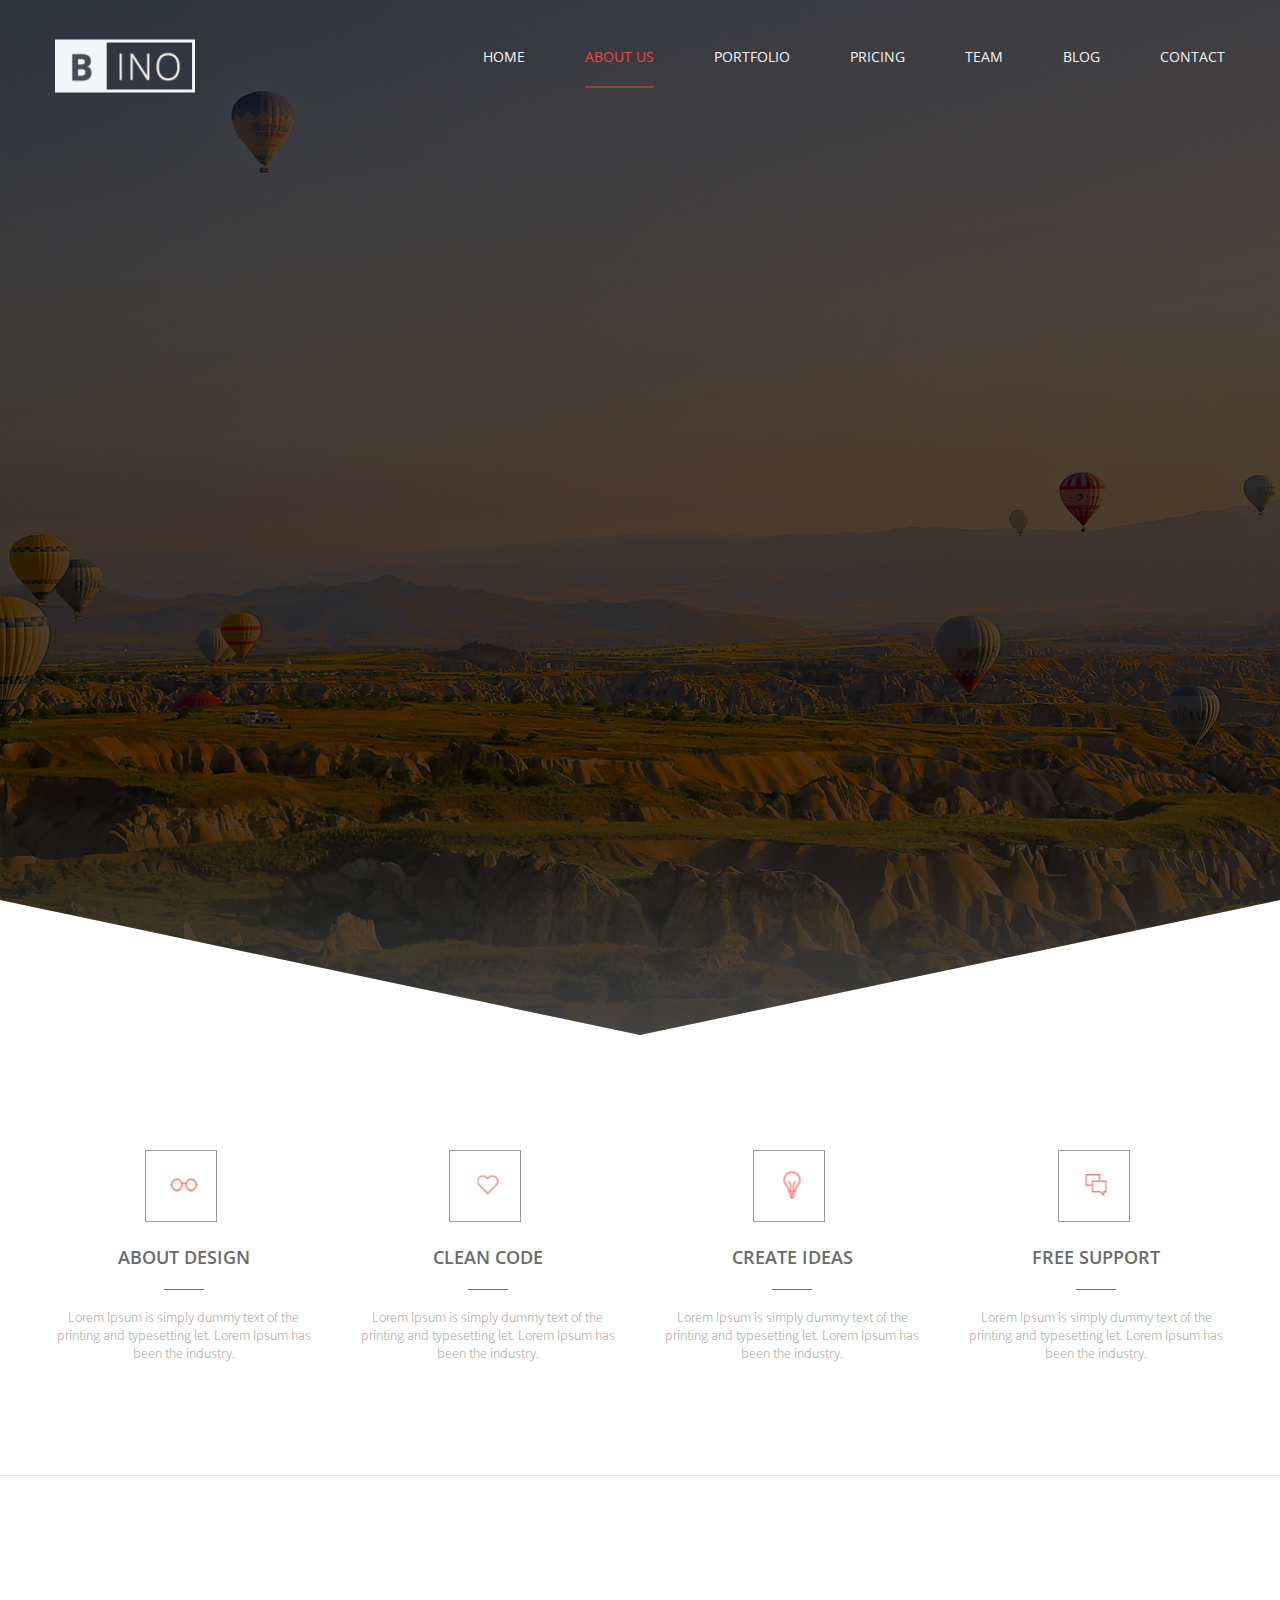
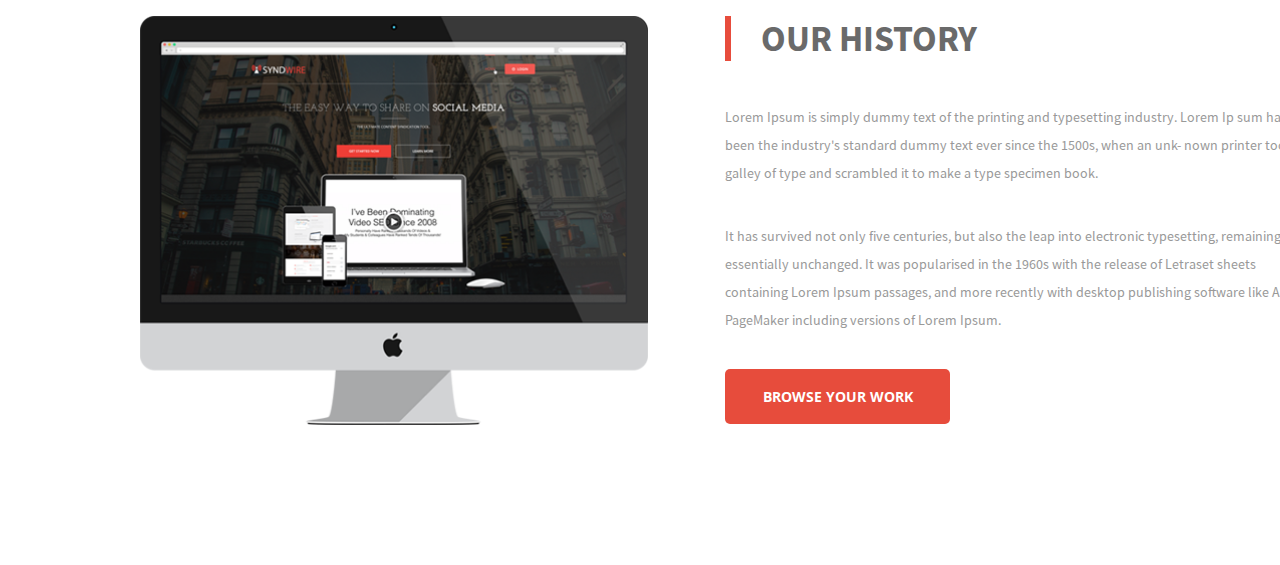
==== Bino/index.html @ 748a0231 "first comiit" ====
<!DOCTYPE html>
<html lang="en">
<head>
  <meta charset="UTF-8">
  <meta name="viewport" content="width=device-width, initial-scale=1.0">
  <meta http-equiv="X-UA-Compatible" content="ie=edge">
  <title>Document</title>
  <link rel="stylesheet" href="css/font-awesome.min.css" type="text/css">
  <link rel="stylesheet" href="css/style.css" type="text/css">
</head>
<body>
  <section class="header">
    <div class="header-nav">
      <div class="container container--relative">
        <div class="header-nav__logo">
          <img src="img/img_logo.png" alt="">
        </div>
        <ul class="header-nav-menu">
          <li class="header-nav-menu__item">
            <a href="">home</a>
          </li>
          <li class="header-nav-menu__item header-nav-menu__item--active">
            <a href="#about">about us</a>
          </li>
          <li class="header-nav-menu__item">
            <a href="">portfolio</a>
          </li>
          <li class="header-nav-menu__item">
            <a href="">pricing</a>
          </li>
          <li class="header-nav-menu__item">
            <a href="">team</a>
          </li>
          <li class="header-nav-menu__item">
            <a href="">blog</a>
          </li>
          <li class="header-nav-menu__item">
            <a href="">contact</a>
          </li>
        </ul><!-- .header-nav-menu -->
      </div><!-- .container -->
    </div><!-- .nav -->
    <div class="header-slide">
      <div class="header-slide__image"></div>
      <div class="header-slide__overlay"></div>
    </div>
  </section><!-- .header -->

  <section id="about" class="about">
    <div class="container container--flex">
      <div class="about-item">
        <img src="img/ic_glass.png" alt="">
        <div class="about-item__quad"></div>
        <div class="about-item__content">
          <h3>about design</h3>
          <p>Lorem Ipsum is simply dummy text of the printing and typesetting let. Lorem Ipsum has been the industry.</p>
        </div>
      </div><!-- .about-item -->
      <div class="about-item">
        <img src="img/ic_heart.png" alt="">
        <div class="about-item__quad"></div>
        <div class="about-item__content">
          <h3>clean code</h3>
          <p>Lorem Ipsum is simply dummy text of the printing and typesetting let. Lorem Ipsum has been the industry.</p>
        </div>
      </div><!-- .about-item -->
      <div class="about-item">
        <img src="img/ic_light.png" alt="">
        <div class="about-item__quad"></div>
        <div class="about-item__content">
          <h3>create ideas</h3>
          <p>Lorem Ipsum is simply dummy text of the printing and typesetting let. Lorem Ipsum has been the industry.</p>
        </div>
      </div><!-- .about-item -->
      <div class="about-item">
        <img src="img/ic_chat.png" alt="">
        <div class="about-item__quad"></div>
        <div class="about-item__content">
          <h3>free support</h3>
          <p>Lorem Ipsum is simply dummy text of the printing and typesetting let. Lorem Ipsum has been the industry.</p>
        </div>
      </div><!-- .about-item -->
    </div><!-- .container -->
  </section><!-- .about -->
  <section id="history" class="history">
    <div class="container container--flex">
      <div class="history-box">
        <img src="img/img_monitor.png" alt="">
      </div><!-- .history-box -->
      <div class="history-box">
        <h1>our history</h1>
        <p>Lorem Ipsum is simply dummy text of the printing and typesetting industry. Lorem Ip sum has been the industry's standard dummy text ever since the 1500s, when an unk- nown printer took a galley of type and scrambled it to make a type specimen book. </p>
        <p>It has survived not only five centuries, but also the leap into electronic typesetting, remaining essentially unchanged. It was popularised in the 1960s with the release of Letraset sheets containing Lorem Ipsum passages, and more recently with desktop publishing software like Aldus PageMaker including versions of Lorem Ipsum.</p>
        <button>browse your work</button>
      </div><!-- .history-box -->
    </div><!-- .container -->
  </section><!-- .history -->
</body>
</html>
---- Bino/css/style.css ----
@font-face {
  font-family: 'OpenSans-Bold';
  src: url(../fonts/OpenSans-Bold.ttf);
}

@font-face {
  font-family: 'OpenSans-Regular';
  src: url(../fonts/OpenSans-Regular.ttf);
}

@font-face {
  font-family: 'OpenSans-Italic';
  src: url(../fonts/OpenSans-Italic.ttf);
}

@font-face {
  font-family: 'OpenSans-Semibold';
  src: url(../fonts/OpenSans-Semibold.ttf);
}

@font-face {
  font-family: 'OpenSans-SemiboldItalic';
  src: url(../fonts/OpenSans-SemiboldItalic.ttf);
}

@font-face {
  font-family: 'SourceSansPro-Light';
  src: url(../fonts/SourceSansPro-Light.otf);
}

@font-face {
  font-family: 'SourceSansPro-Regular';
  src: url(../fonts/SourceSansPro-Regular.otf);
}

@font-face {
  font-family: 'SourceSansPro-Bold';
  src: url(../fonts/SourceSansPro-Bold.otf);
}

@font-face {
  font-family: 'SourceSansPro-Italic';
  src: url(../fonts/SourceSansPro-Italic.otf);
}

@font-face {
  font-family: 'SourceSansPro-Semibold';
  src: url(../fonts/SourceSansPro-Semibold.otf);
}

@font-face {
  font-family: 'SourceSansPro-SemiboldItalic';
  src: url(../fonts/SourceSansPro-SemiboldItalic.otf);
}

/* line 62, D:/PROJECT/HTML/html-bino/Bino/scss/style.scss */
body, div, ul, li, img, h1, h2, h3, h4, h5, h6, p, span {
  padding: 0;
  margin: 0;
}

/* line 66, D:/PROJECT/HTML/html-bino/Bino/scss/style.scss */
ul {
  list-style-type: none;
}

/* line 69, D:/PROJECT/HTML/html-bino/Bino/scss/style.scss */
a {
  text-decoration: none;
}

/* line 72, D:/PROJECT/HTML/html-bino/Bino/scss/style.scss */
body {
  font-family: OpenSans-Regular;
}

/* line 75, D:/PROJECT/HTML/html-bino/Bino/scss/style.scss */
.container {
  width: 1170px;
  height: 100%;
  margin: 0 auto;
}

/* line 79, D:/PROJECT/HTML/html-bino/Bino/scss/style.scss */
.container--flex {
  display: flex;
}

/* line 82, D:/PROJECT/HTML/html-bino/Bino/scss/style.scss */
.container--relative {
  position: relative;
}

/* line 87, D:/PROJECT/HTML/html-bino/Bino/scss/style.scss */
.header {
  width: 100%;
  height: 115vh;
}

/* line 90, D:/PROJECT/HTML/html-bino/Bino/scss/style.scss */
.header-nav {
  position: absolute;
  width: 100%;
  height: 132px;
  z-index: 99;
}

/* line 95, D:/PROJECT/HTML/html-bino/Bino/scss/style.scss */
.header-nav__logo {
  position: absolute;
  left: 0;
  top: 50%;
  transform: translateY(-50%);
  height: 53px;
  width: 140px;
}

/* line 102, D:/PROJECT/HTML/html-bino/Bino/scss/style.scss */
.header-nav__logo img {
  width: 100%;
  height: 100%;
}

/* line 107, D:/PROJECT/HTML/html-bino/Bino/scss/style.scss */
.header-nav-menu {
  position: absolute;
  right: 0;
  top: 50%;
  transform: translateY(-50%);
  display: flex;
}

/* line 113, D:/PROJECT/HTML/html-bino/Bino/scss/style.scss */
.header-nav-menu__item {
  margin-left: 60px;
}

/* line 115, D:/PROJECT/HTML/html-bino/Bino/scss/style.scss */
.header-nav-menu__item a {
  font-size: 14px;
  color: #f4f5f9;
  text-transform: uppercase;
  padding: 20px 0;
  transition: 0.2s color;
}

/* line 121, D:/PROJECT/HTML/html-bino/Bino/scss/style.scss */
.header-nav-menu__item a::after {
  content: "";
  display: block;
  background-color: #e74c3c;
  height: 1px;
  width: 0%;
  transition: 0.2s width;
  margin-top: 20px;
}

/* line 131, D:/PROJECT/HTML/html-bino/Bino/scss/style.scss */
.header-nav-menu__item:first-child {
  margin-left: 0;
}

/* line 135, D:/PROJECT/HTML/html-bino/Bino/scss/style.scss */
.header-nav-menu__item--active a, .header-nav-menu__item:hover a {
  color: #e74c3c;
}

/* line 137, D:/PROJECT/HTML/html-bino/Bino/scss/style.scss */
.header-nav-menu__item--active a::after, .header-nav-menu__item:hover a::after {
  width: 100%;
}

/* line 145, D:/PROJECT/HTML/html-bino/Bino/scss/style.scss */
.header-slide {
  width: 100%;
  height: 115vh;
}

/* line 149, D:/PROJECT/HTML/html-bino/Bino/scss/style.scss */
.header-slide__image {
  position: absolute;
  background-image: url(../img/img_slide_bg.png);
  background-size: cover;
  top: 0;
  left: 0;
  width: 100%;
  height: 115vh;
  z-index: -1;
  clip-path: polygon(0% 0%, 100% 0, 100% 100vh, 50% 115vh, 0 100vh);
}

/* line 161, D:/PROJECT/HTML/html-bino/Bino/scss/style.scss */
.header-slide__overlay {
  position: absolute;
  z-index: 1;
  top: 0;
  left: 0;
  width: 100%;
  height: 115vh;
  background: #000;
  opacity: 0.7;
  clip-path: polygon(0% 0%, 100% 0, 100% 100vh, 50% 115vh, 0 100vh);
}

/* line 175, D:/PROJECT/HTML/html-bino/Bino/scss/style.scss */
.about {
  width: 100%;
  height: 440px;
  box-sizing: border-box;
  padding: 110px 0;
}

/* line 180, D:/PROJECT/HTML/html-bino/Bino/scss/style.scss */
.about-item {
  position: relative;
  width: 22%;
  margin-right: auto;
  color: blue;
}

/* line 185, D:/PROJECT/HTML/html-bino/Bino/scss/style.scss */
.about-item__quad {
  position: absolute;
  top: 5px;
  left: 35%;
  width: 70px;
  height: 70px;
  border: 1px solid #999;
  transition: 0.6s all;
}

/* line 195, D:/PROJECT/HTML/html-bino/Bino/scss/style.scss */
.about-item img {
  position: absolute;
  top: 40px;
  left: 50%;
  transform: translate(-50%, -50%);
}

/* line 201, D:/PROJECT/HTML/html-bino/Bino/scss/style.scss */
.about-item__content {
  position: absolute;
  top: 100px;
}

/* line 204, D:/PROJECT/HTML/html-bino/Bino/scss/style.scss */
.about-item__content h3 {
  font-size: 18px;
  font-family: OpenSans-Semibold;
  color: #6a6a6a;
  text-transform: uppercase;
  width: 100%;
  text-align: center;
}

/* line 211, D:/PROJECT/HTML/html-bino/Bino/scss/style.scss */
.about-item__content h3::after {
  content: "";
  display: block;
  height: 1px;
  width: 40px;
  margin: 20px auto 18px;
  background: #6a6a6a;
}

/* line 220, D:/PROJECT/HTML/html-bino/Bino/scss/style.scss */
.about-item__content p {
  width: 100%;
  font-size: 14px;
  text-align: center;
  color: #999;
  font-family: SourceSansPro-Light;
}

/* line 228, D:/PROJECT/HTML/html-bino/Bino/scss/style.scss */
.about-item:last-child {
  margin-right: 0;
}

/* line 231, D:/PROJECT/HTML/html-bino/Bino/scss/style.scss */
.about-item:hover .about-item__quad {
  border-color: #e74c3c;
  transform: rotate(45deg);
}

/* line 239, D:/PROJECT/HTML/html-bino/Bino/scss/style.scss */
.history {
  width: 100%;
  height: 690px;
  padding: 140px;
  box-sizing: border-box;
  border-top: 1px solid #e6e7eb;
}

/* line 245, D:/PROJECT/HTML/html-bino/Bino/scss/style.scss */
.history-box {
  width: 100%;
}

/* line 247, D:/PROJECT/HTML/html-bino/Bino/scss/style.scss */
.history-box img {
  height: 100%;
}

/* line 250, D:/PROJECT/HTML/html-bino/Bino/scss/style.scss */
.history-box h1 {
  font-size: 36px;
  font-family: SourceSansPro-Bold;
  color: #6a6a6a;
  border-left: 6px solid #e74c3c;
  padding-left: 30px;
  text-transform: uppercase;
  margin-bottom: 42px;
}

/* line 259, D:/PROJECT/HTML/html-bino/Bino/scss/style.scss */
.history-box p {
  font-size: 14px;
  font-family: SourceSansPro-Regular;
  margin-bottom: 35px;
  color: #999;
  line-height: 2;
}

/* line 266, D:/PROJECT/HTML/html-bino/Bino/scss/style.scss */
.history-box button {
  width: 225px;
  height: 55px;
  background: #e74c3c;
  border-radius: 5px;
  border: none;
  color: #fff;
  font-family: OpenSans-Bold;
  font-size: 14px;
  text-transform: uppercase;
  cursor: pointer;
}

/* line 277, D:/PROJECT/HTML/html-bino/Bino/scss/style.scss */
.history-box button:focus {
  outline: none;
}

/* line 285, D:/PROJECT/HTML/html-bino/Bino/scss/style.scss */
.test {
  box-sizing: border-box;
  border: 1px dashed red;
}

/* line 288, D:/PROJECT/HTML/html-bino/Bino/scss/style.scss */
.test--2 {
  border: 1px dashed blue;
}

/*# sourceMappingURL=../css/style.map */
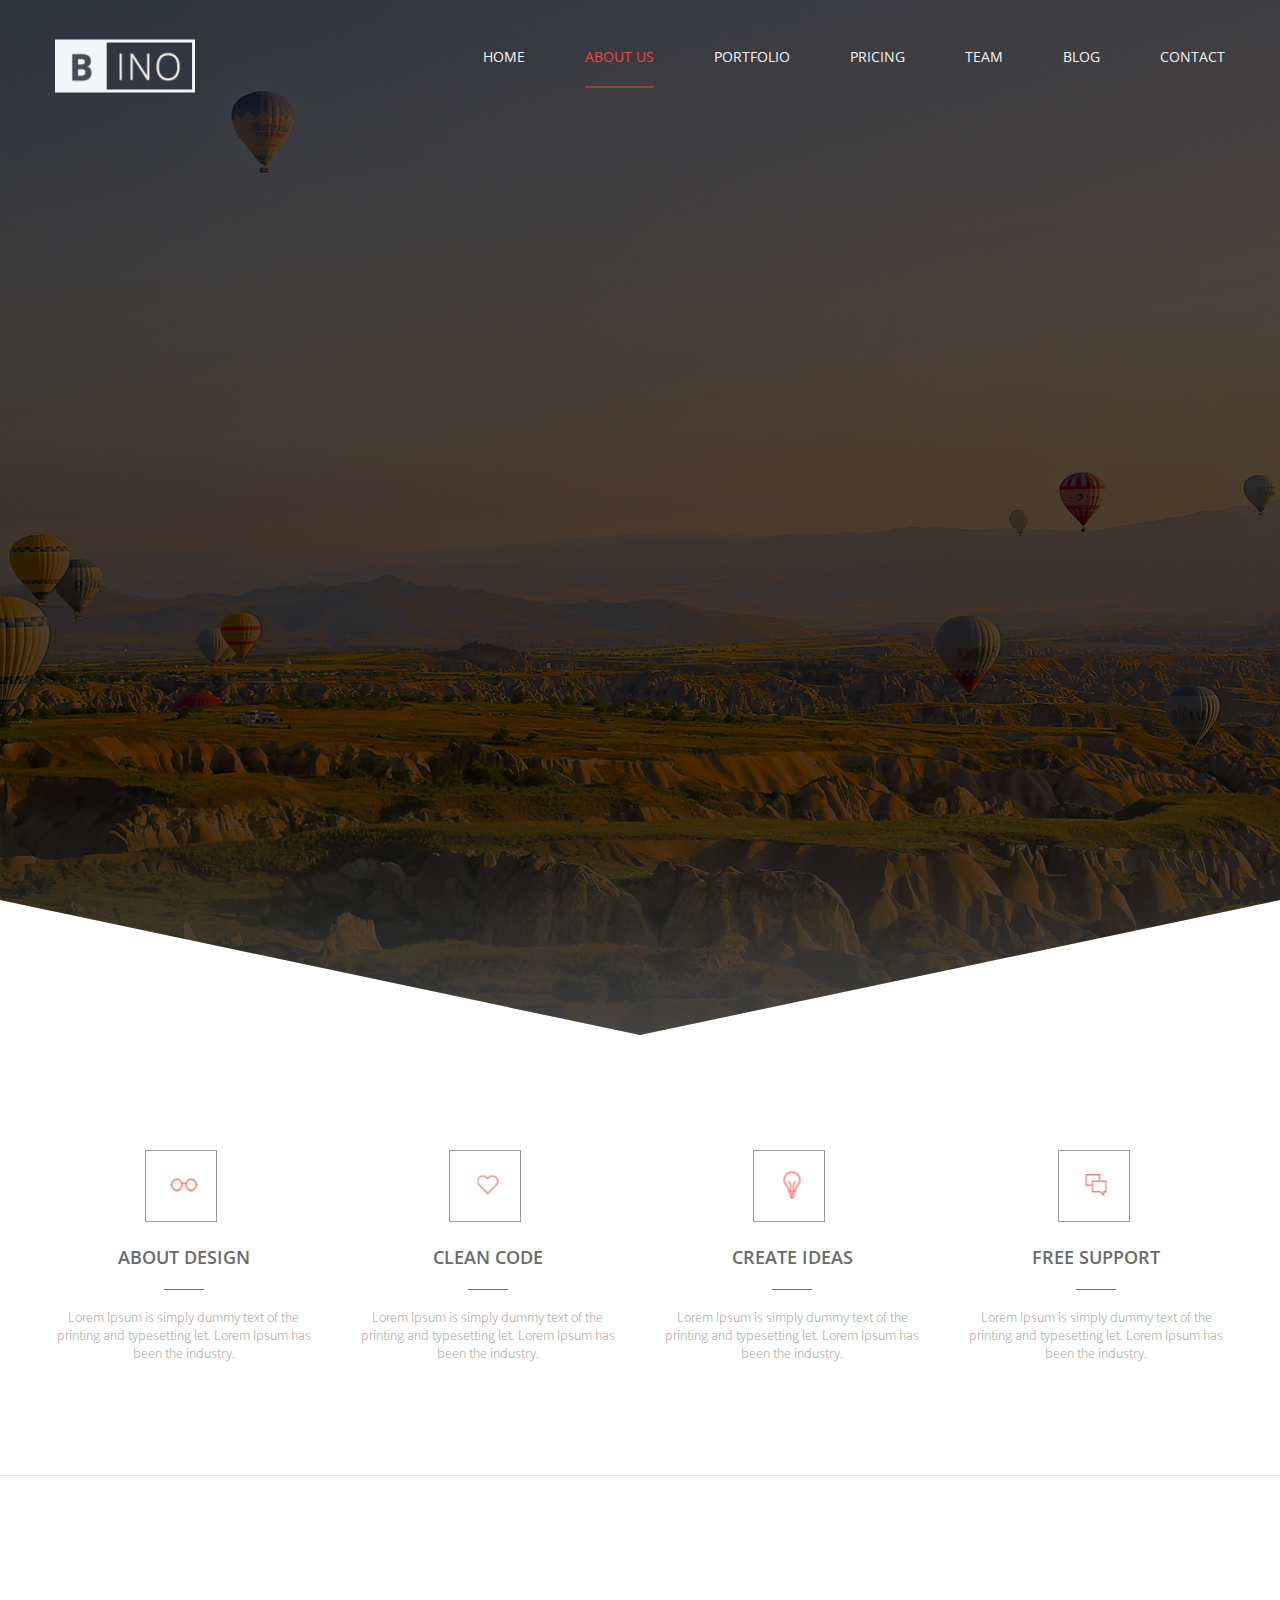
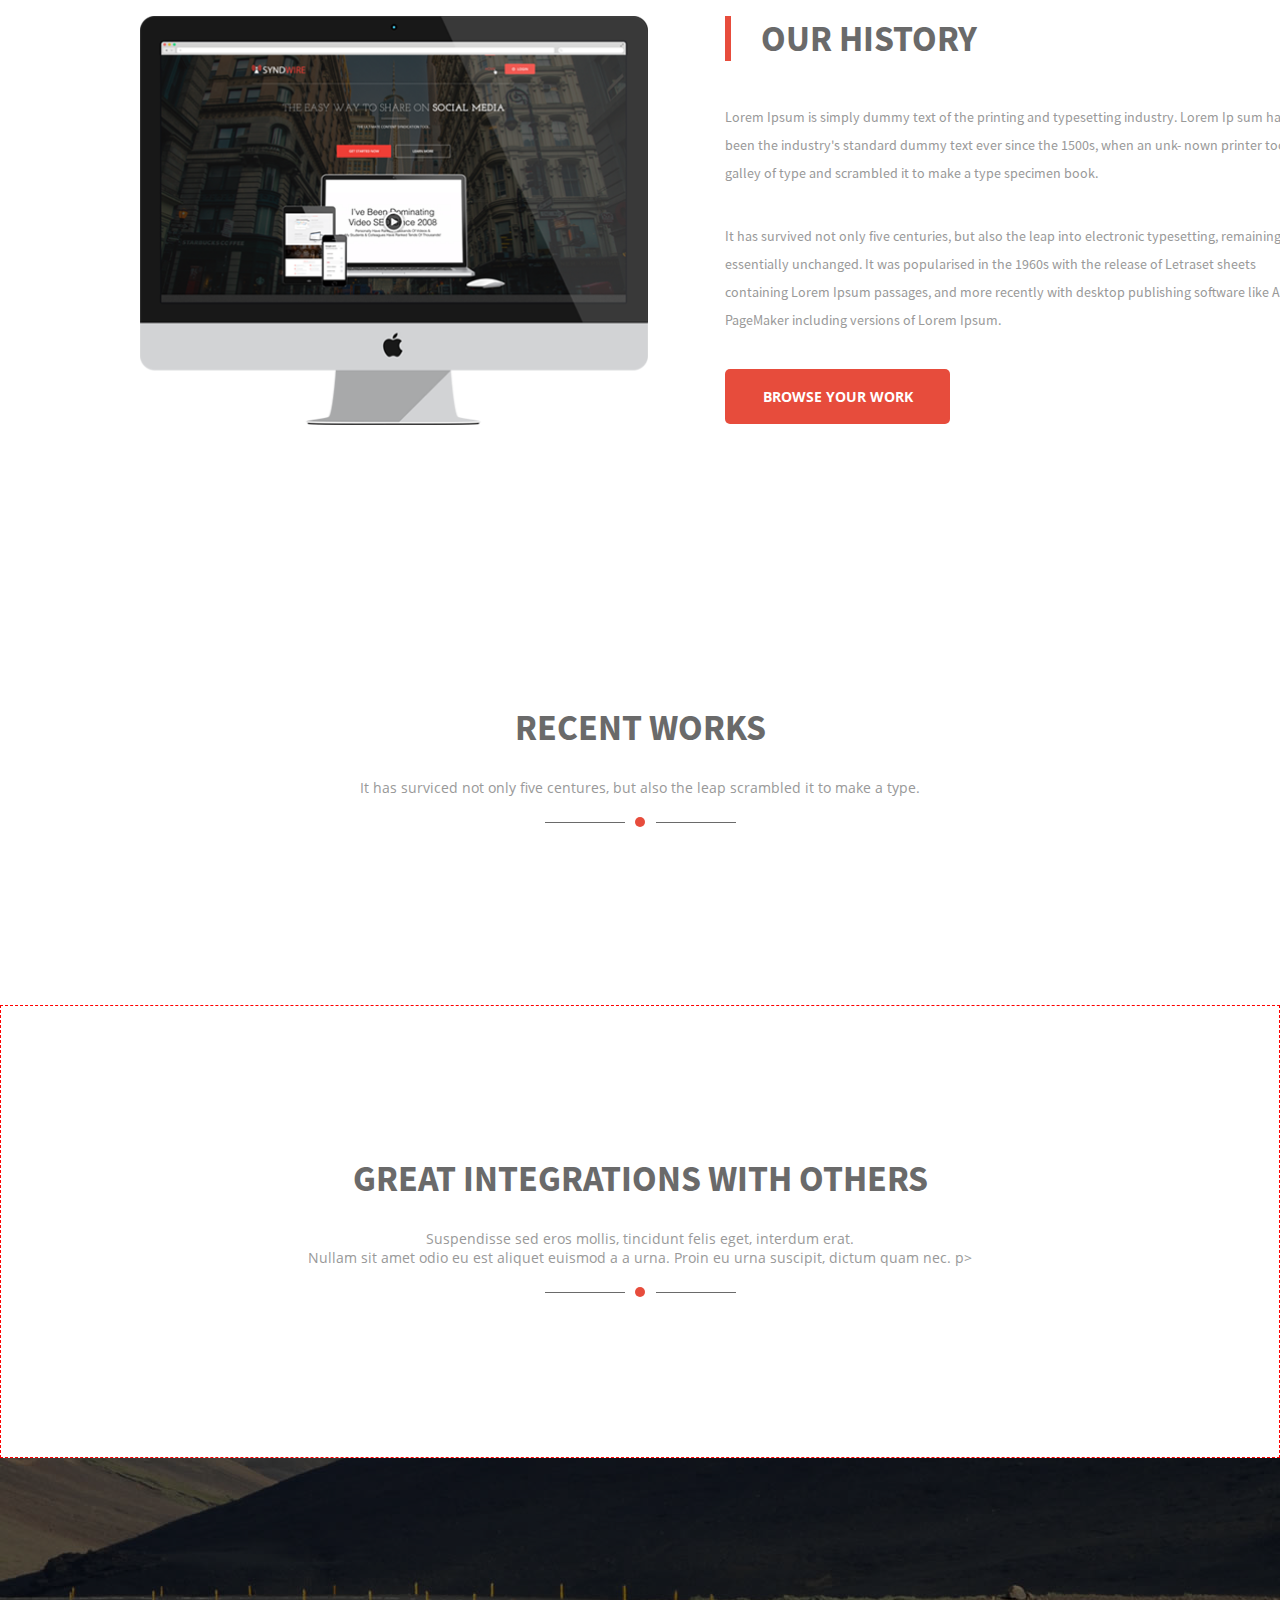
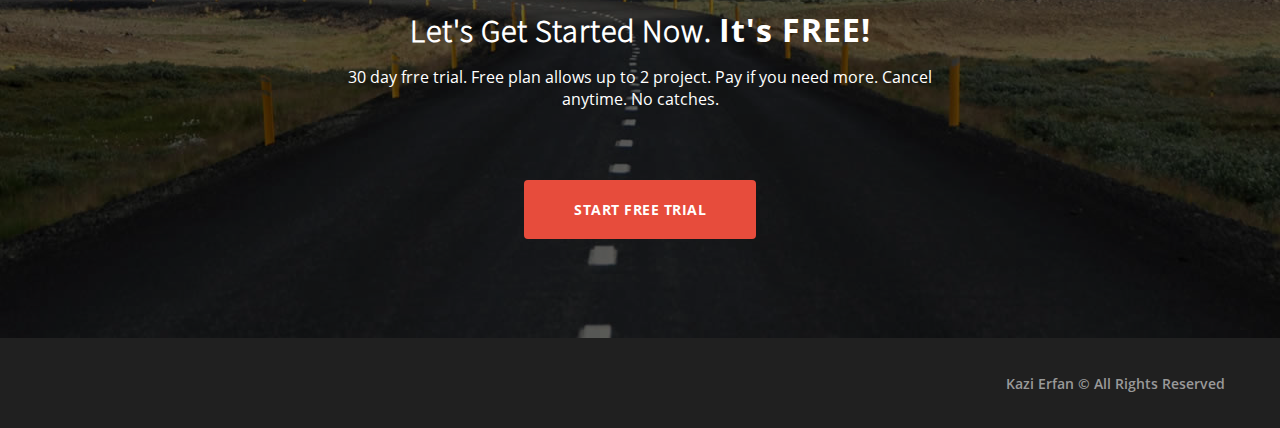
==== commit 08edae42: "update footer" ====
--- a/Bino/index.html
+++ b/Bino/index.html
@@ -5,7 +5,8 @@
   <meta name="viewport" content="width=device-width, initial-scale=1.0">
   <meta http-equiv="X-UA-Compatible" content="ie=edge">
   <title>Document</title>
-  <link rel="stylesheet" href="css/font-awesome.min.css" type="text/css">
+  <!-- <link rel="stylesheet" href="css/font-awesome.min.css" type="text/css"> -->
+  <link rel="stylesheet" href="https://use.fontawesome.com/releases/v5.6.3/css/all.css" integrity="sha384-UHRtZLI+pbxtHCWp1t77Bi1L4ZtiqrqD80Kn4Z8NTSRyMA2Fd33n5dQ8lWUE00s/" crossorigin="anonymous">
   <link rel="stylesheet" href="css/style.css" type="text/css">
 </head>
 <body>
@@ -95,5 +96,65 @@
       </div><!-- .history-box -->
     </div><!-- .container -->
   </section><!-- .history -->
+
+  <section class="work">
+    <div class="title">
+      <h1>recent works</h1>
+      <p>It has surviced not only five centures, but also the leap scrambled it to make a type.</p>
+      <div class="title__separate"></div>
+    </div>
+  </section>
+
+  <section class="client test">
+    <div class="container">
+      <div class="title">
+        <h1>Great Integrations with Others</h1>
+        <p>Suspendisse sed eros mollis, tincidunt felis eget, interdum erat.<br/>Nullam sit amet odio eu est aliquet euismod a a urna. Proin eu urna suscipit, dictum quam nec. p>
+        <div class="title__separate"></div>
+      </div>
+    </div>
+  </section>
+
+  <section class="trial">
+    <img class="trial__background" src="img/img_trailbg.jpg" alt="trial">
+    <div class="trial__overlay"></div>
+    <div class="trial__content">
+      <h3>Let's Get Started Now. <b>It's FREE!</b></h3>
+      <p>30 day frre trial. Free plan allows up to 2 project. Pay if you need more. Cancel anytime. No catches.</p>
+      <button>start free trial</button>
+    </div>
+  </section>
+
+  <section class="footer">
+    <div class="container container--relative">
+      <ul class="footer-social">
+        <li class="footer-social__item">
+          <i class="fab fa-facebook-f"></i>
+        </li>
+        <li class="footer-social__item">
+          <i class="fab fa-twitter"></i>
+        </li>
+        <li class="footer-social__item">
+          <i class="fas fa-rss"></i>
+        </li>
+        <li class="footer-social__item">
+          <i class="fab fa-google-plus-g"></i>
+        </li>
+        <li class="footer-social__item">
+          <i class="fab fa-linkedin-in"></i>
+        </li>
+        <li class="footer-social__item">
+          <i class="fab fa-skype"></i>
+        </li>
+        <li class="footer-social__item">
+          <i class="fab fa-vimeo-v"></i>
+        </li>
+        <li class="footer-social__item">
+          <i class="fab fa-tumblr"></i>
+        </li>
+      </ul>
+      <span class="footer__author">Kazi Erfan &copy; All Rights Reserved</span>
+    </div>
+  </section>
 </body>
 </html>
--- a/Bino/css/style.css
+++ b/Bino/css/style.css
@@ -53,51 +53,51 @@
   src: url(../fonts/SourceSansPro-SemiboldItalic.otf);
 }
 
-/* line 62, D:/PROJECT/HTML/html-bino/Bino/scss/style.scss */
+/* line 62, D:/Work/VietIS/HTML/html-bino/Bino/scss/style.scss */
 body, div, ul, li, img, h1, h2, h3, h4, h5, h6, p, span {
   padding: 0;
   margin: 0;
 }
 
-/* line 66, D:/PROJECT/HTML/html-bino/Bino/scss/style.scss */
+/* line 66, D:/Work/VietIS/HTML/html-bino/Bino/scss/style.scss */
 ul {
   list-style-type: none;
 }
 
-/* line 69, D:/PROJECT/HTML/html-bino/Bino/scss/style.scss */
+/* line 69, D:/Work/VietIS/HTML/html-bino/Bino/scss/style.scss */
 a {
   text-decoration: none;
 }
 
-/* line 72, D:/PROJECT/HTML/html-bino/Bino/scss/style.scss */
+/* line 72, D:/Work/VietIS/HTML/html-bino/Bino/scss/style.scss */
 body {
   font-family: OpenSans-Regular;
 }
 
-/* line 75, D:/PROJECT/HTML/html-bino/Bino/scss/style.scss */
+/* line 75, D:/Work/VietIS/HTML/html-bino/Bino/scss/style.scss */
 .container {
   width: 1170px;
   height: 100%;
   margin: 0 auto;
 }
 
-/* line 79, D:/PROJECT/HTML/html-bino/Bino/scss/style.scss */
+/* line 79, D:/Work/VietIS/HTML/html-bino/Bino/scss/style.scss */
 .container--flex {
   display: flex;
 }
 
-/* line 82, D:/PROJECT/HTML/html-bino/Bino/scss/style.scss */
+/* line 82, D:/Work/VietIS/HTML/html-bino/Bino/scss/style.scss */
 .container--relative {
   position: relative;
 }
 
-/* line 87, D:/PROJECT/HTML/html-bino/Bino/scss/style.scss */
+/* line 87, D:/Work/VietIS/HTML/html-bino/Bino/scss/style.scss */
 .header {
   width: 100%;
   height: 115vh;
 }
 
-/* line 90, D:/PROJECT/HTML/html-bino/Bino/scss/style.scss */
+/* line 90, D:/Work/VietIS/HTML/html-bino/Bino/scss/style.scss */
 .header-nav {
   position: absolute;
   width: 100%;
@@ -105,7 +105,7 @@
   z-index: 99;
 }
 
-/* line 95, D:/PROJECT/HTML/html-bino/Bino/scss/style.scss */
+/* line 95, D:/Work/VietIS/HTML/html-bino/Bino/scss/style.scss */
 .header-nav__logo {
   position: absolute;
   left: 0;
@@ -115,13 +115,13 @@
   width: 140px;
 }
 
-/* line 102, D:/PROJECT/HTML/html-bino/Bino/scss/style.scss */
+/* line 102, D:/Work/VietIS/HTML/html-bino/Bino/scss/style.scss */
 .header-nav__logo img {
   width: 100%;
   height: 100%;
 }
 
-/* line 107, D:/PROJECT/HTML/html-bino/Bino/scss/style.scss */
+/* line 107, D:/Work/VietIS/HTML/html-bino/Bino/scss/style.scss */
 .header-nav-menu {
   position: absolute;
   right: 0;
@@ -130,12 +130,12 @@
   display: flex;
 }
 
-/* line 113, D:/PROJECT/HTML/html-bino/Bino/scss/style.scss */
+/* line 113, D:/Work/VietIS/HTML/html-bino/Bino/scss/style.scss */
 .header-nav-menu__item {
   margin-left: 60px;
 }
 
-/* line 115, D:/PROJECT/HTML/html-bino/Bino/scss/style.scss */
+/* line 115, D:/Work/VietIS/HTML/html-bino/Bino/scss/style.scss */
 .header-nav-menu__item a {
   font-size: 14px;
   color: #f4f5f9;
@@ -144,7 +144,7 @@
   transition: 0.2s color;
 }
 
-/* line 121, D:/PROJECT/HTML/html-bino/Bino/scss/style.scss */
+/* line 121, D:/Work/VietIS/HTML/html-bino/Bino/scss/style.scss */
 .header-nav-menu__item a::after {
   content: "";
   display: block;
@@ -155,28 +155,28 @@
   margin-top: 20px;
 }
 
-/* line 131, D:/PROJECT/HTML/html-bino/Bino/scss/style.scss */
+/* line 131, D:/Work/VietIS/HTML/html-bino/Bino/scss/style.scss */
 .header-nav-menu__item:first-child {
   margin-left: 0;
 }
 
-/* line 135, D:/PROJECT/HTML/html-bino/Bino/scss/style.scss */
+/* line 135, D:/Work/VietIS/HTML/html-bino/Bino/scss/style.scss */
 .header-nav-menu__item--active a, .header-nav-menu__item:hover a {
   color: #e74c3c;
 }
 
-/* line 137, D:/PROJECT/HTML/html-bino/Bino/scss/style.scss */
+/* line 137, D:/Work/VietIS/HTML/html-bino/Bino/scss/style.scss */
 .header-nav-menu__item--active a::after, .header-nav-menu__item:hover a::after {
   width: 100%;
 }
 
-/* line 145, D:/PROJECT/HTML/html-bino/Bino/scss/style.scss */
+/* line 145, D:/Work/VietIS/HTML/html-bino/Bino/scss/style.scss */
 .header-slide {
   width: 100%;
   height: 115vh;
 }
 
-/* line 149, D:/PROJECT/HTML/html-bino/Bino/scss/style.scss */
+/* line 149, D:/Work/VietIS/HTML/html-bino/Bino/scss/style.scss */
 .header-slide__image {
   position: absolute;
   background-image: url(../img/img_slide_bg.png);
@@ -189,7 +189,7 @@
   clip-path: polygon(0% 0%, 100% 0, 100% 100vh, 50% 115vh, 0 100vh);
 }
 
-/* line 161, D:/PROJECT/HTML/html-bino/Bino/scss/style.scss */
+/* line 161, D:/Work/VietIS/HTML/html-bino/Bino/scss/style.scss */
 .header-slide__overlay {
   position: absolute;
   z-index: 1;
@@ -202,7 +202,7 @@
   clip-path: polygon(0% 0%, 100% 0, 100% 100vh, 50% 115vh, 0 100vh);
 }
 
-/* line 175, D:/PROJECT/HTML/html-bino/Bino/scss/style.scss */
+/* line 175, D:/Work/VietIS/HTML/html-bino/Bino/scss/style.scss */
 .about {
   width: 100%;
   height: 440px;
@@ -210,7 +210,7 @@
   padding: 110px 0;
 }
 
-/* line 180, D:/PROJECT/HTML/html-bino/Bino/scss/style.scss */
+/* line 180, D:/Work/VietIS/HTML/html-bino/Bino/scss/style.scss */
 .about-item {
   position: relative;
   width: 22%;
@@ -218,7 +218,7 @@
   color: blue;
 }
 
-/* line 185, D:/PROJECT/HTML/html-bino/Bino/scss/style.scss */
+/* line 185, D:/Work/VietIS/HTML/html-bino/Bino/scss/style.scss */
 .about-item__quad {
   position: absolute;
   top: 5px;
@@ -229,7 +229,7 @@
   transition: 0.6s all;
 }
 
-/* line 195, D:/PROJECT/HTML/html-bino/Bino/scss/style.scss */
+/* line 195, D:/Work/VietIS/HTML/html-bino/Bino/scss/style.scss */
 .about-item img {
   position: absolute;
   top: 40px;
@@ -237,13 +237,13 @@
   transform: translate(-50%, -50%);
 }
 
-/* line 201, D:/PROJECT/HTML/html-bino/Bino/scss/style.scss */
+/* line 201, D:/Work/VietIS/HTML/html-bino/Bino/scss/style.scss */
 .about-item__content {
   position: absolute;
   top: 100px;
 }
 
-/* line 204, D:/PROJECT/HTML/html-bino/Bino/scss/style.scss */
+/* line 204, D:/Work/VietIS/HTML/html-bino/Bino/scss/style.scss */
 .about-item__content h3 {
   font-size: 18px;
   font-family: OpenSans-Semibold;
@@ -253,7 +253,7 @@
   text-align: center;
 }
 
-/* line 211, D:/PROJECT/HTML/html-bino/Bino/scss/style.scss */
+/* line 211, D:/Work/VietIS/HTML/html-bino/Bino/scss/style.scss */
 .about-item__content h3::after {
   content: "";
   display: block;
@@ -263,7 +263,7 @@
   background: #6a6a6a;
 }
 
-/* line 220, D:/PROJECT/HTML/html-bino/Bino/scss/style.scss */
+/* line 220, D:/Work/VietIS/HTML/html-bino/Bino/scss/style.scss */
 .about-item__content p {
   width: 100%;
   font-size: 14px;
@@ -272,18 +272,18 @@
   font-family: SourceSansPro-Light;
 }
 
-/* line 228, D:/PROJECT/HTML/html-bino/Bino/scss/style.scss */
+/* line 228, D:/Work/VietIS/HTML/html-bino/Bino/scss/style.scss */
 .about-item:last-child {
   margin-right: 0;
 }
 
-/* line 231, D:/PROJECT/HTML/html-bino/Bino/scss/style.scss */
+/* line 231, D:/Work/VietIS/HTML/html-bino/Bino/scss/style.scss */
 .about-item:hover .about-item__quad {
   border-color: #e74c3c;
   transform: rotate(45deg);
 }
 
-/* line 239, D:/PROJECT/HTML/html-bino/Bino/scss/style.scss */
+/* line 239, D:/Work/VietIS/HTML/html-bino/Bino/scss/style.scss */
 .history {
   width: 100%;
   height: 690px;
@@ -292,17 +292,17 @@
   border-top: 1px solid #e6e7eb;
 }
 
-/* line 245, D:/PROJECT/HTML/html-bino/Bino/scss/style.scss */
+/* line 245, D:/Work/VietIS/HTML/html-bino/Bino/scss/style.scss */
 .history-box {
   width: 100%;
 }
 
-/* line 247, D:/PROJECT/HTML/html-bino/Bino/scss/style.scss */
+/* line 247, D:/Work/VietIS/HTML/html-bino/Bino/scss/style.scss */
 .history-box img {
   height: 100%;
 }
 
-/* line 250, D:/PROJECT/HTML/html-bino/Bino/scss/style.scss */
+/* line 250, D:/Work/VietIS/HTML/html-bino/Bino/scss/style.scss */
 .history-box h1 {
   font-size: 36px;
   font-family: SourceSansPro-Bold;
@@ -313,7 +313,7 @@
   margin-bottom: 42px;
 }
 
-/* line 259, D:/PROJECT/HTML/html-bino/Bino/scss/style.scss */
+/* line 259, D:/Work/VietIS/HTML/html-bino/Bino/scss/style.scss */
 .history-box p {
   font-size: 14px;
   font-family: SourceSansPro-Regular;
@@ -322,7 +322,7 @@
   line-height: 2;
 }
 
-/* line 266, D:/PROJECT/HTML/html-bino/Bino/scss/style.scss */
+/* line 266, D:/Work/VietIS/HTML/html-bino/Bino/scss/style.scss */
 .history-box button {
   width: 225px;
   height: 55px;
@@ -336,18 +336,214 @@
   cursor: pointer;
 }
 
-/* line 277, D:/PROJECT/HTML/html-bino/Bino/scss/style.scss */
+/* line 277, D:/Work/VietIS/HTML/html-bino/Bino/scss/style.scss */
 .history-box button:focus {
   outline: none;
 }
 
-/* line 285, D:/PROJECT/HTML/html-bino/Bino/scss/style.scss */
+/* line 285, D:/Work/VietIS/HTML/html-bino/Bino/scss/style.scss */
+.work {
+  min-height: 300px;
+  padding-top: 140px;
+}
+
+/* line 291, D:/Work/VietIS/HTML/html-bino/Bino/scss/style.scss */
+.title h1 {
+  font-size: 36px;
+  font-family: SourceSansPro-Bold;
+  width: 100%;
+  text-align: center;
+  margin-bottom: 28px;
+  color: #6a6a6a;
+  text-transform: uppercase;
+}
+
+/* line 300, D:/Work/VietIS/HTML/html-bino/Bino/scss/style.scss */
+.title p {
+  width: 100%;
+  text-align: center;
+  font-size: 14px;
+  font-family: OpenSans-Regular;
+  color: #999;
+}
+
+/* line 307, D:/Work/VietIS/HTML/html-bino/Bino/scss/style.scss */
+.title__separate {
+  width: 10px;
+  height: 10px;
+  margin: 20px auto;
+  background: #e74c3c;
+  border-radius: 50%;
+  position: relative;
+}
+
+/* line 314, D:/Work/VietIS/HTML/html-bino/Bino/scss/style.scss */
+.title__separate::before {
+  position: absolute;
+  right: 5%;
+  bottom: 4px;
+  content: "";
+  display: inline-block;
+  height: 1px;
+  width: 80px;
+  margin-right: 20px;
+  background: #6a6a6a;
+}
+
+/* line 325, D:/Work/VietIS/HTML/html-bino/Bino/scss/style.scss */
+.title__separate::after {
+  position: absolute;
+  left: 5%;
+  bottom: 4px;
+  content: "";
+  display: inline-block;
+  height: 1px;
+  width: 80px;
+  margin-left: 20px;
+  background: #6a6a6a;
+}
+
+/* line 340, D:/Work/VietIS/HTML/html-bino/Bino/scss/style.scss */
+.client {
+  width: 100%;
+  padding: 150px 0 140px;
+}
+
+/* line 345, D:/Work/VietIS/HTML/html-bino/Bino/scss/style.scss */
+.trial {
+  height: 480px;
+  width: 100%;
+  color: #fff;
+  position: relative;
+}
+
+/* line 350, D:/Work/VietIS/HTML/html-bino/Bino/scss/style.scss */
+.trial__background {
+  position: absolute;
+  top: 0;
+  left: 0;
+  width: 100%;
+  height: 100%;
+  object-fit: cover;
+  z-index: -99;
+}
+
+/* line 359, D:/Work/VietIS/HTML/html-bino/Bino/scss/style.scss */
+.trial__overlay {
+  position: absolute;
+  top: 0;
+  left: 0;
+  width: 100%;
+  height: 100%;
+  background: #000;
+  opacity: 0.6;
+  z-index: -1;
+}
+
+/* line 369, D:/Work/VietIS/HTML/html-bino/Bino/scss/style.scss */
+.trial__content {
+  position: absolute;
+  top: 150px;
+  left: 50%;
+  transform: translateX(-50%);
+  text-align: center;
+  z-index: 99;
+}
+
+/* line 376, D:/Work/VietIS/HTML/html-bino/Bino/scss/style.scss */
+.trial__content h3 {
+  font-family: SourceSansPro-Light;
+  font-size: 32px;
+  margin-bottom: 15px;
+  letter-spacing: 1px;
+}
+
+/* line 381, D:/Work/VietIS/HTML/html-bino/Bino/scss/style.scss */
+.trial__content h3 b {
+  font-family: OpenSans-Bold;
+}
+
+/* line 385, D:/Work/VietIS/HTML/html-bino/Bino/scss/style.scss */
+.trial__content p {
+  font-family: OpenSans-Regular;
+  font-size: 16px;
+  margin-bottom: 70px;
+}
+
+/* line 390, D:/Work/VietIS/HTML/html-bino/Bino/scss/style.scss */
+.trial__content button {
+  font-size: 14px;
+  font-family: OpenSans-Bold;
+  text-transform: uppercase;
+  background: #e74c3c;
+  color: #fff;
+  letter-spacing: 0.5px;
+  border: none;
+  padding: 20px 50px;
+  border-radius: 4px;
+  cursor: pointer;
+}
+
+/* line 401, D:/Work/VietIS/HTML/html-bino/Bino/scss/style.scss */
+.trial__content button:focus {
+  outline: none;
+}
+
+/* line 408, D:/Work/VietIS/HTML/html-bino/Bino/scss/style.scss */
+.footer {
+  background: #202020;
+  height: 90px;
+  width: 100%;
+  box-sizing: border-box;
+}
+
+/* line 413, D:/Work/VietIS/HTML/html-bino/Bino/scss/style.scss */
+.footer-social {
+  position: absolute;
+  left: 0;
+  top: 50%;
+  transform: translateY(-50%);
+  display: flex;
+  align-items: center;
+}
+
+/* line 420, D:/Work/VietIS/HTML/html-bino/Bino/scss/style.scss */
+.footer-social__item {
+  font-size: 14px;
+  color: #999;
+  margin-right: 25px;
+  cursor: pointer;
+  transition: 0.2s color;
+}
+
+/* line 426, D:/Work/VietIS/HTML/html-bino/Bino/scss/style.scss */
+.footer-social__item:hover {
+  color: #e74c3c;
+}
+
+/* line 429, D:/Work/VietIS/HTML/html-bino/Bino/scss/style.scss */
+.footer-social__item:last-child {
+  margin-right: 0;
+}
+
+/* line 434, D:/Work/VietIS/HTML/html-bino/Bino/scss/style.scss */
+.footer__author {
+  position: absolute;
+  right: 0;
+  top: 50%;
+  transform: translateY(-50%);
+  color: #999;
+  font-family: OpenSans-Semibold;
+  font-size: 14px;
+}
+
+/* line 445, D:/Work/VietIS/HTML/html-bino/Bino/scss/style.scss */
 .test {
   box-sizing: border-box;
   border: 1px dashed red;
 }
 
-/* line 288, D:/PROJECT/HTML/html-bino/Bino/scss/style.scss */
+/* line 448, D:/Work/VietIS/HTML/html-bino/Bino/scss/style.scss */
 .test--2 {
   border: 1px dashed blue;
 }
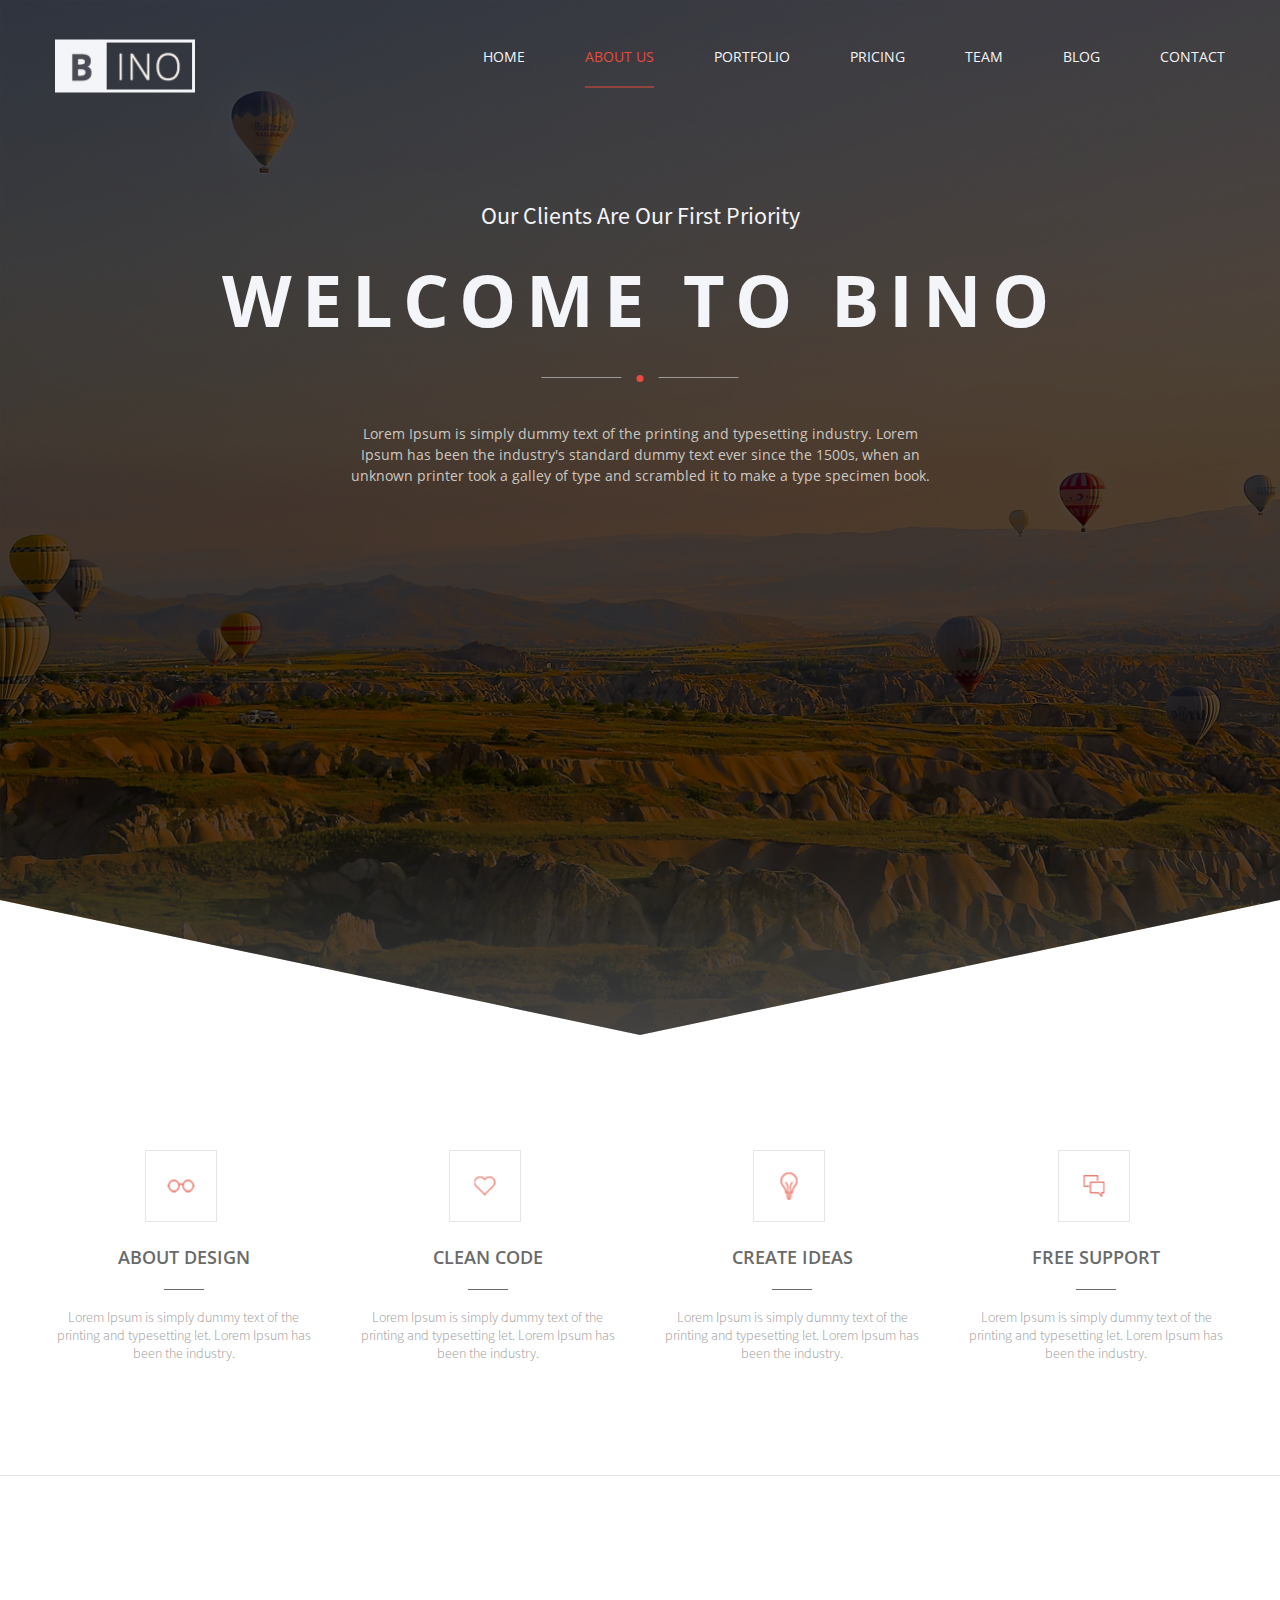
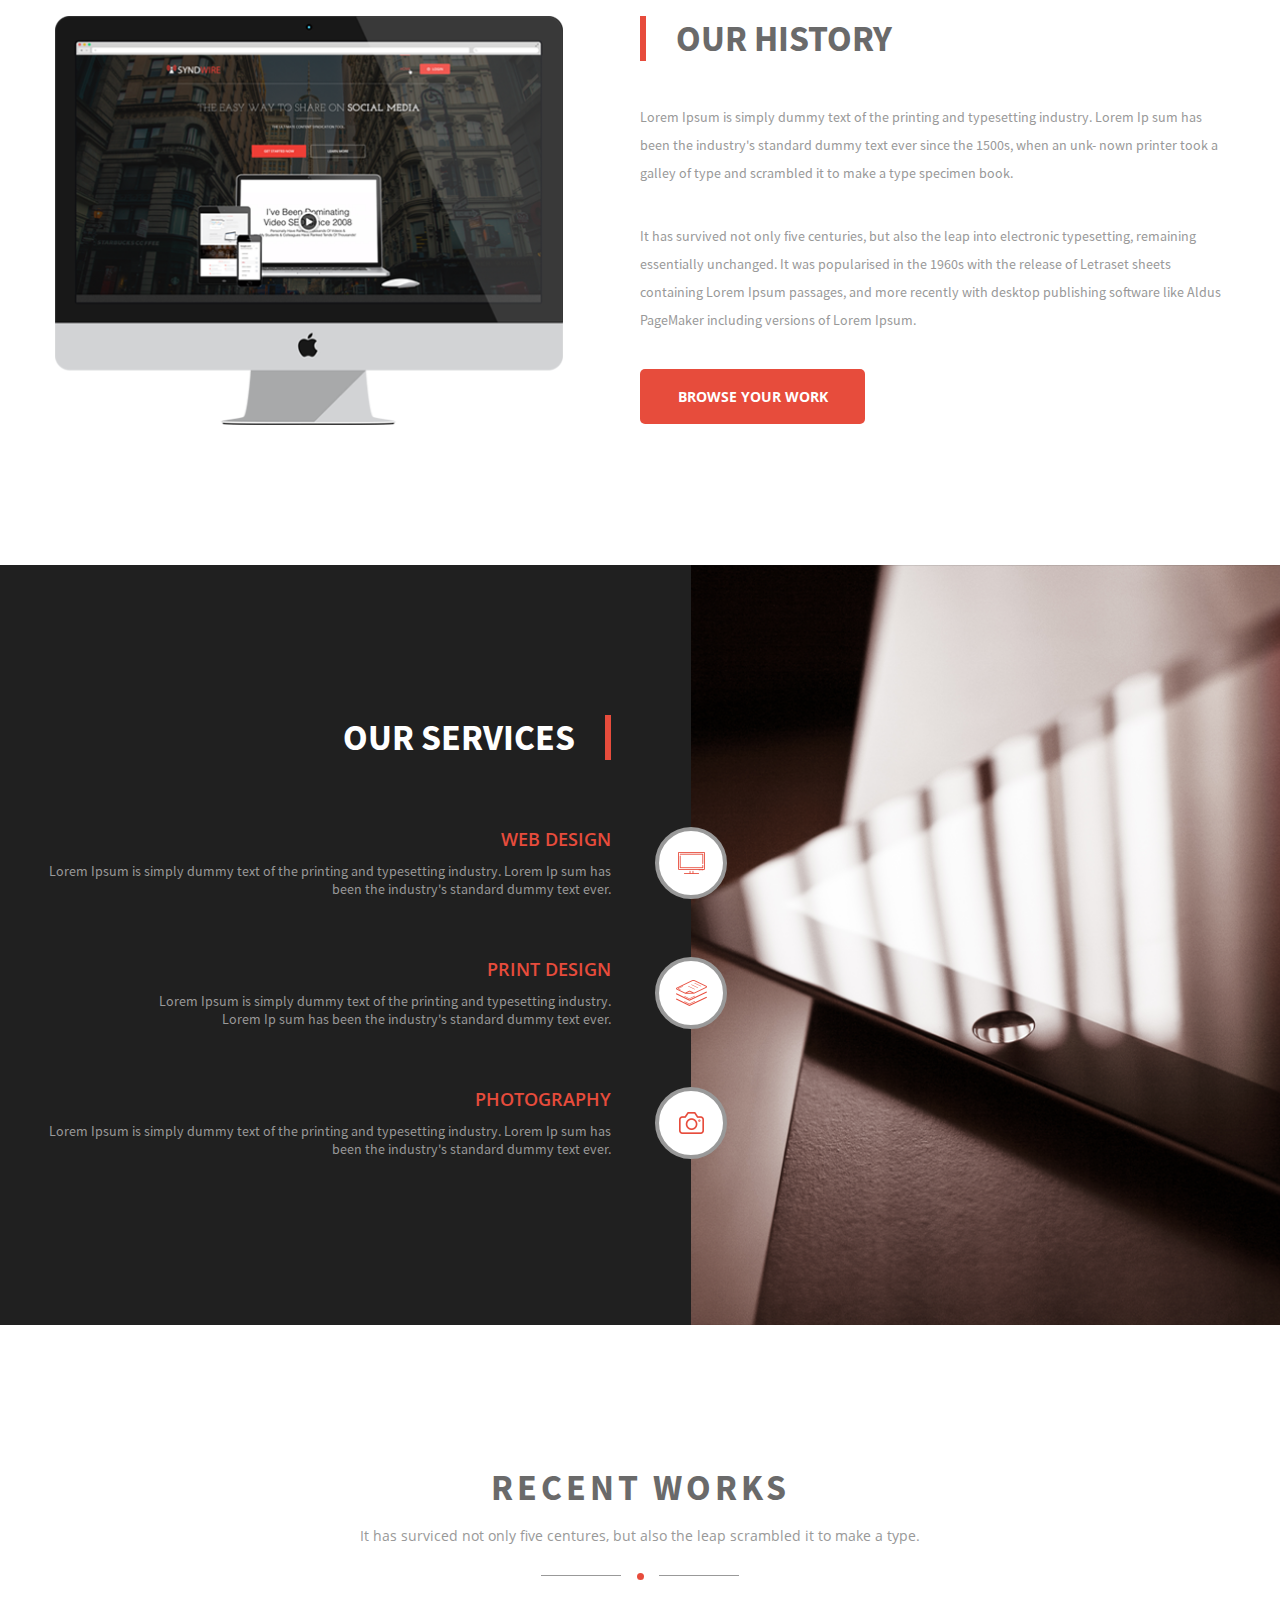
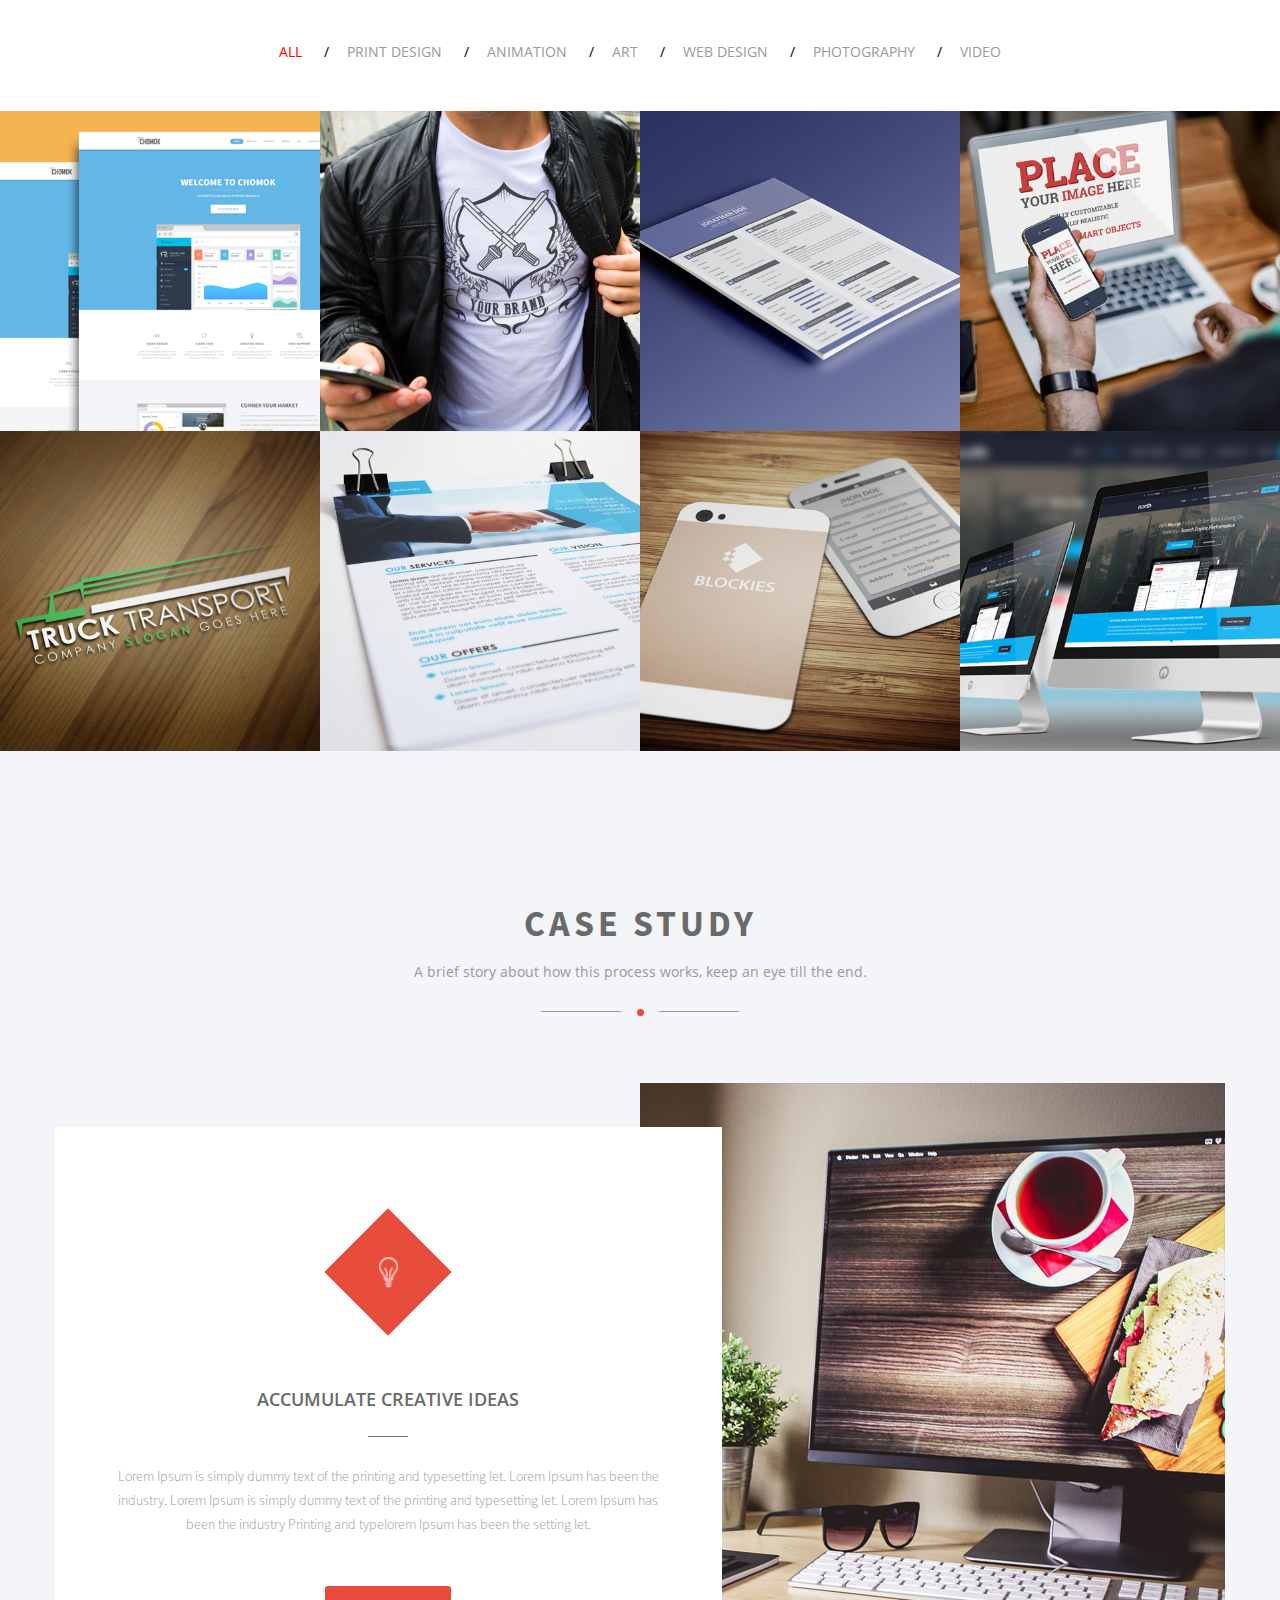
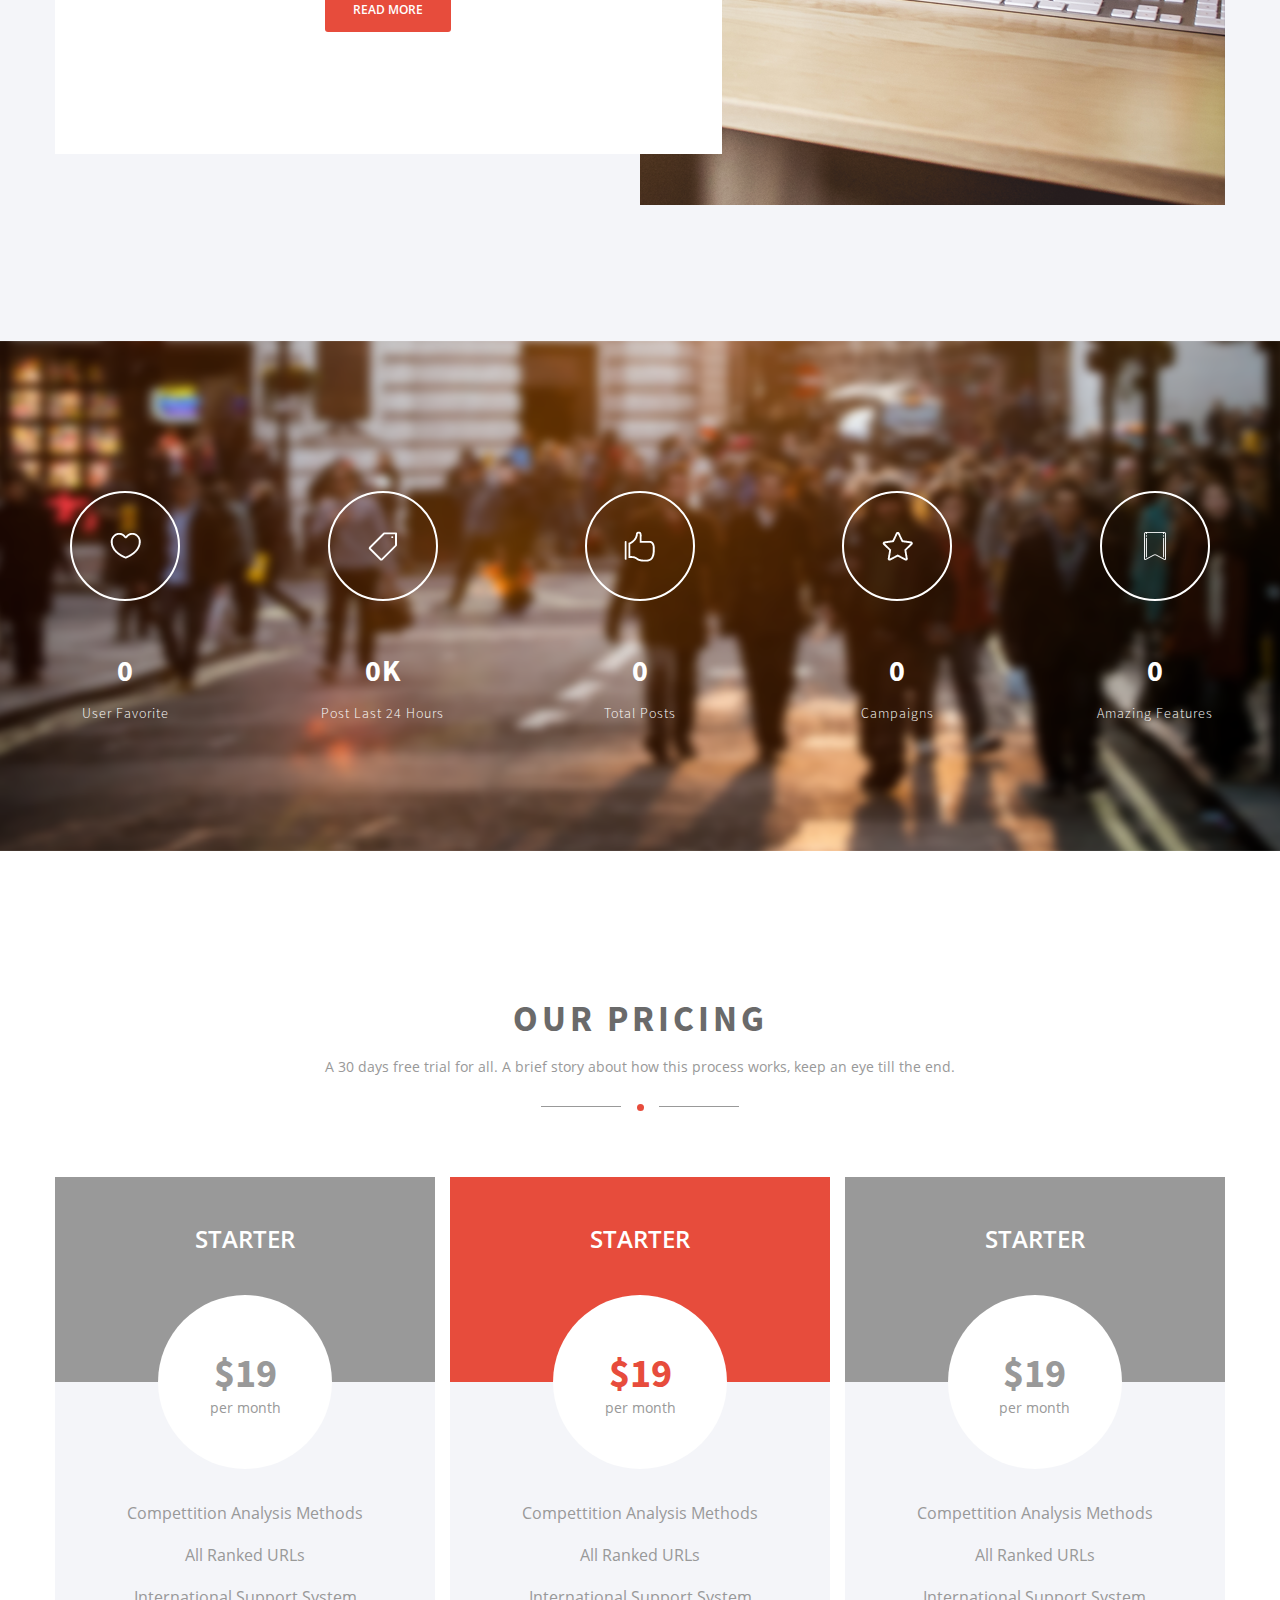
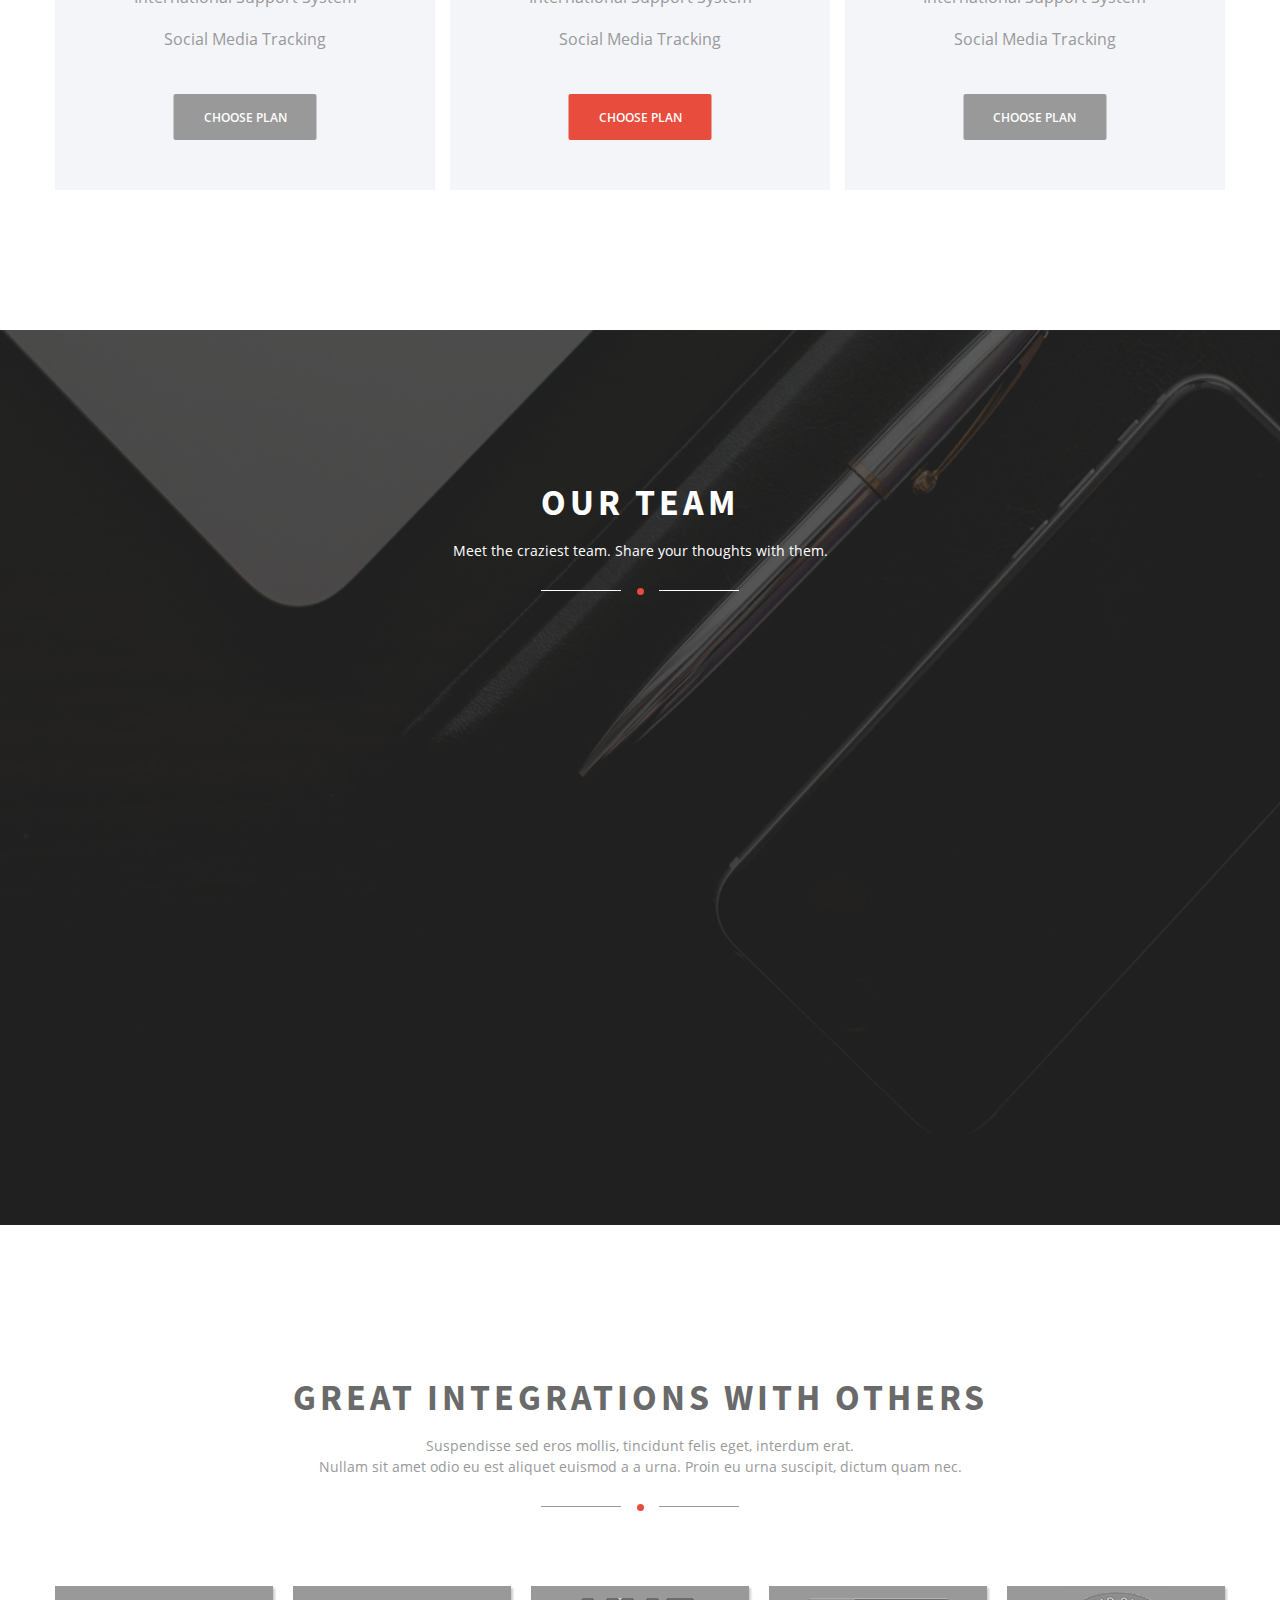
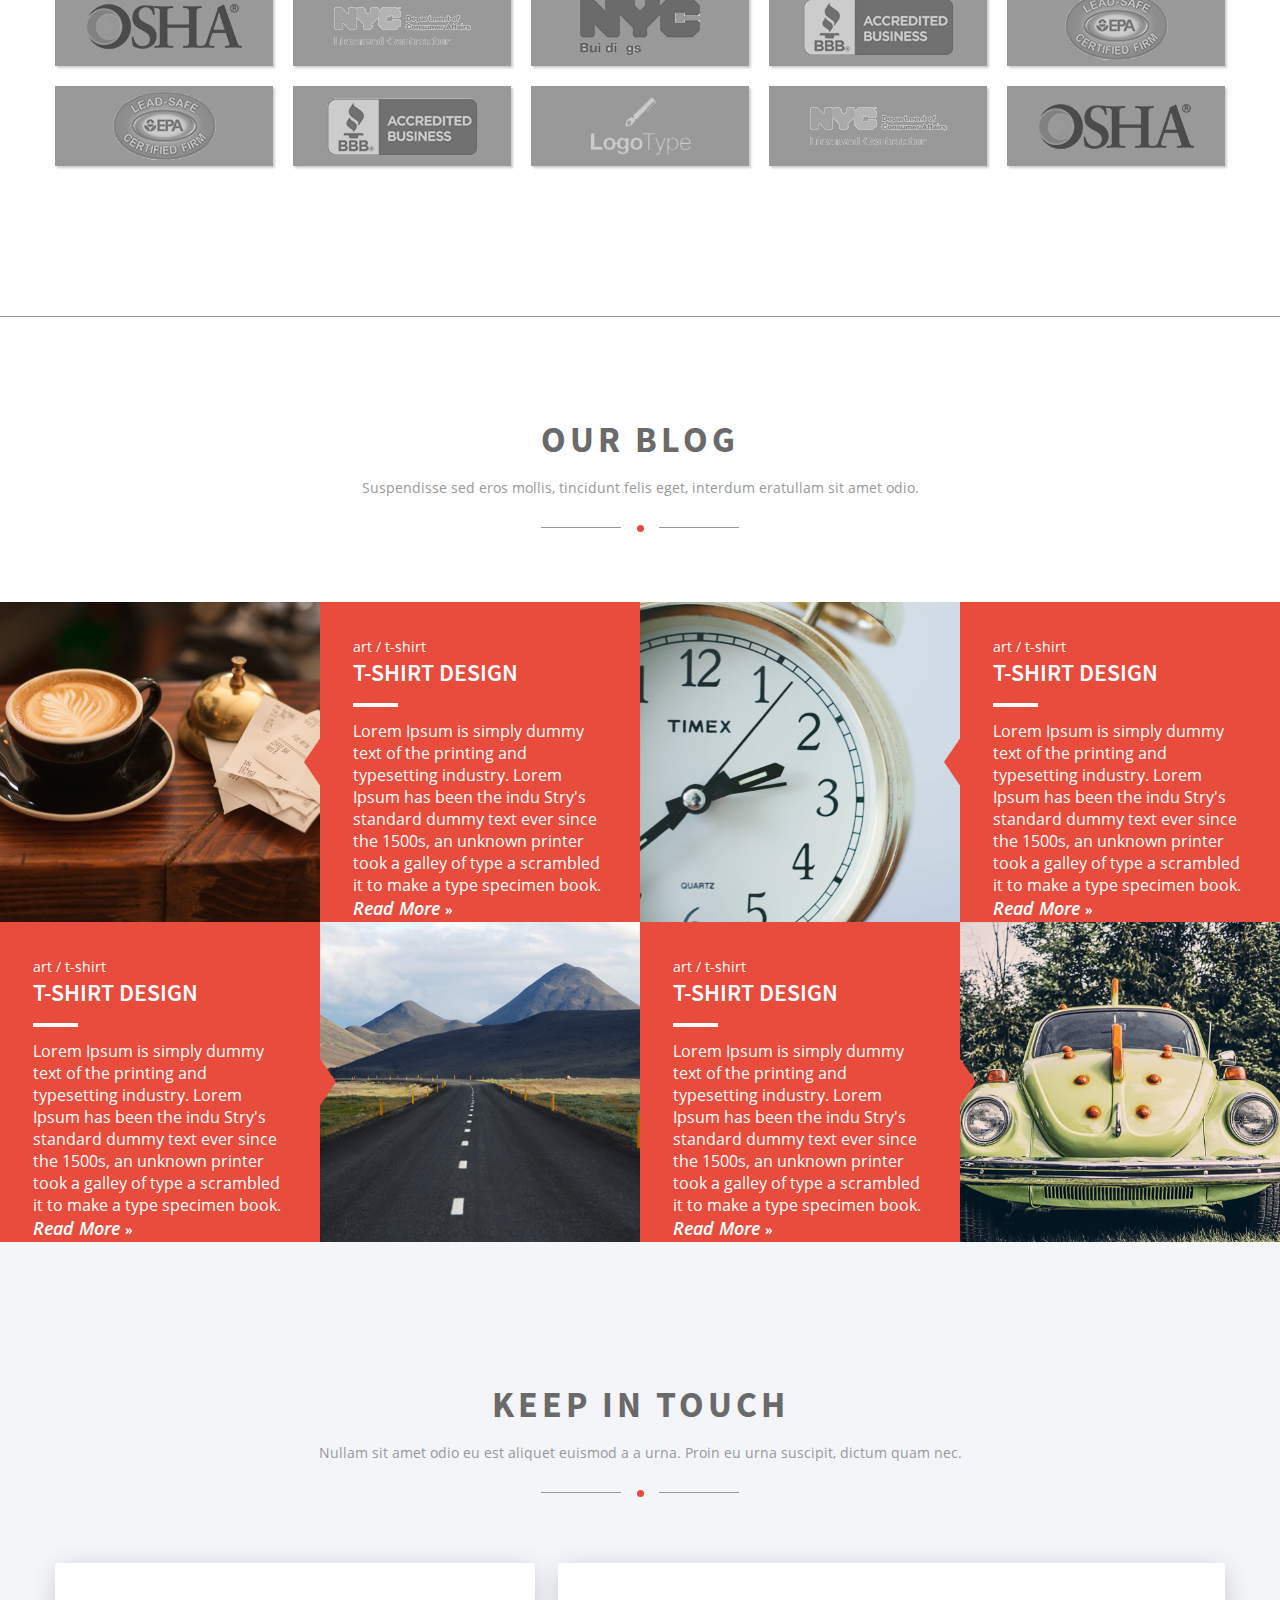
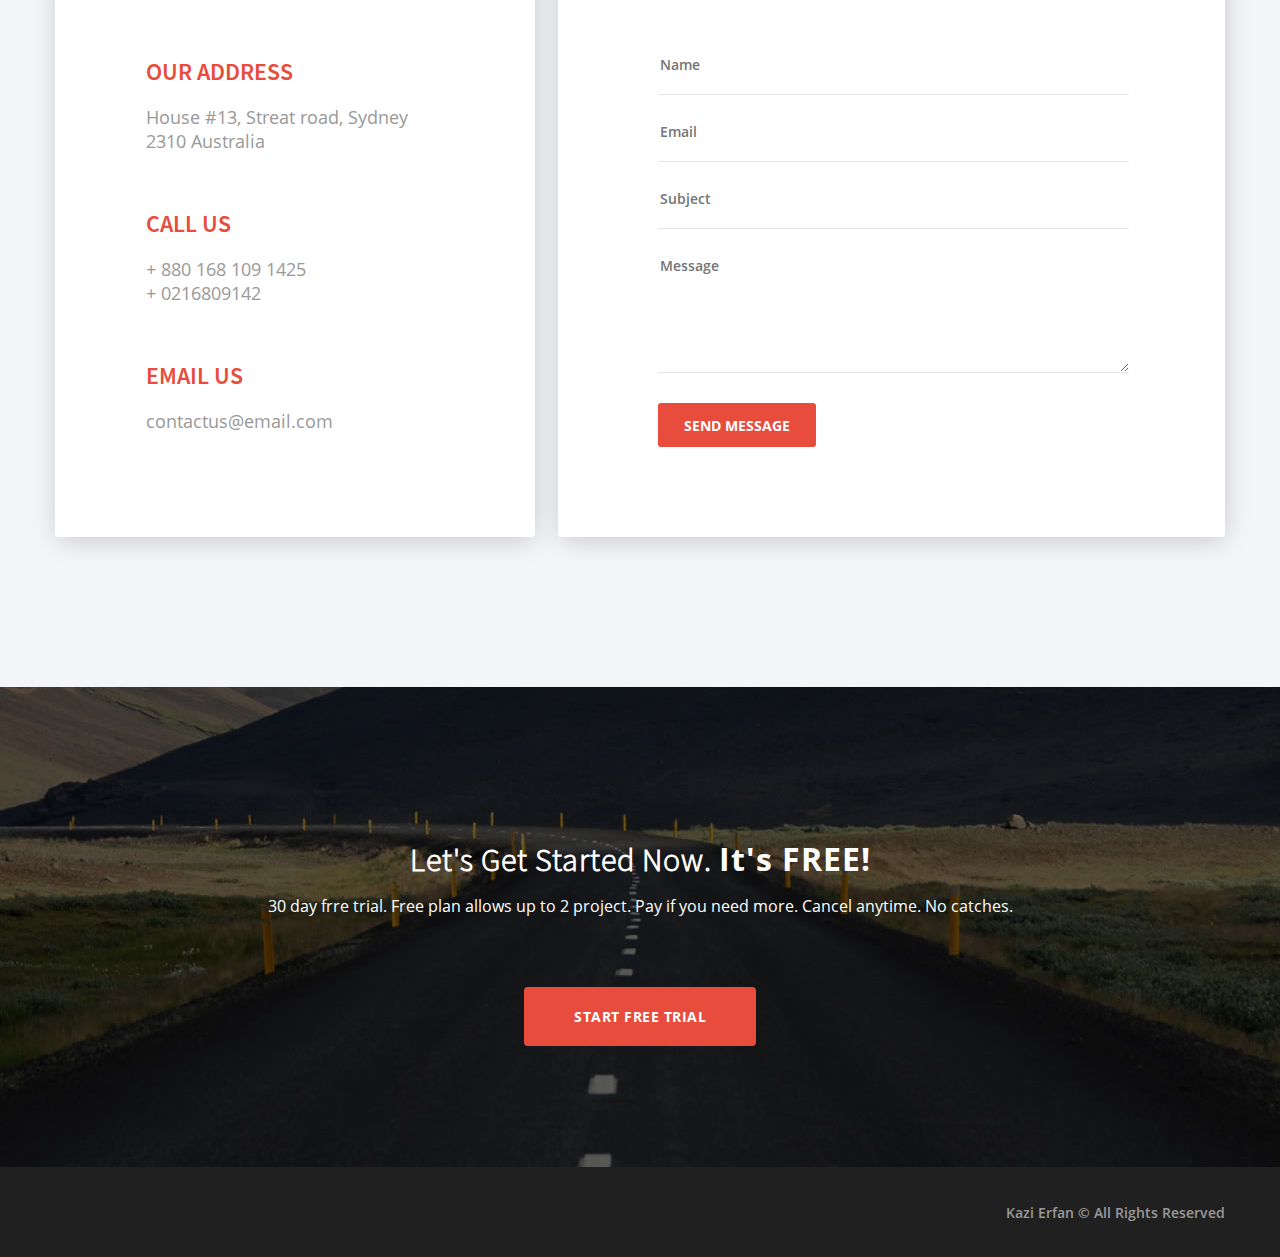
==== commit 8ee2d28b: "Update 2901" ====
--- a/Bino/index.html
+++ b/Bino/index.html
@@ -4,7 +4,7 @@
   <meta charset="UTF-8">
   <meta name="viewport" content="width=device-width, initial-scale=1.0">
   <meta http-equiv="X-UA-Compatible" content="ie=edge">
-  <title>Document</title>
+  <title>Bino</title>
   <!-- <link rel="stylesheet" href="css/font-awesome.min.css" type="text/css"> -->
   <link rel="stylesheet" href="https://use.fontawesome.com/releases/v5.6.3/css/all.css" integrity="sha384-UHRtZLI+pbxtHCWp1t77Bi1L4ZtiqrqD80Kn4Z8NTSRyMA2Fd33n5dQ8lWUE00s/" crossorigin="anonymous">
   <link rel="stylesheet" href="css/style.css" type="text/css">
@@ -44,38 +44,56 @@
     <div class="header-slide">
       <div class="header-slide__image"></div>
       <div class="header-slide__overlay"></div>
-    </div>
+      <ul class="header-slide-list">
+        <li class="header-slide-list-item">
+          <div class="title title--header">
+            <span>Our Clients Are Our First Priority</span>
+            <h1>WELCOME TO BINO</h1>
+            <div class="title__separate"></div>
+            <p>Lorem Ipsum is simply dummy text of the printing and typesetting industry. Lorem Ipsum has been the industry's standard dummy text ever since the 1500s, when an unknown printer took a galley of type and scrambled it to make a type specimen book.</p>
+          </div>
+          <div>
+            <!-- <button class="header-slide-list-item__button">get started now</button>
+            <button class="header-slide-list-item__button header-slide-list-item__button--transparent">read more</button> -->
+          </div>
+        </li><!-- .header-slide-list__item -->
+      </ul><!-- .header-slide-list -->
+    </div><!-- .header-slide -->
   </section><!-- .header -->
 
   <section id="about" class="about">
     <div class="container container--flex">
       <div class="about-item">
-        <img src="img/ic_glass.png" alt="">
-        <div class="about-item__quad"></div>
+        <div class="about-item__quad">
+          <img src="img/ic_glass.png" alt="">
+        </div>
         <div class="about-item__content">
           <h3>about design</h3>
           <p>Lorem Ipsum is simply dummy text of the printing and typesetting let. Lorem Ipsum has been the industry.</p>
         </div>
       </div><!-- .about-item -->
       <div class="about-item">
-        <img src="img/ic_heart.png" alt="">
-        <div class="about-item__quad"></div>
+        <div class="about-item__quad">
+          <img src="img/ic_heart.png" alt="">
+        </div>
         <div class="about-item__content">
           <h3>clean code</h3>
           <p>Lorem Ipsum is simply dummy text of the printing and typesetting let. Lorem Ipsum has been the industry.</p>
         </div>
       </div><!-- .about-item -->
       <div class="about-item">
-        <img src="img/ic_light.png" alt="">
-        <div class="about-item__quad"></div>
+        <div class="about-item__quad">
+          <img src="img/ic_light.png" alt="">
+        </div>
         <div class="about-item__content">
           <h3>create ideas</h3>
           <p>Lorem Ipsum is simply dummy text of the printing and typesetting let. Lorem Ipsum has been the industry.</p>
         </div>
       </div><!-- .about-item -->
       <div class="about-item">
-        <img src="img/ic_chat.png" alt="">
-        <div class="about-item__quad"></div>
+        <div class="about-item__quad">
+          <img src="img/ic_chat.png" alt="">
+        </div>
         <div class="about-item__content">
           <h3>free support</h3>
           <p>Lorem Ipsum is simply dummy text of the printing and typesetting let. Lorem Ipsum has been the industry.</p>
@@ -83,6 +101,7 @@
       </div><!-- .about-item -->
     </div><!-- .container -->
   </section><!-- .about -->
+
   <section id="history" class="history">
     <div class="container container--flex">
       <div class="history-box">
@@ -97,23 +116,484 @@
     </div><!-- .container -->
   </section><!-- .history -->
 
+  <section class="service">
+    <img class="service__image" src="img/img_service_bg.png" alt="">
+    <div class="service-detail">
+      <h3>our services</h3>
+      <ul class="service-detail-list">
+        <li class="service-detail-list-item">
+          <div class="service-detail-list-item__image">
+            <img src="img/ic_tv_red.png" alt="">
+          </div>
+          <div class="service-detail-list-item__content">
+            <h4>web design</h4>
+            <p>Lorem Ipsum is simply dummy text of the printing and typesetting industry.  Lorem Ip sum has been the industry's standard dummy text ever.</p>
+          </div>
+        </li><!-- .service-detail-list-item -->
+        <li class="service-detail-list-item">
+          <div class="service-detail-list-item__image">
+            <img src="img/ic_doc_red.png" alt="">
+          </div>
+          <div class="service-detail-list-item__content">
+            <h4>print design</h4>
+            <p>Lorem Ipsum is simply dummy text of the printing and typesetting industry.<br/>Lorem Ip sum has been the industry's standard dummy text ever.</p>
+          </div>
+        </li><!-- .service-detail-list-item -->
+        <li class="service-detail-list-item">
+          <div class="service-detail-list-item__image">
+            <img src="img/ic_camera_red.png" alt="">
+          </div>
+          <div class="service-detail-list-item__content">
+            <h4>photography</h4>
+            <p>Lorem Ipsum is simply dummy text of the printing and typesetting industry.  Lorem Ip sum has been the industry's standard dummy text ever.</p>
+          </div>
+        </li><!-- .service-detail-list-item -->
+      </ul>
+    </div>
+  </section>
+
   <section class="work">
     <div class="title">
-      <h1>recent works</h1>
+      <h3>recent works</h3>
       <p>It has surviced not only five centures, but also the leap scrambled it to make a type.</p>
       <div class="title__separate"></div>
     </div>
-  </section>
-
-  <section class="client test">
+    <ul class="work-list">
+      <li class="work-list__item work-list__item--active" onclick="activeWorkItem(this)">
+        <span>all</span>
+      </li>
+      <li class="work-list__item" onclick="activeWorkItem(this);">
+        <span>print design</span>
+      </li>
+      <li class="work-list__item" onclick="activeWorkItem(this);">
+        <span>animation</span>
+      </li>
+      <li class="work-list__item" onclick="activeWorkItem(this);">
+        <span>art</span>
+      </li>
+      <li class="work-list__item" onclick="activeWorkItem(this);">
+        <span>web design</span>
+      </li>
+      <li class="work-list__item" onclick="activeWorkItem(this);">
+        <span>photography</span>
+      </li>
+      <li class="work-list__item" onclick="activeWorkItem(this);">
+        <span>video</span>
+      </li>
+    </ul>
+
+    <div class="work-profolio">
+      <div class="work-profolio-item">
+        <img src="img/img_work_1.png" alt="work_1">
+        <div class="work-profolio-item-overlay">
+          <div class="work-profolio-item-overlay__detail">
+            <h3>t-shirt design</h3>
+            <span>art</span><span>/</span><span>t-shirt</span>
+          </div><!-- .work-profolio-item-overlay__detail -->
+        </div><!-- .work-profolio-item-overlay -->
+      </div><!-- .work-profolio-item -->
+
+      <div class="work-profolio-item">
+        <img src="img/img_work_2.png" alt="work_1">
+        <div class="work-profolio-item-overlay">
+          <div class="work-profolio-item-overlay__detail">
+            <h3>t-shirt design</h3>
+            <span>art</span><span>/</span><span>t-shirt</span>
+          </div><!-- .work-profolio-item-overlay__detail -->
+        </div><!-- .work-profolio-item-overlay -->
+      </div><!-- .work-profolio-item -->
+
+      <div class="work-profolio-item">
+        <img src="img/img_work_3.png" alt="work_1">
+        <div class="work-profolio-item-overlay">
+          <div class="work-profolio-item-overlay__detail">
+            <h3>t-shirt design</h3>
+            <span>art</span><span>/</span><span>t-shirt</span>
+          </div><!-- .work-profolio-item-overlay__detail -->
+        </div><!-- .work-profolio-item-overlay -->
+      </div><!-- .work-profolio-item -->
+
+      <div class="work-profolio-item">
+        <img src="img/img_work_4.png" alt="work_1">
+        <div class="work-profolio-item-overlay">
+          <div class="work-profolio-item-overlay__detail">
+            <h3>t-shirt design</h3>
+            <span>art</span><span>/</span><span>t-shirt</span>
+          </div><!-- .work-profolio-item-overlay__detail -->
+        </div><!-- .work-profolio-item-overlay -->
+      </div><!-- .work-profolio-item -->
+
+      <div class="work-profolio-item">
+        <img src="img/img_work_5.png" alt="work_1">
+        <div class="work-profolio-item-overlay">
+          <div class="work-profolio-item-overlay__detail">
+            <h3>t-shirt design</h3>
+            <span>art</span><span>/</span><span>t-shirt</span>
+          </div><!-- .work-profolio-item-overlay__detail -->
+        </div><!-- .work-profolio-item-overlay -->
+      </div><!-- .work-profolio-item -->
+
+      <div class="work-profolio-item">
+        <img src="img/img_work_6.png" alt="work_1">
+        <div class="work-profolio-item-overlay">
+          <div class="work-profolio-item-overlay__detail">
+            <h3>t-shirt design</h3>
+            <span>art</span><span>/</span><span>t-shirt</span>
+          </div><!-- .work-profolio-item-overlay__detail -->
+        </div><!-- .work-profolio-item-overlay -->
+      </div><!-- .work-profolio-item -->
+
+      <div class="work-profolio-item">
+        <img src="img/img_work_7.png" alt="work_1">
+        <div class="work-profolio-item-overlay">
+          <div class="work-profolio-item-overlay__detail">
+            <h3>t-shirt design</h3>
+            <span>art</span><span>/</span><span>t-shirt</span>
+          </div><!-- .work-profolio-item-overlay__detail -->
+        </div><!-- .work-profolio-item-overlay -->
+      </div><!-- .work-profolio-item -->
+
+      <div class="work-profolio-item">
+        <img src="img/img_work_8.png" alt="work_1">
+        <div class="work-profolio-item-overlay">
+          <div class="work-profolio-item-overlay__detail">
+            <h3>t-shirt design</h3>
+            <span>art</span><span>/</span><span>t-shirt</span>
+          </div><!-- .work-profolio-item-overlay__detail -->
+        </div><!-- .work-profolio-item-overlay -->
+      </div><!-- .work-profolio-item -->
+    </div><!-- .work-profolio -->
+  </section><!-- .profolio -->
+
+  <section class="study">
     <div class="container">
       <div class="title">
-        <h1>Great Integrations with Others</h1>
-        <p>Suspendisse sed eros mollis, tincidunt felis eget, interdum erat.<br/>Nullam sit amet odio eu est aliquet euismod a a urna. Proin eu urna suscipit, dictum quam nec. p>
+        <h3>case study</h3>
+        <p>A brief story about how this process works, keep an eye till the end.</p>
         <div class="title__separate"></div>
       </div>
+      <div class="study-box">
+        <img src="img/img_study.png" alt="study" class="study-box__image">
+        <div class="study-box-slide">
+          <ul class="study-box-slide-list">
+            <li class="study-box-slide-list-item study-box-slide-list-item--active">
+              <div class="study-box-slide-list-item__image">
+                <img src="img/ic_light_white.png" alt="">
+              </div>
+              <h3>ACCUMULATE CREATIVE IDEAS</h3>
+              <p>Lorem Ipsum is simply dummy text of the printing and typesetting let. Lorem Ipsum has been the industry. Lorem Ipsum is simply dummy text of the printing and typesetting let. Lorem Ipsum has been the industry Printing and typelorem Ipsum has been the setting let.</p>
+              <button>read more</button>
+            </li><!-- .study-box-slide-list-item -->
+            <li class="study-box-slide-list-item">
+              <div class="study-box-slide-list-item__image">
+                <img src="img/ic_light_white.png" alt="">
+              </div>
+              <h3>ACCUMULATE CREATIVE IDEAS 2</h3>
+              <p>Lorem Ipsum is simply dummy text of the printing and typesetting let. Lorem Ipsum has been the industry. Lorem Ipsum is simply dummy text of the printing and typesetting let. Lorem Ipsum has been the industry Printing and typelorem Ipsum has been the setting let.</p>
+              <button>read more</button>
+            </li><!-- .study-box-slide-list-item -->
+            <li class="study-box-slide-list-item">
+              <div class="study-box-slide-list-item__image">
+                <img src="img/ic_light_white.png" alt="">
+              </div>
+              <h3>ACCUMULATE CREATIVE IDEAS 3</h3>
+              <p>Lorem Ipsum is simply dummy text of the printing and typesetting let. Lorem Ipsum has been the industry. Lorem Ipsum is simply dummy text of the printing and typesetting let. Lorem Ipsum has been the industry Printing and typelorem Ipsum has been the setting let.</p>
+              <button>read more</button>
+            </li><!-- .study-box-slide-list-item -->
+          </ul><!-- .study-box-slide-list -->
+          <ul class="study-box-slide-dot">
+            <li class="study-box-slide-dot__item study-box-slide-dot__item--active" onclick="showSlide(1);">
+              <i class="fas fa-circle"></i>
+            </li>
+            <li class="study-box-slide-dot__item" onclick="showSlide(2);">
+              <i class="fas fa-circle"></i>
+            </li>
+            <li class="study-box-slide-dot__item" onclick="showSlide(3);">
+              <i class="fas fa-circle"></i>
+            </li>
+          </ul><!-- .study-box-slide-dot -->
+        </div><!-- .study-box-slide -->
+      </div><!-- .study-box -->
+    </div><!-- .container -->
+  </section>
+
+  <section class="count">
+    <img class="count__background" src="img/img_count_bg.png" alt="count_bg">
+    <div class="count__overlay"></div>
+    <div class="container container--absolute">
+      <ul class="count-list">
+        <li class="count-list-item">
+          <div class="count-list-item__circle">
+            <img src="img/ic_count_1.png" alt="heart_item">
+          </div>
+          <h3 class="count-list-item__number">
+            <span id="user">0</span>
+          </h3>
+          <p class="count-list-item__text">User Favorite</p>
+        </li><!-- .count-list-item -->
+        <li class="count-list-item">
+          <div class="count-list-item__circle">
+            <img src="img/ic_count_2.png" alt="heart_item">
+          </div>
+          <h3 class="count-list-item__number">
+            <span id="post">0</span>K
+          </h3>
+          <p class="count-list-item__text">Post Last 24 Hours</p>
+        </li><!-- .count-list-item -->
+        <li class="count-list-item">
+          <div class="count-list-item__circle">
+            <img src="img/ic_count_3.png" alt="heart_item">
+          </div>
+          <h3 class="count-list-item__number">
+            <span id="total">0</span>
+          </h3>
+          <p class="count-list-item__text">Total Posts</p>
+        </li><!-- .count-list-item -->
+        <li class="count-list-item">
+          <div class="count-list-item__circle">
+            <img src="img/ic_count_4.png" alt="heart_item">
+          </div>
+          <h3 class="count-list-item__number">
+            <span id="campaign">0</span>
+          </h3>
+          <p class="count-list-item__text">Campaigns</p>
+        </li><!-- .count-list-item -->
+        <li class="count-list-item">
+          <div class="count-list-item__circle">
+            <img src="img/ic_count_5.png" alt="heart_item">
+          </div>
+          <h3 class="count-list-item__number">
+            <span id="feature">0</span>
+          </h3>
+          <p class="count-list-item__text">Amazing Features</p>
+        </li><!-- .count-list-item -->
+      </ul><!-- .count-list -->
+    </div><!-- .container -->
+  </section><!-- .count -->
+
+  <section class="price">
+    <div class="container">
+      <div class="title">
+        <h3>our pricing</h3>
+        <p>A 30 days free trial for all. A brief story about how this process works, keep an eye till the end.</p>
+        <div class="title__separate"></div>
+      </div>
+      <ul class="price-list">
+        <li class="price-list-item">
+          <div class="price-list-item__title">starter</div>
+          <div class="price-list-item-detail">
+            <div class="price-list-item-detail__mark">
+              <label>
+                <h3>$19</h3>
+                <p>per month</p>
+              </label>
+            </div>
+            <ul>
+              <li>Compettition Analysis Methods</li>
+              <li>All Ranked URLs</li>
+              <li>International Support System</li>
+              <li>Social Media Tracking</li>
+            </ul>
+            <button>choose plan</button>
+          </div>
+        </li><!-- .price-list-item -->
+        <li class="price-list-item price-list-item--red">
+          <div class="price-list-item__title">starter</div>
+          <div class="price-list-item-detail">
+            <div class="price-list-item-detail__mark">
+              <label>
+                <h3>$19</h3>
+                <p>per month</p>
+              </label>
+            </div>
+            <ul>
+              <li>Compettition Analysis Methods</li>
+              <li>All Ranked URLs</li>
+              <li>International Support System</li>
+              <li>Social Media Tracking</li>
+            </ul>
+            <button>choose plan</button>
+          </div>
+        </li><!-- .price-list-item -->
+        <li class="price-list-item">
+          <div class="price-list-item__title">starter</div>
+          <div class="price-list-item-detail">
+            <div class="price-list-item-detail__mark">
+              <label>
+                <h3>$19</h3>
+                <p>per month</p>
+              </label>
+            </div>
+            <ul>
+              <li>Compettition Analysis Methods</li>
+              <li>All Ranked URLs</li>
+              <li>International Support System</li>
+              <li>Social Media Tracking</li>
+            </ul>
+            <button>choose plan</button>
+          </div>
+        </li><!-- .price-list-item -->
+      </ul><!-- .price-list -->
+    </div><!-- .container -->
+  </section><!-- .price -->
+
+  <section class="team">
+    <img class="team__background" src="img/img_team_bg.png" alt="">
+    <div class="team__overlay"></div>
+    <div class="title title--white">
+      <h3>our team</h3>
+      <p>Meet the craziest team. Share your thoughts with them.</p>
+      <div class="title__separate"></div>
     </div>
   </section>
+
+  <section class="client">
+    <div class="container">
+      <div class="title">
+        <h3>Great Integrations with Others</h3>
+        <p>Suspendisse sed eros mollis, tincidunt felis eget, interdum erat.<br/>Nullam sit amet odio eu est aliquet euismod a a urna. Proin eu urna suscipit, dictum quam nec. <p>
+        <div class="title__separate"></div>
+      </div>
+      <div class="client-list">
+        <div class="client-list-item">
+          <div class="client-list-item__image">
+            <img src="img/img_client_1.png" alt="">
+          </div>
+        </div><!-- .client-list-item -->
+        <div class="client-list-item">
+          <div class="client-list-item__image">
+            <img src="img/img_client_2.png" alt="">
+          </div>
+        </div><!-- .client-list-item -->
+        <div class="client-list-item">
+          <div class="client-list-item__image">
+            <img src="img/img_client_3.png" alt="">
+          </div>
+        </div><!-- .client-list-item -->
+        <div class="client-list-item">
+          <div class="client-list-item__image">
+            <img src="img/img_client_4.png" alt="">
+          </div>
+        </div><!-- .client-list-item -->
+        <div class="client-list-item">
+          <div class="client-list-item__image">
+            <img src="img/img_client_5.png" alt="">
+          </div>
+        </div><!-- .client-list-item -->
+        <div class="client-list-item">
+          <div class="client-list-item__image">
+            <img src="img/img_client_5.png" alt="">
+          </div>
+        </div><!-- .client-list-item -->
+        <div class="client-list-item">
+          <div class="client-list-item__image">
+            <img src="img/img_client_4.png" alt="">
+          </div>
+        </div><!-- .client-list-item -->
+        <div class="client-list-item">
+          <div class="client-list-item__image">
+            <img src="img/img_client_8.png" alt="">
+          </div>
+        </div><!-- .client-list-item -->
+        <div class="client-list-item">
+          <div class="client-list-item__image">
+            <img src="img/img_client_2.png" alt="">
+          </div>
+        </div><!-- .client-list-item -->
+        <div class="client-list-item">
+          <div class="client-list-item__image">
+            <img src="img/img_client_1.png" alt="">
+          </div>
+      </div><!-- .client-list -->
+    </div><!-- .container -->
+  </section><!-- .client -->
+
+  <section class="blog">
+    <div class="title">
+      <h3>our blog</h3>
+      <p>Suspendisse sed eros mollis, tincidunt felis eget, interdum eratullam sit amet odio.</p>
+      <div class="title__separate"></div>
+    </div><!-- .title -->
+    <div class="blog-profolio">
+      <div class="blog-profolio-single">
+        <img src="img/img_blog_1.png" alt="blog">
+        <div class="blog-profolio-single-content">
+          <span>art / t-shirt</span>
+          <h3>t-shirt design</h3>
+          <p>Lorem Ipsum is simply dummy text of the printing and typesetting industry. Lorem Ipsum has been the indu Stry's standard dummy text ever since the 1500s, an unknown printer took a galley of type a scrambled it to make a type specimen book.</p>
+          <a href="#">Read More <span>&raquo;</span></a>
+          <!-- <div class="blog-profolio-single-content__triangle"> -->
+        </div><!-- .blog-profolio-single-content -->
+      </div><!-- .blog-profolio-single -->
+
+      <div class="blog-profolio-single">
+        <img src="img/img_blog_2.png" alt="blog">
+        <div class="blog-profolio-single-content">
+          <span>art / t-shirt</span>
+          <h3>t-shirt design</h3>
+          <p>Lorem Ipsum is simply dummy text of the printing and typesetting industry. Lorem Ipsum has been the indu Stry's standard dummy text ever since the 1500s, an unknown printer took a galley of type a scrambled it to make a type specimen book.</p>
+          <a href="#">Read More <span>&raquo;</span></a>
+          <!-- <div class="blog-profolio-single-content__triangle"> -->
+        </div><!-- .blog-profolio-single-content -->
+      </div><!-- .blog-profolio-single -->
+
+      <div class="blog-profolio-single">
+        <div class="blog-profolio-single-content blog-profolio-single-content--left">
+          <span>art / t-shirt</span>
+          <h3>t-shirt design</h3>
+          <p>Lorem Ipsum is simply dummy text of the printing and typesetting industry. Lorem Ipsum has been the indu Stry's standard dummy text ever since the 1500s, an unknown printer took a galley of type a scrambled it to make a type specimen book.</p>
+          <a href="#">Read More <span>&raquo;</span></a>
+          <!-- <div class="blog-profolio-single-content__triangle"> -->
+        </div><!-- .blog-profolio-single-content -->
+        <img src="img/img_blog_3.png" alt="blog">
+      </div><!-- .blog-profolio-single -->
+
+      <div class="blog-profolio-single">
+        <div class="blog-profolio-single-content blog-profolio-single-content--left">
+          <span>art / t-shirt</span>
+          <h3>t-shirt design</h3>
+          <p>Lorem Ipsum is simply dummy text of the printing and typesetting industry. Lorem Ipsum has been the indu Stry's standard dummy text ever since the 1500s, an unknown printer took a galley of type a scrambled it to make a type specimen book.</p>
+          <a href="#">Read More <span>&raquo;</span></a>
+          <!-- <div class="blog-profolio-single-content__triangle"> -->
+        </div><!-- .blog-profolio-single-content -->
+        <img src="img/img_blog_4.png" alt="blog">
+      </div><!-- .blog-profolio-single -->
+    </div><!-- .blog-profolio -->
+  </section><!-- .blog -->
+
+  <section class="contact">
+    <div class="container">
+      <div class="title">
+        <h3>keep in touch</h3>
+        <p>Nullam sit amet odio eu est aliquet euismod a a urna. Proin eu urna suscipit, dictum quam nec.</p>
+        <div class="title__separate"></div>
+      </div><!-- .title -->
+      <div class="contact-box">
+        <div class="contact-box-address">
+          <div class="contact-box-address__item">
+            <h1>our address</h1>
+            <p>House #13, Streat road, Sydney 2310 Australia</p>
+          </div>
+          <div class="contact-box-address__item">
+            <h1>call us</h1>
+            <p>+ 880 168 109 1425</p>
+            <p>+ 0216809142</p>
+          </div>
+          <div class="contact-box-address__item">
+            <h1>email us</h1>
+            <p>contactus@email.com</p>
+          </div>
+        </div>
+        <div class="contact-box-text">
+          <input type="text" placeholder="Name">
+          <input type="text" placeholder="Email">
+          <input type="text" placeholder="Subject">
+          <textarea rows="6" placeholder="Message"></textarea>
+          <button>send message</button>
+        </div>
+      </div>
+    </div><!-- .container -->
+  </section><!-- .contact -->
 
   <section class="trial">
     <img class="trial__background" src="img/img_trailbg.jpg" alt="trial">
@@ -129,32 +609,36 @@
     <div class="container container--relative">
       <ul class="footer-social">
         <li class="footer-social__item">
-          <i class="fab fa-facebook-f"></i>
-        </li>
-        <li class="footer-social__item">
-          <i class="fab fa-twitter"></i>
-        </li>
-        <li class="footer-social__item">
-          <i class="fas fa-rss"></i>
-        </li>
-        <li class="footer-social__item">
-          <i class="fab fa-google-plus-g"></i>
-        </li>
-        <li class="footer-social__item">
-          <i class="fab fa-linkedin-in"></i>
-        </li>
-        <li class="footer-social__item">
-          <i class="fab fa-skype"></i>
-        </li>
-        <li class="footer-social__item">
-          <i class="fab fa-vimeo-v"></i>
-        </li>
-        <li class="footer-social__item">
-          <i class="fab fa-tumblr"></i>
+          <a href="#"><i class="fab fa-facebook-f"></i></a>
+        </li>
+        <li class="footer-social__item">
+          <a href="#"><i class="fab fa-twitter"></i></a>
+        </li>
+        <li class="footer-social__item">
+          <a href="#"><i class="fas fa-rss"></i></a>
+        </li>
+        <li class="footer-social__item">
+          <a href="#"><i class="fab fa-google-plus-g"></i></a>
+        </li>
+        <li class="footer-social__item">
+          <a href="#"><i class="fab fa-linkedin-in"></i></a>
+        </li>
+        <li class="footer-social__item">
+          <a href="#"><i class="fab fa-skype"></i></a>
+        </li>
+        <li class="footer-social__item">
+          <a href="#"><i class="fab fa-vimeo-v"></i></a>
+        </li>
+        <li class="footer-social__item">
+          <a href="#"><i class="fab fa-tumblr"></i></a>
         </li>
       </ul>
       <span class="footer__author">Kazi Erfan &copy; All Rights Reserved</span>
     </div>
   </section>
+
+  <script src="js/jquery-3.3.1.min.js"></script>
+  <script src="js/jquery.animateNumber.min.js"></script>
+  <script src="js/main.js"></script>
 </body>
 </html>
--- a/Bino/css/style.css
+++ b/Bino/css/style.css
@@ -53,51 +53,73 @@
   src: url(../fonts/SourceSansPro-SemiboldItalic.otf);
 }
 
-/* line 62, D:/Work/VietIS/HTML/html-bino/Bino/scss/style.scss */
+/* line 62, D:/PROJECT/HTML/html-bino/Bino/scss/style.scss */
 body, div, ul, li, img, h1, h2, h3, h4, h5, h6, p, span {
   padding: 0;
   margin: 0;
 }
 
-/* line 66, D:/Work/VietIS/HTML/html-bino/Bino/scss/style.scss */
+/* line 66, D:/PROJECT/HTML/html-bino/Bino/scss/style.scss */
 ul {
   list-style-type: none;
 }
 
-/* line 69, D:/Work/VietIS/HTML/html-bino/Bino/scss/style.scss */
+/* line 69, D:/PROJECT/HTML/html-bino/Bino/scss/style.scss */
 a {
   text-decoration: none;
 }
 
-/* line 72, D:/Work/VietIS/HTML/html-bino/Bino/scss/style.scss */
+/* line 72, D:/PROJECT/HTML/html-bino/Bino/scss/style.scss */
 body {
   font-family: OpenSans-Regular;
 }
 
-/* line 75, D:/Work/VietIS/HTML/html-bino/Bino/scss/style.scss */
+/* line 75, D:/PROJECT/HTML/html-bino/Bino/scss/style.scss */
 .container {
   width: 1170px;
   height: 100%;
   margin: 0 auto;
 }
 
-/* line 79, D:/Work/VietIS/HTML/html-bino/Bino/scss/style.scss */
+/* line 79, D:/PROJECT/HTML/html-bino/Bino/scss/style.scss */
+.container__row {
+  margin-right: -15px;
+  margin-left: -15px;
+}
+
+/* line 83, D:/PROJECT/HTML/html-bino/Bino/scss/style.scss */
+.container__col {
+  width: 20%;
+  padding-left: 15px;
+  padding-right: 15px;
+}
+
+/* line 88, D:/PROJECT/HTML/html-bino/Bino/scss/style.scss */
 .container--flex {
   display: flex;
 }
 
-/* line 82, D:/Work/VietIS/HTML/html-bino/Bino/scss/style.scss */
+/* line 91, D:/PROJECT/HTML/html-bino/Bino/scss/style.scss */
 .container--relative {
   position: relative;
 }
 
-/* line 87, D:/Work/VietIS/HTML/html-bino/Bino/scss/style.scss */
+/* line 94, D:/PROJECT/HTML/html-bino/Bino/scss/style.scss */
+.container--absolute {
+  position: absolute;
+  height: auto;
+  top: 0;
+  left: 50%;
+  transform: translateX(-50%);
+}
+
+/* line 103, D:/PROJECT/HTML/html-bino/Bino/scss/style.scss */
 .header {
   width: 100%;
   height: 115vh;
 }
 
-/* line 90, D:/Work/VietIS/HTML/html-bino/Bino/scss/style.scss */
+/* line 106, D:/PROJECT/HTML/html-bino/Bino/scss/style.scss */
 .header-nav {
   position: absolute;
   width: 100%;
@@ -105,7 +127,7 @@
   z-index: 99;
 }
 
-/* line 95, D:/Work/VietIS/HTML/html-bino/Bino/scss/style.scss */
+/* line 111, D:/PROJECT/HTML/html-bino/Bino/scss/style.scss */
 .header-nav__logo {
   position: absolute;
   left: 0;
@@ -115,13 +137,13 @@
   width: 140px;
 }
 
-/* line 102, D:/Work/VietIS/HTML/html-bino/Bino/scss/style.scss */
+/* line 118, D:/PROJECT/HTML/html-bino/Bino/scss/style.scss */
 .header-nav__logo img {
   width: 100%;
   height: 100%;
 }
 
-/* line 107, D:/Work/VietIS/HTML/html-bino/Bino/scss/style.scss */
+/* line 123, D:/PROJECT/HTML/html-bino/Bino/scss/style.scss */
 .header-nav-menu {
   position: absolute;
   right: 0;
@@ -130,12 +152,12 @@
   display: flex;
 }
 
-/* line 113, D:/Work/VietIS/HTML/html-bino/Bino/scss/style.scss */
+/* line 129, D:/PROJECT/HTML/html-bino/Bino/scss/style.scss */
 .header-nav-menu__item {
   margin-left: 60px;
 }
 
-/* line 115, D:/Work/VietIS/HTML/html-bino/Bino/scss/style.scss */
+/* line 131, D:/PROJECT/HTML/html-bino/Bino/scss/style.scss */
 .header-nav-menu__item a {
   font-size: 14px;
   color: #f4f5f9;
@@ -144,7 +166,7 @@
   transition: 0.2s color;
 }
 
-/* line 121, D:/Work/VietIS/HTML/html-bino/Bino/scss/style.scss */
+/* line 137, D:/PROJECT/HTML/html-bino/Bino/scss/style.scss */
 .header-nav-menu__item a::after {
   content: "";
   display: block;
@@ -155,28 +177,28 @@
   margin-top: 20px;
 }
 
-/* line 131, D:/Work/VietIS/HTML/html-bino/Bino/scss/style.scss */
+/* line 147, D:/PROJECT/HTML/html-bino/Bino/scss/style.scss */
 .header-nav-menu__item:first-child {
   margin-left: 0;
 }
 
-/* line 135, D:/Work/VietIS/HTML/html-bino/Bino/scss/style.scss */
+/* line 151, D:/PROJECT/HTML/html-bino/Bino/scss/style.scss */
 .header-nav-menu__item--active a, .header-nav-menu__item:hover a {
   color: #e74c3c;
 }
 
-/* line 137, D:/Work/VietIS/HTML/html-bino/Bino/scss/style.scss */
+/* line 153, D:/PROJECT/HTML/html-bino/Bino/scss/style.scss */
 .header-nav-menu__item--active a::after, .header-nav-menu__item:hover a::after {
   width: 100%;
 }
 
-/* line 145, D:/Work/VietIS/HTML/html-bino/Bino/scss/style.scss */
+/* line 161, D:/PROJECT/HTML/html-bino/Bino/scss/style.scss */
 .header-slide {
   width: 100%;
   height: 115vh;
 }
 
-/* line 149, D:/Work/VietIS/HTML/html-bino/Bino/scss/style.scss */
+/* line 165, D:/PROJECT/HTML/html-bino/Bino/scss/style.scss */
 .header-slide__image {
   position: absolute;
   background-image: url(../img/img_slide_bg.png);
@@ -189,7 +211,7 @@
   clip-path: polygon(0% 0%, 100% 0, 100% 100vh, 50% 115vh, 0 100vh);
 }
 
-/* line 161, D:/Work/VietIS/HTML/html-bino/Bino/scss/style.scss */
+/* line 177, D:/PROJECT/HTML/html-bino/Bino/scss/style.scss */
 .header-slide__overlay {
   position: absolute;
   z-index: 1;
@@ -202,7 +224,27 @@
   clip-path: polygon(0% 0%, 100% 0, 100% 100vh, 50% 115vh, 0 100vh);
 }
 
-/* line 175, D:/Work/VietIS/HTML/html-bino/Bino/scss/style.scss */
+/* line 190, D:/PROJECT/HTML/html-bino/Bino/scss/style.scss */
+.header-slide-list-item__button {
+  width: 226px;
+  height: 56px;
+  box-sizing: border-box;
+  font-size: 24px;
+  font-family: SourceSansPro-Regular;
+  color: #fff;
+  text-transform: uppercase;
+  border-radius: 4px;
+  border: none;
+  background: #e74c3c;
+}
+
+/* line 201, D:/PROJECT/HTML/html-bino/Bino/scss/style.scss */
+.header-slide-list-item__button--transparent {
+  background: transparent;
+  border: 1px solid #e74c3c;
+}
+
+/* line 211, D:/PROJECT/HTML/html-bino/Bino/scss/style.scss */
 .about {
   width: 100%;
   height: 440px;
@@ -210,7 +252,7 @@
   padding: 110px 0;
 }
 
-/* line 180, D:/Work/VietIS/HTML/html-bino/Bino/scss/style.scss */
+/* line 216, D:/PROJECT/HTML/html-bino/Bino/scss/style.scss */
 .about-item {
   position: relative;
   width: 22%;
@@ -218,32 +260,33 @@
   color: blue;
 }
 
-/* line 185, D:/Work/VietIS/HTML/html-bino/Bino/scss/style.scss */
+/* line 221, D:/PROJECT/HTML/html-bino/Bino/scss/style.scss */
 .about-item__quad {
   position: absolute;
   top: 5px;
   left: 35%;
   width: 70px;
   height: 70px;
-  border: 1px solid #999;
+  border: 1px solid #e5e5e5;
   transition: 0.6s all;
 }
 
-/* line 195, D:/Work/VietIS/HTML/html-bino/Bino/scss/style.scss */
+/* line 231, D:/PROJECT/HTML/html-bino/Bino/scss/style.scss */
 .about-item img {
   position: absolute;
-  top: 40px;
+  top: 50%;
   left: 50%;
   transform: translate(-50%, -50%);
-}
-
-/* line 201, D:/Work/VietIS/HTML/html-bino/Bino/scss/style.scss */
+  transition: 0.6s all;
+}
+
+/* line 238, D:/PROJECT/HTML/html-bino/Bino/scss/style.scss */
 .about-item__content {
   position: absolute;
   top: 100px;
 }
 
-/* line 204, D:/Work/VietIS/HTML/html-bino/Bino/scss/style.scss */
+/* line 241, D:/PROJECT/HTML/html-bino/Bino/scss/style.scss */
 .about-item__content h3 {
   font-size: 18px;
   font-family: OpenSans-Semibold;
@@ -251,9 +294,10 @@
   text-transform: uppercase;
   width: 100%;
   text-align: center;
-}
-
-/* line 211, D:/Work/VietIS/HTML/html-bino/Bino/scss/style.scss */
+  transition: color 0.6s;
+}
+
+/* line 249, D:/PROJECT/HTML/html-bino/Bino/scss/style.scss */
 .about-item__content h3::after {
   content: "";
   display: block;
@@ -263,7 +307,7 @@
   background: #6a6a6a;
 }
 
-/* line 220, D:/Work/VietIS/HTML/html-bino/Bino/scss/style.scss */
+/* line 258, D:/PROJECT/HTML/html-bino/Bino/scss/style.scss */
 .about-item__content p {
   width: 100%;
   font-size: 14px;
@@ -272,37 +316,47 @@
   font-family: SourceSansPro-Light;
 }
 
-/* line 228, D:/Work/VietIS/HTML/html-bino/Bino/scss/style.scss */
+/* line 266, D:/PROJECT/HTML/html-bino/Bino/scss/style.scss */
 .about-item:last-child {
   margin-right: 0;
 }
 
-/* line 231, D:/Work/VietIS/HTML/html-bino/Bino/scss/style.scss */
+/* line 269, D:/PROJECT/HTML/html-bino/Bino/scss/style.scss */
 .about-item:hover .about-item__quad {
   border-color: #e74c3c;
   transform: rotate(45deg);
 }
 
-/* line 239, D:/Work/VietIS/HTML/html-bino/Bino/scss/style.scss */
+/* line 273, D:/PROJECT/HTML/html-bino/Bino/scss/style.scss */
+.about-item:hover .about-item__quad img {
+  transform: translate(-50%, -50%) rotate(-45deg);
+}
+
+/* line 276, D:/PROJECT/HTML/html-bino/Bino/scss/style.scss */
+.about-item:hover .about-item__content h3 {
+  color: #e74c3c;
+}
+
+/* line 282, D:/PROJECT/HTML/html-bino/Bino/scss/style.scss */
 .history {
   width: 100%;
   height: 690px;
-  padding: 140px;
+  padding: 140px 0;
   box-sizing: border-box;
   border-top: 1px solid #e6e7eb;
 }
 
-/* line 245, D:/Work/VietIS/HTML/html-bino/Bino/scss/style.scss */
+/* line 288, D:/PROJECT/HTML/html-bino/Bino/scss/style.scss */
 .history-box {
   width: 100%;
 }
 
-/* line 247, D:/Work/VietIS/HTML/html-bino/Bino/scss/style.scss */
+/* line 290, D:/PROJECT/HTML/html-bino/Bino/scss/style.scss */
 .history-box img {
   height: 100%;
 }
 
-/* line 250, D:/Work/VietIS/HTML/html-bino/Bino/scss/style.scss */
+/* line 293, D:/PROJECT/HTML/html-bino/Bino/scss/style.scss */
 .history-box h1 {
   font-size: 36px;
   font-family: SourceSansPro-Bold;
@@ -313,7 +367,7 @@
   margin-bottom: 42px;
 }
 
-/* line 259, D:/Work/VietIS/HTML/html-bino/Bino/scss/style.scss */
+/* line 302, D:/PROJECT/HTML/html-bino/Bino/scss/style.scss */
 .history-box p {
   font-size: 14px;
   font-family: SourceSansPro-Regular;
@@ -322,7 +376,7 @@
   line-height: 2;
 }
 
-/* line 266, D:/Work/VietIS/HTML/html-bino/Bino/scss/style.scss */
+/* line 309, D:/PROJECT/HTML/html-bino/Bino/scss/style.scss */
 .history-box button {
   width: 225px;
   height: 55px;
@@ -336,48 +390,286 @@
   cursor: pointer;
 }
 
-/* line 277, D:/Work/VietIS/HTML/html-bino/Bino/scss/style.scss */
+/* line 320, D:/PROJECT/HTML/html-bino/Bino/scss/style.scss */
 .history-box button:focus {
   outline: none;
 }
 
-/* line 285, D:/Work/VietIS/HTML/html-bino/Bino/scss/style.scss */
+/* line 328, D:/PROJECT/HTML/html-bino/Bino/scss/style.scss */
+.service {
+  width: 100%;
+  height: 760px;
+  background: #202020;
+  position: relative;
+}
+
+/* line 333, D:/PROJECT/HTML/html-bino/Bino/scss/style.scss */
+.service__image {
+  position: absolute;
+  top: 0;
+  right: 0;
+  width: 46%;
+  height: 100%;
+  object-fit: cover;
+}
+
+/* line 341, D:/PROJECT/HTML/html-bino/Bino/scss/style.scss */
+.service-detail {
+  position: relative;
+  width: 54%;
+  height: 100%;
+  box-sizing: border-box;
+  padding-top: 150px;
+}
+
+/* line 347, D:/PROJECT/HTML/html-bino/Bino/scss/style.scss */
+.service-detail h3 {
+  text-transform: uppercase;
+  color: #fff;
+  font-size: 36px;
+  font-family: SourceSansPro-Bold;
+  padding-right: 30px;
+  margin-right: 80px;
+  border-right: 6px solid #e74c3c;
+  text-align: right;
+  margin-bottom: 67px;
+}
+
+/* line 358, D:/PROJECT/HTML/html-bino/Bino/scss/style.scss */
+.service-detail-list {
+  display: block;
+  min-height: 500px;
+}
+
+/* line 361, D:/PROJECT/HTML/html-bino/Bino/scss/style.scss */
+.service-detail-list-item {
+  position: relative;
+  min-height: 75px;
+  width: 100%;
+  margin-bottom: 55px;
+}
+
+/* line 366, D:/PROJECT/HTML/html-bino/Bino/scss/style.scss */
+.service-detail-list-item__image {
+  position: absolute;
+  right: 0;
+  transform: translateX(50%);
+  height: 64px;
+  width: 64px;
+  border-radius: 50%;
+  background: #fff;
+  border: 4px solid #999;
+  display: flex;
+  justify-content: center;
+  align-items: center;
+}
+
+/* line 379, D:/PROJECT/HTML/html-bino/Bino/scss/style.scss */
+.service-detail-list-item__content {
+  position: absolute;
+  right: 80px;
+  text-align: right;
+}
+
+/* line 383, D:/PROJECT/HTML/html-bino/Bino/scss/style.scss */
+.service-detail-list-item__content h4 {
+  font-size: 18px;
+  font-family: OpenSans-Semibold;
+  color: #e74c3c;
+  text-transform: uppercase;
+  margin-bottom: 11px;
+}
+
+/* line 390, D:/PROJECT/HTML/html-bino/Bino/scss/style.scss */
+.service-detail-list-item__content p {
+  font-size: 14px;
+  font-family: SourceSansPro-Regular;
+  color: #999;
+  max-width: 570px;
+}
+
+/* line 402, D:/PROJECT/HTML/html-bino/Bino/scss/style.scss */
 .work {
   min-height: 300px;
   padding-top: 140px;
 }
 
-/* line 291, D:/Work/VietIS/HTML/html-bino/Bino/scss/style.scss */
+/* line 405, D:/PROJECT/HTML/html-bino/Bino/scss/style.scss */
+.work-list {
+  width: 100%;
+  display: flex;
+  justify-content: center;
+  margin-top: 62px;
+}
+
+/* line 410, D:/PROJECT/HTML/html-bino/Bino/scss/style.scss */
+.work-list__item {
+  font-size: 14px;
+  text-transform: uppercase;
+  font-family: OpenSans-Regular;
+}
+
+/* line 414, D:/PROJECT/HTML/html-bino/Bino/scss/style.scss */
+.work-list__item span {
+  color: #999;
+  cursor: pointer;
+}
+
+/* line 418, D:/PROJECT/HTML/html-bino/Bino/scss/style.scss */
+.work-list__item:after {
+  content: "/";
+  margin: 0 18px;
+  display: inline-block;
+}
+
+/* line 424, D:/PROJECT/HTML/html-bino/Bino/scss/style.scss */
+.work-list__item:last-child:after {
+  content: none;
+}
+
+/* line 429, D:/PROJECT/HTML/html-bino/Bino/scss/style.scss */
+.work-list__item:hover span, .work-list__item:active span, .work-list__item--active span {
+  color: red;
+}
+
+/* line 435, D:/PROJECT/HTML/html-bino/Bino/scss/style.scss */
+.work-profolio {
+  margin-top: 50px;
+  display: flex;
+  flex-wrap: wrap;
+}
+
+/* line 439, D:/PROJECT/HTML/html-bino/Bino/scss/style.scss */
+.work-profolio-item {
+  width: 25%;
+  height: 25vw;
+  position: relative;
+  cursor: pointer;
+}
+
+/* line 444, D:/PROJECT/HTML/html-bino/Bino/scss/style.scss */
+.work-profolio-item img {
+  position: absolute;
+  top: 0;
+  left: 0;
+  width: 100%;
+  height: 100%;
+  z-index: -9;
+}
+
+/* line 452, D:/PROJECT/HTML/html-bino/Bino/scss/style.scss */
+.work-profolio-item-overlay {
+  position: absolute;
+  top: 0;
+  left: 0;
+  width: 0%;
+  height: 100%;
+  overflow: hidden;
+  background: #e74c3c;
+  opacity: 0.8;
+  z-index: -1;
+  transition: all 0.2s;
+  color: #fff;
+}
+
+/* line 464, D:/PROJECT/HTML/html-bino/Bino/scss/style.scss */
+.work-profolio-item-overlay__detail {
+  position: absolute;
+  width: 25vw;
+  left: 50px;
+  bottom: 46px;
+  display: none;
+}
+
+/* line 470, D:/PROJECT/HTML/html-bino/Bino/scss/style.scss */
+.work-profolio-item-overlay__detail h3 {
+  font-family: SourceSansPro-Semibold;
+  font-size: 24px;
+  text-transform: uppercase;
+  margin-bottom: 8px;
+}
+
+/* line 475, D:/PROJECT/HTML/html-bino/Bino/scss/style.scss */
+.work-profolio-item-overlay__detail h3:before {
+  content: "";
+  height: 4px;
+  width: 45px;
+  display: block;
+  margin-bottom: 23px;
+  background: #fff;
+}
+
+/* line 484, D:/PROJECT/HTML/html-bino/Bino/scss/style.scss */
+.work-profolio-item-overlay__detail span {
+  font-family: OpenSans-Regular;
+  font-size: 14px;
+}
+
+/* line 491, D:/PROJECT/HTML/html-bino/Bino/scss/style.scss */
+.work-profolio-item:hover .work-profolio-item-overlay {
+  width: 100%;
+}
+
+/* line 493, D:/PROJECT/HTML/html-bino/Bino/scss/style.scss */
+.work-profolio-item:hover .work-profolio-item-overlay__detail {
+  display: block;
+}
+
+/* line 503, D:/PROJECT/HTML/html-bino/Bino/scss/style.scss */
 .title h1 {
+  font-size: 72px;
+  font-family: OpenSans-Bold;
+  width: 100%;
+  text-align: center;
+  color: #f4f5f9;
+  text-transform: uppercase;
+  letter-spacing: 10px;
+}
+
+/* line 513, D:/PROJECT/HTML/html-bino/Bino/scss/style.scss */
+.title h3 {
   font-size: 36px;
   font-family: SourceSansPro-Bold;
   width: 100%;
   text-align: center;
-  margin-bottom: 28px;
+  margin-bottom: 15px;
   color: #6a6a6a;
   text-transform: uppercase;
-}
-
-/* line 300, D:/Work/VietIS/HTML/html-bino/Bino/scss/style.scss */
+  letter-spacing: 4px;
+}
+
+/* line 523, D:/PROJECT/HTML/html-bino/Bino/scss/style.scss */
+.title span {
+  font-size: 24px;
+  font-family: SourceSansPro-Regular;
+  color: #f4f5f9;
+  position: absolute;
+  width: 100%;
+  text-align: center;
+  margin-bottom: 15px;
+}
+
+/* line 532, D:/PROJECT/HTML/html-bino/Bino/scss/style.scss */
 .title p {
   width: 100%;
   text-align: center;
   font-size: 14px;
   font-family: OpenSans-Regular;
   color: #999;
-}
-
-/* line 307, D:/Work/VietIS/HTML/html-bino/Bino/scss/style.scss */
+  line-height: 1.5;
+}
+
+/* line 540, D:/PROJECT/HTML/html-bino/Bino/scss/style.scss */
 .title__separate {
-  width: 10px;
-  height: 10px;
-  margin: 20px auto;
+  width: 7px;
+  height: 7px;
+  margin: 27px auto 0;
   background: #e74c3c;
   border-radius: 50%;
   position: relative;
 }
 
-/* line 314, D:/Work/VietIS/HTML/html-bino/Bino/scss/style.scss */
+/* line 547, D:/PROJECT/HTML/html-bino/Bino/scss/style.scss */
 .title__separate::before {
   position: absolute;
   right: 5%;
@@ -386,11 +678,11 @@
   display: inline-block;
   height: 1px;
   width: 80px;
-  margin-right: 20px;
-  background: #6a6a6a;
-}
-
-/* line 325, D:/Work/VietIS/HTML/html-bino/Bino/scss/style.scss */
+  margin-right: 22px;
+  background: #999;
+}
+
+/* line 558, D:/PROJECT/HTML/html-bino/Bino/scss/style.scss */
 .title__separate::after {
   position: absolute;
   left: 5%;
@@ -399,17 +691,734 @@
   display: inline-block;
   height: 1px;
   width: 80px;
-  margin-left: 20px;
+  margin-left: 22px;
+  background: #999;
+}
+
+/* line 570, D:/PROJECT/HTML/html-bino/Bino/scss/style.scss */
+.title--header {
+  position: absolute;
+  top: 200px;
+  width: 100%;
+  z-index: 99;
+  left: 50%;
+  transform: translateX(-50%);
+}
+
+/* line 577, D:/PROJECT/HTML/html-bino/Bino/scss/style.scss */
+.title--header .title__separate {
+  position: absolute;
+  left: 50%;
+  transform: translateX(-50%);
+}
+
+/* line 582, D:/PROJECT/HTML/html-bino/Bino/scss/style.scss */
+.title--header h1 {
+  margin-top: 50px;
+}
+
+/* line 585, D:/PROJECT/HTML/html-bino/Bino/scss/style.scss */
+.title--header p {
+  position: absolute;
+  left: 50%;
+  transform: translateX(-50%);
+  width: 580px;
+  margin-top: 75px;
+  color: #cbc6c0;
+  text-align: center;
+}
+
+/* line 596, D:/PROJECT/HTML/html-bino/Bino/scss/style.scss */
+.title--white h3, .title--white p {
+  color: #fff;
+}
+
+/* line 599, D:/PROJECT/HTML/html-bino/Bino/scss/style.scss */
+.title--white .title__separate::before, .title--white .title__separate::after {
+  background: #fff;
+}
+
+/* line 605, D:/PROJECT/HTML/html-bino/Bino/scss/style.scss */
+.count {
+  position: relative;
+  height: 510px;
+  width: 100%;
+}
+
+/* line 609, D:/PROJECT/HTML/html-bino/Bino/scss/style.scss */
+.count__background {
+  position: absolute;
+  top: 0;
+  left: 0;
+  width: 100%;
+  height: 100%;
+  object-fit: cover;
+  z-index: -99;
+}
+
+/* line 618, D:/PROJECT/HTML/html-bino/Bino/scss/style.scss */
+.count__overlay {
+  position: relative;
+  top: 0;
+  left: 0;
+  width: 100%;
+  height: 100%;
+  z-index: 0;
+}
+
+/* line 626, D:/PROJECT/HTML/html-bino/Bino/scss/style.scss */
+.count-list {
+  display: flex;
+  margin-top: 150px;
+}
+
+/* line 629, D:/PROJECT/HTML/html-bino/Bino/scss/style.scss */
+.count-list-item {
+  width: 12%;
+  text-align: center;
+  margin-right: auto;
+}
+
+/* line 633, D:/PROJECT/HTML/html-bino/Bino/scss/style.scss */
+.count-list-item__circle {
+  width: 110px;
+  height: 110px;
+  margin: 0 auto;
+  border-radius: 50%;
+  border: 2px solid #fff;
+  box-sizing: border-box;
+  background: transparent;
+  display: flex;
+  flex-wrap: wrap;
+  justify-content: center;
+  align-items: center;
+  margin-bottom: 50px;
+}
+
+/* line 647, D:/PROJECT/HTML/html-bino/Bino/scss/style.scss */
+.count-list-item__number {
+  font-size: 30px;
+  font-family: SourceSansPro-Bold;
+  color: #fff;
+  margin-bottom: 15px;
+  letter-spacing: 0.5px;
+}
+
+/* line 654, D:/PROJECT/HTML/html-bino/Bino/scss/style.scss */
+.count-list-item__text {
+  font-size: 14px;
+  font-family: SourceSansPro-Light;
+  color: #fff;
+  letter-spacing: 1px;
+}
+
+/* line 660, D:/PROJECT/HTML/html-bino/Bino/scss/style.scss */
+.count-list-item:last-child {
+  margin-right: 0;
+}
+
+/* line 667, D:/PROJECT/HTML/html-bino/Bino/scss/style.scss */
+.price {
+  padding: 145px 0 140px;
+}
+
+/* line 669, D:/PROJECT/HTML/html-bino/Bino/scss/style.scss */
+.price-list {
+  margin-top: 66px;
+  display: flex;
+}
+
+/* line 672, D:/PROJECT/HTML/html-bino/Bino/scss/style.scss */
+.price-list-item {
+  width: 32.5%;
+  margin-right: auto;
+}
+
+/* line 675, D:/PROJECT/HTML/html-bino/Bino/scss/style.scss */
+.price-list-item__title {
+  width: 100%;
+  height: 205px;
+  box-sizing: border-box;
+  background: #999;
+  font-family: OpenSans-Semibold;
+  font-size: 24px;
+  text-transform: uppercase;
+  color: #fff;
+  padding-top: 45px;
+  text-align: center;
+}
+
+/* line 687, D:/PROJECT/HTML/html-bino/Bino/scss/style.scss */
+.price-list-item-detail {
+  position: relative;
+  background: #f4f5f9;
+  padding: 120px 0 140px;
+}
+
+/* line 691, D:/PROJECT/HTML/html-bino/Bino/scss/style.scss */
+.price-list-item-detail__mark {
+  position: absolute;
+  top: 0;
+  left: 50%;
+  transform: translate(-50%, -50%);
+  width: 154px;
+  height: 154px;
+  border-radius: 50%;
+  background: #fff;
+  background-clip: border-box;
+  border: 10px solid rgba(255, 255, 255, 0.4);
+  display: flex;
+  justify-content: center;
+  align-items: center;
+  text-align: center;
+}
+
+/* line 706, D:/PROJECT/HTML/html-bino/Bino/scss/style.scss */
+.price-list-item-detail__mark h3 {
+  font-size: 40px;
+  color: #999;
+  font-family: SourceSansPro-Bold;
+}
+
+/* line 711, D:/PROJECT/HTML/html-bino/Bino/scss/style.scss */
+.price-list-item-detail__mark p {
+  font-size: 14px;
+  color: #999;
+}
+
+/* line 717, D:/PROJECT/HTML/html-bino/Bino/scss/style.scss */
+.price-list-item-detail ul li {
+  color: #999;
+  text-align: center;
+  margin-bottom: 20px;
+}
+
+/* line 721, D:/PROJECT/HTML/html-bino/Bino/scss/style.scss */
+.price-list-item-detail ul li:last-child {
+  margin-bottom: 0;
+}
+
+/* line 726, D:/PROJECT/HTML/html-bino/Bino/scss/style.scss */
+.price-list-item-detail button {
+  position: absolute;
+  bottom: 50px;
+  left: 50%;
+  transform: translateX(-50%);
+  height: 46px;
+  border-radius: 2px;
+  padding: 0 30px;
+  background: #999;
+  font-family: OpenSans-Semibold;
+  font-size: 12px;
+  color: #fff;
+  text-transform: uppercase;
+  border: none;
+  cursor: pointer;
+}
+
+/* line 745, D:/PROJECT/HTML/html-bino/Bino/scss/style.scss */
+.price-list-item--red .price-list-item__title {
+  background: #e74c3c;
+}
+
+/* line 749, D:/PROJECT/HTML/html-bino/Bino/scss/style.scss */
+.price-list-item--red .price-list-item-detail h3 {
+  color: #e74c3c;
+}
+
+/* line 752, D:/PROJECT/HTML/html-bino/Bino/scss/style.scss */
+.price-list-item--red .price-list-item-detail button {
+  background: #e74c3c;
+}
+
+/* line 757, D:/PROJECT/HTML/html-bino/Bino/scss/style.scss */
+.price-list-item:last-child {
+  margin-right: 0;
+}
+
+/* line 764, D:/PROJECT/HTML/html-bino/Bino/scss/style.scss */
+.team {
+  width: 100%;
+  height: 745px;
+  padding-top: 150px;
+  position: relative;
+}
+
+/* line 769, D:/PROJECT/HTML/html-bino/Bino/scss/style.scss */
+.team__background {
+  position: absolute;
+  top: 0;
+  left: 0;
+  width: 100%;
+  height: 100%;
+  object-fit: cover;
+  z-index: -9;
+}
+
+/* line 778, D:/PROJECT/HTML/html-bino/Bino/scss/style.scss */
+.team__overlay {
+  position: absolute;
+  top: 0;
+  left: 0;
+  width: 100%;
+  height: 100%;
+  z-index: -1;
+  background: rgba(32, 32, 32, 0.75);
+}
+
+/* line 789, D:/PROJECT/HTML/html-bino/Bino/scss/style.scss */
+.client {
+  width: 100%;
+  height: auto;
+  padding: 150px 0 140px;
+  border-bottom: 1px solid #999;
+}
+
+/* line 794, D:/PROJECT/HTML/html-bino/Bino/scss/style.scss */
+.client-list {
+  margin-top: 65px;
+  margin-right: -10px;
+  margin-left: -10px;
+  display: flex;
+  flex-wrap: wrap;
+}
+
+/* line 800, D:/PROJECT/HTML/html-bino/Bino/scss/style.scss */
+.client-list-item {
+  padding: 10px;
+  width: 20%;
+  box-sizing: border-box;
+  height: 100px;
+}
+
+/* line 805, D:/PROJECT/HTML/html-bino/Bino/scss/style.scss */
+.client-list-item__image {
+  width: 100%;
+  height: 100%;
+  box-sizing: border-box;
+  background: #999;
+  display: flex;
+  align-items: center;
+  justify-content: center;
+  position: relative;
+  transition: all 0.3s;
+  box-shadow: 2px 2px 2px 0px rgba(0, 0, 0, 0.2);
+  cursor: pointer;
+}
+
+/* line 817, D:/PROJECT/HTML/html-bino/Bino/scss/style.scss */
+.client-list-item__image img {
+  filter: grayscale(100%);
+  opacity: 0.5;
+  transition: all 0.3s;
+}
+
+/* line 822, D:/PROJECT/HTML/html-bino/Bino/scss/style.scss */
+.client-list-item__image:hover {
+  background: #e74c3c;
+}
+
+/* line 824, D:/PROJECT/HTML/html-bino/Bino/scss/style.scss */
+.client-list-item__image:hover img {
+  filter: none;
+  opacity: 1;
+}
+
+/* line 835, D:/PROJECT/HTML/html-bino/Bino/scss/style.scss */
+.study {
+  width: 100%;
+  height: 1190px;
+  box-sizing: border-box;
+  padding: 150px 0;
+  background: #f4f5f9;
+}
+
+/* line 841, D:/PROJECT/HTML/html-bino/Bino/scss/style.scss */
+.study-box {
+  margin-top: 67px;
+  width: 100%;
+  height: 100%;
+  position: relative;
+}
+
+/* line 846, D:/PROJECT/HTML/html-bino/Bino/scss/style.scss */
+.study-box__image {
+  position: absolute;
+  width: 50%;
+  top: 0;
+  right: 0;
+  z-index: 0;
+}
+
+/* line 853, D:/PROJECT/HTML/html-bino/Bino/scss/style.scss */
+.study-box-slide {
+  position: absolute;
+  height: 627px;
+  width: 57%;
+  left: 0;
+  top: 44px;
+  background: #fff;
+  z-index: 1;
+}
+
+/* line 861, D:/PROJECT/HTML/html-bino/Bino/scss/style.scss */
+.study-box-slide-list {
+  height: 100%;
+}
+
+/* line 863, D:/PROJECT/HTML/html-bino/Bino/scss/style.scss */
+.study-box-slide-list-item {
+  z-index: 9;
+  height: 100%;
+  text-align: center;
+  padding: 0 60px;
+  box-sizing: border-box;
+  display: none;
+}
+
+/* line 870, D:/PROJECT/HTML/html-bino/Bino/scss/style.scss */
+.study-box-slide-list-item__image {
+  width: 90px;
+  height: 90px;
+  margin: 100px auto 0;
+  background: #e74c3c;
+  display: flex;
+  align-items: center;
+  justify-content: center;
+  transform: rotate(45deg);
+}
+
+/* line 879, D:/PROJECT/HTML/html-bino/Bino/scss/style.scss */
+.study-box-slide-list-item__image img {
+  max-height: 30px;
+  transform: rotate(-45deg);
+}
+
+/* line 884, D:/PROJECT/HTML/html-bino/Bino/scss/style.scss */
+.study-box-slide-list-item h3 {
+  font-family: OpenSans-Semibold;
+  font-size: 18px;
+  margin-top: 70px;
+  text-transform: uppercase;
+  color: #6a6a6a;
+  margin-bottom: 28px;
+}
+
+/* line 891, D:/PROJECT/HTML/html-bino/Bino/scss/style.scss */
+.study-box-slide-list-item h3::after {
+  content: "";
+  display: block;
+  width: 40px;
+  height: 1px;
+  margin: 0 auto;
   background: #6a6a6a;
-}
-
-/* line 340, D:/Work/VietIS/HTML/html-bino/Bino/scss/style.scss */
-.client {
-  width: 100%;
-  padding: 150px 0 140px;
-}
-
-/* line 345, D:/Work/VietIS/HTML/html-bino/Bino/scss/style.scss */
+  margin-top: 25px;
+}
+
+/* line 901, D:/PROJECT/HTML/html-bino/Bino/scss/style.scss */
+.study-box-slide-list-item p {
+  font-family: SourceSansPro-Light;
+  font-size: 14px;
+  color: #999;
+  line-height: 1.7;
+  margin-bottom: 50px;
+}
+
+/* line 908, D:/PROJECT/HTML/html-bino/Bino/scss/style.scss */
+.study-box-slide-list-item button {
+  background: #e74c3c;
+  height: 46px;
+  padding: 0 28px;
+  border-radius: 3px;
+  border: none;
+  color: #fff;
+  cursor: pointer;
+  text-transform: uppercase;
+  font-family: OpenSans-Semibold;
+  font-size: 12px;
+}
+
+/* line 920, D:/PROJECT/HTML/html-bino/Bino/scss/style.scss */
+.study-box-slide-list-item--active {
+  display: block;
+}
+
+/* line 925, D:/PROJECT/HTML/html-bino/Bino/scss/style.scss */
+.study-box-slide-dot {
+  position: absolute;
+  display: flex;
+  z-index: 9;
+  bottom: 45px;
+  left: 50%;
+  transform: translateX(-50%);
+}
+
+/* line 932, D:/PROJECT/HTML/html-bino/Bino/scss/style.scss */
+.study-box-slide-dot__item {
+  color: #f4f5f9;
+  margin-right: 10px;
+  cursor: pointer;
+}
+
+/* line 936, D:/PROJECT/HTML/html-bino/Bino/scss/style.scss */
+.study-box-slide-dot__item--active {
+  color: #e74c3c;
+}
+
+/* line 939, D:/PROJECT/HTML/html-bino/Bino/scss/style.scss */
+.study-box-slide-dot__item:last-child {
+  margin-right: 0;
+}
+
+/* line 942, D:/PROJECT/HTML/html-bino/Bino/scss/style.scss */
+.study-box-slide-dot__item i {
+  height: 12px;
+  width: 12px;
+  color: inherit;
+}
+
+/* line 953, D:/PROJECT/HTML/html-bino/Bino/scss/style.scss */
+.blog {
+  width: 100%;
+  padding-top: 100px;
+}
+
+/* line 956, D:/PROJECT/HTML/html-bino/Bino/scss/style.scss */
+.blog-profolio {
+  margin-top: 70px;
+  width: 100%;
+  display: flex;
+  flex-wrap: wrap;
+}
+
+/* line 961, D:/PROJECT/HTML/html-bino/Bino/scss/style.scss */
+.blog-profolio-single {
+  width: 50%;
+  height: 25vw;
+  display: flex;
+}
+
+/* line 965, D:/PROJECT/HTML/html-bino/Bino/scss/style.scss */
+.blog-profolio-single img {
+  width: 50%;
+  height: 100%;
+  object-fit: cover;
+  z-index: -1;
+}
+
+/* line 971, D:/PROJECT/HTML/html-bino/Bino/scss/style.scss */
+.blog-profolio-single-content {
+  width: 50%;
+  height: 100%;
+  background: #e74c3c;
+  color: #fff;
+  position: relative;
+  box-sizing: border-box;
+  padding-left: 5.2%;
+  padding-right: 5.2%;
+  padding-top: 5.2%;
+}
+
+/* line 982, D:/PROJECT/HTML/html-bino/Bino/scss/style.scss */
+.blog-profolio-single-content span {
+  font-size: 14px;
+  font-family: OpenSans-Regular;
+}
+
+/* line 986, D:/PROJECT/HTML/html-bino/Bino/scss/style.scss */
+.blog-profolio-single-content h3 {
+  font-size: 24px;
+  font-family: SourceSansPro-Semibold;
+  text-transform: uppercase;
+  font-weight: 100;
+  margin-bottom: 5%;
+}
+
+/* line 992, D:/PROJECT/HTML/html-bino/Bino/scss/style.scss */
+.blog-profolio-single-content h3::after {
+  content: "";
+  display: block;
+  margin-top: 15px;
+  background: #fff;
+  height: 4px;
+  width: 45px;
+}
+
+/* line 1001, D:/PROJECT/HTML/html-bino/Bino/scss/style.scss */
+.blog-profolio-single-content p {
+  font-size: 16px;
+  font-family: OpenSans-Regular;
+}
+
+/* line 1005, D:/PROJECT/HTML/html-bino/Bino/scss/style.scss */
+.blog-profolio-single-content a {
+  font-size: 18px;
+  font-family: OpenSans-SemiboldItalic;
+  color: #fff;
+}
+
+/* line 1009, D:/PROJECT/HTML/html-bino/Bino/scss/style.scss */
+.blog-profolio-single-content a span {
+  font-family: OpenSans-Semibold;
+}
+
+/* line 1013, D:/PROJECT/HTML/html-bino/Bino/scss/style.scss */
+.blog-profolio-single-content::before {
+  position: absolute;
+  display: block;
+  content: "";
+  left: 1px;
+  top: 50%;
+  transform: translate(-100%, -50%);
+  width: 0;
+  height: 0;
+  border-right: 1.35vw solid #e74c3c;
+  border-top: 2vw solid transparent;
+  border-bottom: 2vw solid transparent;
+}
+
+/* line 1026, D:/PROJECT/HTML/html-bino/Bino/scss/style.scss */
+.blog-profolio-single-content::after {
+  position: absolute;
+  display: none;
+  content: "";
+  right: 1px;
+  top: 50%;
+  transform: translate(100%, -50%);
+  width: 0;
+  height: 0;
+  border-left: 1.35vw solid #e74c3c;
+  border-top: 2vw solid transparent;
+  border-bottom: 2vw solid transparent;
+}
+
+/* line 1040, D:/PROJECT/HTML/html-bino/Bino/scss/style.scss */
+.blog-profolio-single-content--left::before {
+  display: none;
+}
+
+/* line 1043, D:/PROJECT/HTML/html-bino/Bino/scss/style.scss */
+.blog-profolio-single-content--left::after {
+  display: block;
+}
+
+/* line 1052, D:/PROJECT/HTML/html-bino/Bino/scss/style.scss */
+.contact {
+  width: 100%;
+  padding: 140px 0 150px;
+  background: #f4f5f9;
+}
+
+/* line 1056, D:/PROJECT/HTML/html-bino/Bino/scss/style.scss */
+.contact-box {
+  display: flex;
+  flex-wrap: wrap;
+  width: 100%;
+  margin-top: 66px;
+}
+
+/* line 1061, D:/PROJECT/HTML/html-bino/Bino/scss/style.scss */
+.contact-box-address {
+  width: 41%;
+  box-sizing: border-box;
+  padding: 92px 90px;
+  background: #fff;
+  border-radius: 3px;
+  margin-right: auto;
+  border: 1px solid transparent;
+  box-shadow: 1px 5px 26px -3px rgba(0, 0, 0, 0.2);
+}
+
+/* line 1070, D:/PROJECT/HTML/html-bino/Bino/scss/style.scss */
+.contact-box-address__item {
+  margin-bottom: 55px;
+}
+
+/* line 1072, D:/PROJECT/HTML/html-bino/Bino/scss/style.scss */
+.contact-box-address__item h1 {
+  font-family: SourceSansPro-Semibold;
+  color: #e74c3c;
+  font-size: 24px;
+  text-transform: uppercase;
+  margin-bottom: 18px;
+}
+
+/* line 1079, D:/PROJECT/HTML/html-bino/Bino/scss/style.scss */
+.contact-box-address__item p {
+  font-family: OpenSans-Regular;
+  font-size: 18px;
+  color: #999;
+}
+
+/* line 1084, D:/PROJECT/HTML/html-bino/Bino/scss/style.scss */
+.contact-box-address__item:last-child {
+  margin-bottom: 0;
+}
+
+/* line 1089, D:/PROJECT/HTML/html-bino/Bino/scss/style.scss */
+.contact-box-text {
+  width: 57%;
+  box-sizing: border-box;
+  background: #fff;
+  border-radius: 3px;
+  padding: 90px 100px;
+  box-shadow: 1px 5px 26px -3px rgba(0, 0, 0, 0.2);
+}
+
+/* line 1096, D:/PROJECT/HTML/html-bino/Bino/scss/style.scss */
+.contact-box-text input {
+  width: 100%;
+  font-family: OpenSans-Semibold;
+  font-size: 14px;
+  color: #999;
+  padding-bottom: 20px;
+  border: none;
+  border-bottom: 1px solid #e5e5e5;
+  margin-bottom: 25px;
+}
+
+/* line 1105, D:/PROJECT/HTML/html-bino/Bino/scss/style.scss */
+.contact-box-text input:focus {
+  outline: none;
+}
+
+/* line 1109, D:/PROJECT/HTML/html-bino/Bino/scss/style.scss */
+.contact-box-text textarea {
+  width: 100%;
+  border: none;
+  border-bottom: 1px solid #e5e5e5;
+  margin-bottom: 25px;
+  font-family: OpenSans-Semibold;
+  font-size: 14px;
+  color: #6a6a6a;
+}
+
+/* line 1117, D:/PROJECT/HTML/html-bino/Bino/scss/style.scss */
+.contact-box-text textarea::placeholder {
+  font-family: OpenSans-Semibold;
+  font-size: 14px;
+}
+
+/* line 1121, D:/PROJECT/HTML/html-bino/Bino/scss/style.scss */
+.contact-box-text textarea:focus {
+  outline: none;
+}
+
+/* line 1125, D:/PROJECT/HTML/html-bino/Bino/scss/style.scss */
+.contact-box-text button {
+  height: 44px;
+  padding: 0 26px;
+  font-family: OpenSans-Bold;
+  font-size: 14px;
+  text-transform: uppercase;
+  background: #e74c3c;
+  color: #fff;
+  border: none;
+  border-radius: 3px;
+  cursor: pointer;
+}
+
+/* line 1141, D:/PROJECT/HTML/html-bino/Bino/scss/style.scss */
 .trial {
   height: 480px;
   width: 100%;
@@ -417,7 +1426,7 @@
   position: relative;
 }
 
-/* line 350, D:/Work/VietIS/HTML/html-bino/Bino/scss/style.scss */
+/* line 1146, D:/PROJECT/HTML/html-bino/Bino/scss/style.scss */
 .trial__background {
   position: absolute;
   top: 0;
@@ -428,7 +1437,7 @@
   z-index: -99;
 }
 
-/* line 359, D:/Work/VietIS/HTML/html-bino/Bino/scss/style.scss */
+/* line 1155, D:/PROJECT/HTML/html-bino/Bino/scss/style.scss */
 .trial__overlay {
   position: absolute;
   top: 0;
@@ -440,9 +1449,10 @@
   z-index: -1;
 }
 
-/* line 369, D:/Work/VietIS/HTML/html-bino/Bino/scss/style.scss */
+/* line 1165, D:/PROJECT/HTML/html-bino/Bino/scss/style.scss */
 .trial__content {
   position: absolute;
+  width: 100%;
   top: 150px;
   left: 50%;
   transform: translateX(-50%);
@@ -450,7 +1460,7 @@
   z-index: 99;
 }
 
-/* line 376, D:/Work/VietIS/HTML/html-bino/Bino/scss/style.scss */
+/* line 1173, D:/PROJECT/HTML/html-bino/Bino/scss/style.scss */
 .trial__content h3 {
   font-family: SourceSansPro-Light;
   font-size: 32px;
@@ -458,19 +1468,19 @@
   letter-spacing: 1px;
 }
 
-/* line 381, D:/Work/VietIS/HTML/html-bino/Bino/scss/style.scss */
+/* line 1178, D:/PROJECT/HTML/html-bino/Bino/scss/style.scss */
 .trial__content h3 b {
   font-family: OpenSans-Bold;
 }
 
-/* line 385, D:/Work/VietIS/HTML/html-bino/Bino/scss/style.scss */
+/* line 1182, D:/PROJECT/HTML/html-bino/Bino/scss/style.scss */
 .trial__content p {
   font-family: OpenSans-Regular;
   font-size: 16px;
   margin-bottom: 70px;
 }
 
-/* line 390, D:/Work/VietIS/HTML/html-bino/Bino/scss/style.scss */
+/* line 1187, D:/PROJECT/HTML/html-bino/Bino/scss/style.scss */
 .trial__content button {
   font-size: 14px;
   font-family: OpenSans-Bold;
@@ -484,12 +1494,12 @@
   cursor: pointer;
 }
 
-/* line 401, D:/Work/VietIS/HTML/html-bino/Bino/scss/style.scss */
+/* line 1198, D:/PROJECT/HTML/html-bino/Bino/scss/style.scss */
 .trial__content button:focus {
   outline: none;
 }
 
-/* line 408, D:/Work/VietIS/HTML/html-bino/Bino/scss/style.scss */
+/* line 1205, D:/PROJECT/HTML/html-bino/Bino/scss/style.scss */
 .footer {
   background: #202020;
   height: 90px;
@@ -497,7 +1507,7 @@
   box-sizing: border-box;
 }
 
-/* line 413, D:/Work/VietIS/HTML/html-bino/Bino/scss/style.scss */
+/* line 1210, D:/PROJECT/HTML/html-bino/Bino/scss/style.scss */
 .footer-social {
   position: absolute;
   left: 0;
@@ -507,7 +1517,7 @@
   align-items: center;
 }
 
-/* line 420, D:/Work/VietIS/HTML/html-bino/Bino/scss/style.scss */
+/* line 1217, D:/PROJECT/HTML/html-bino/Bino/scss/style.scss */
 .footer-social__item {
   font-size: 14px;
   color: #999;
@@ -516,17 +1526,22 @@
   transition: 0.2s color;
 }
 
-/* line 426, D:/Work/VietIS/HTML/html-bino/Bino/scss/style.scss */
+/* line 1223, D:/PROJECT/HTML/html-bino/Bino/scss/style.scss */
+.footer-social__item a {
+  color: inherit;
+}
+
+/* line 1226, D:/PROJECT/HTML/html-bino/Bino/scss/style.scss */
 .footer-social__item:hover {
   color: #e74c3c;
 }
 
-/* line 429, D:/Work/VietIS/HTML/html-bino/Bino/scss/style.scss */
+/* line 1229, D:/PROJECT/HTML/html-bino/Bino/scss/style.scss */
 .footer-social__item:last-child {
   margin-right: 0;
 }
 
-/* line 434, D:/Work/VietIS/HTML/html-bino/Bino/scss/style.scss */
+/* line 1234, D:/PROJECT/HTML/html-bino/Bino/scss/style.scss */
 .footer__author {
   position: absolute;
   right: 0;
@@ -537,13 +1552,13 @@
   font-size: 14px;
 }
 
-/* line 445, D:/Work/VietIS/HTML/html-bino/Bino/scss/style.scss */
+/* line 1245, D:/PROJECT/HTML/html-bino/Bino/scss/style.scss */
 .test {
   box-sizing: border-box;
   border: 1px dashed red;
 }
 
-/* line 448, D:/Work/VietIS/HTML/html-bino/Bino/scss/style.scss */
+/* line 1248, D:/PROJECT/HTML/html-bino/Bino/scss/style.scss */
 .test--2 {
   border: 1px dashed blue;
 }
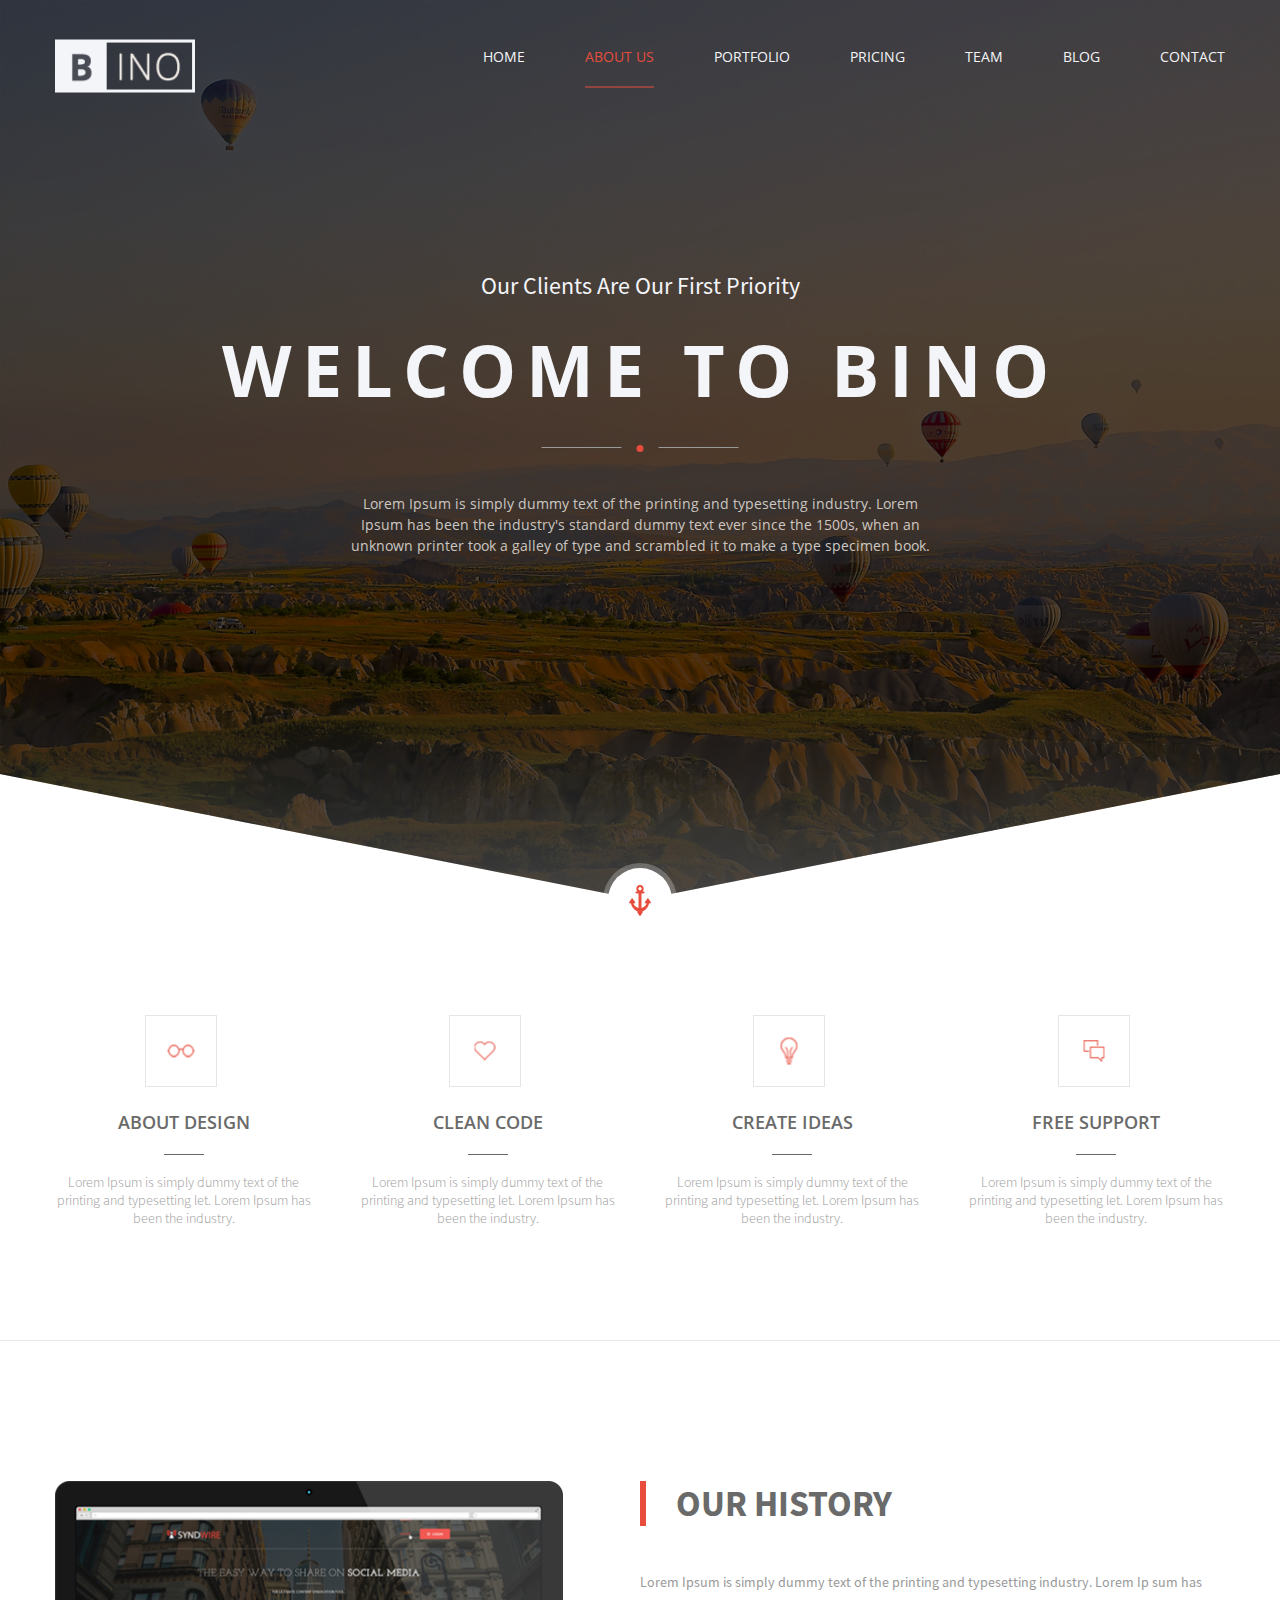
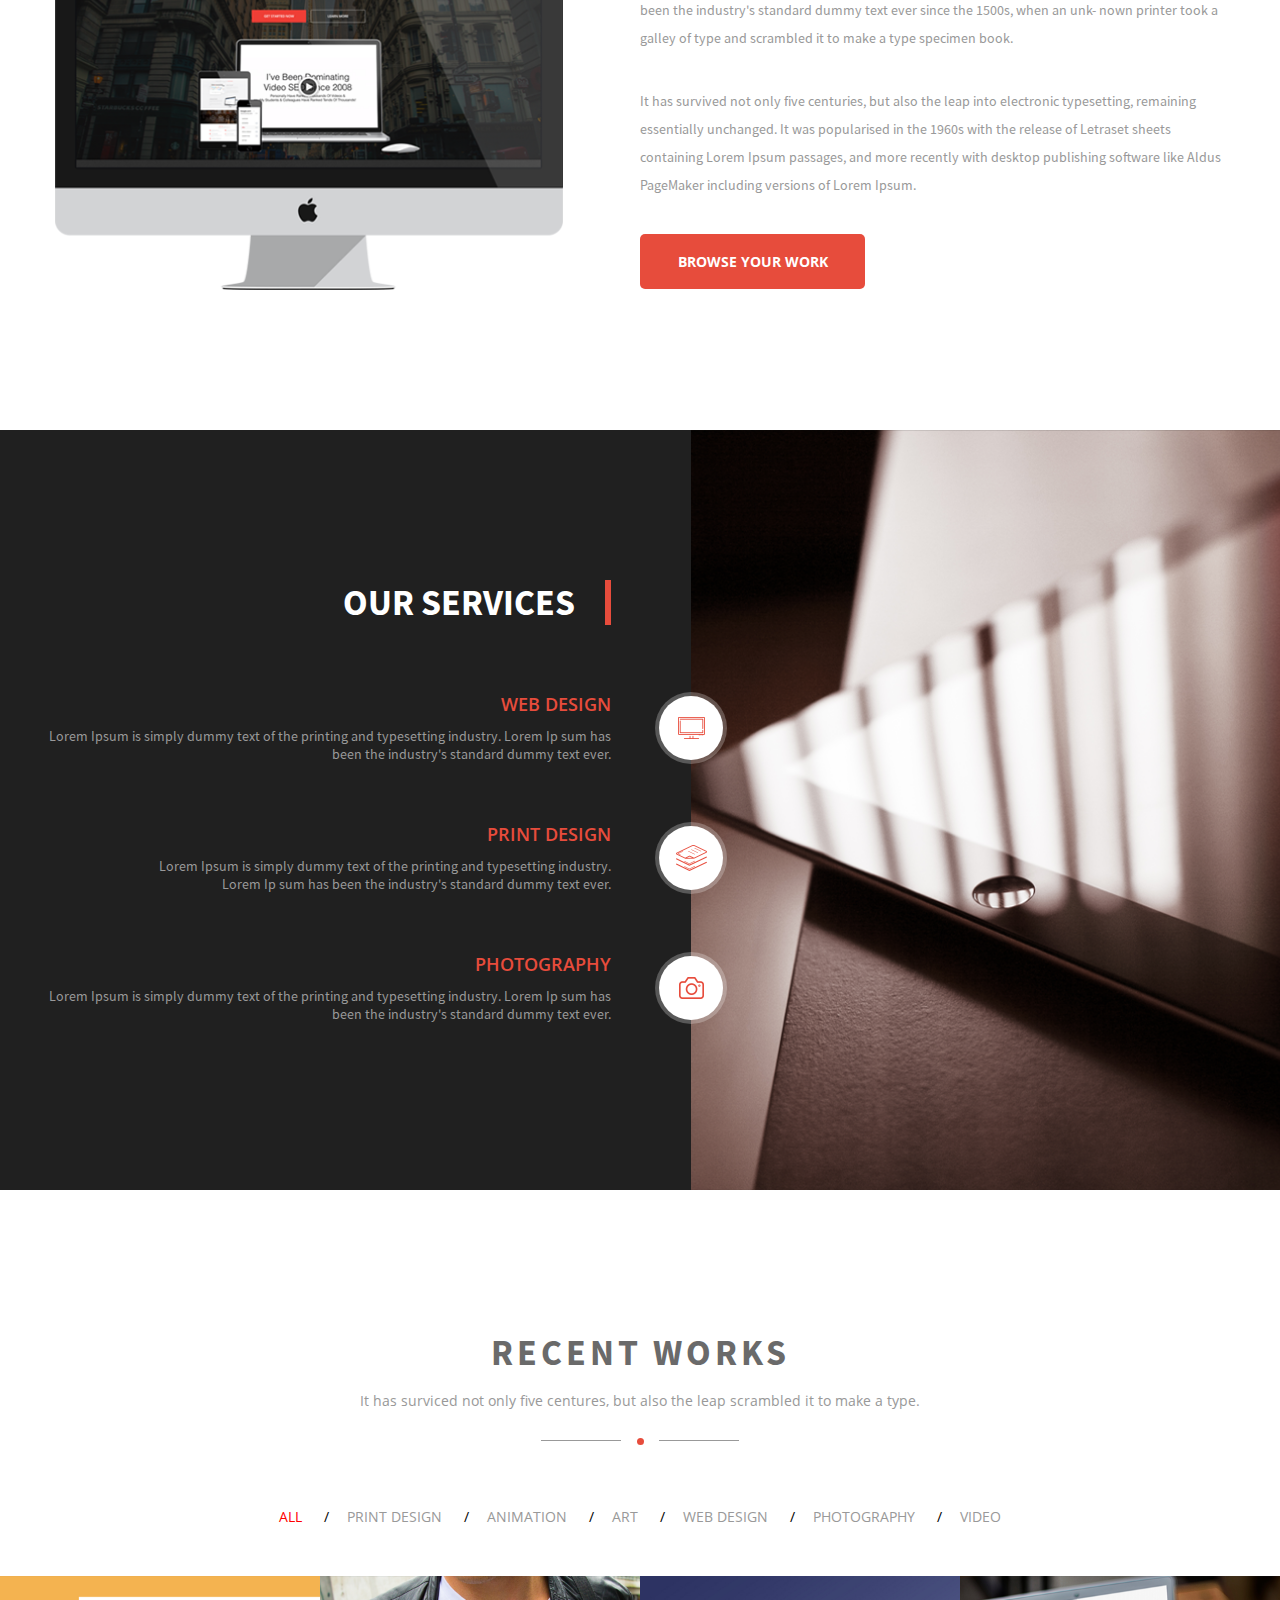
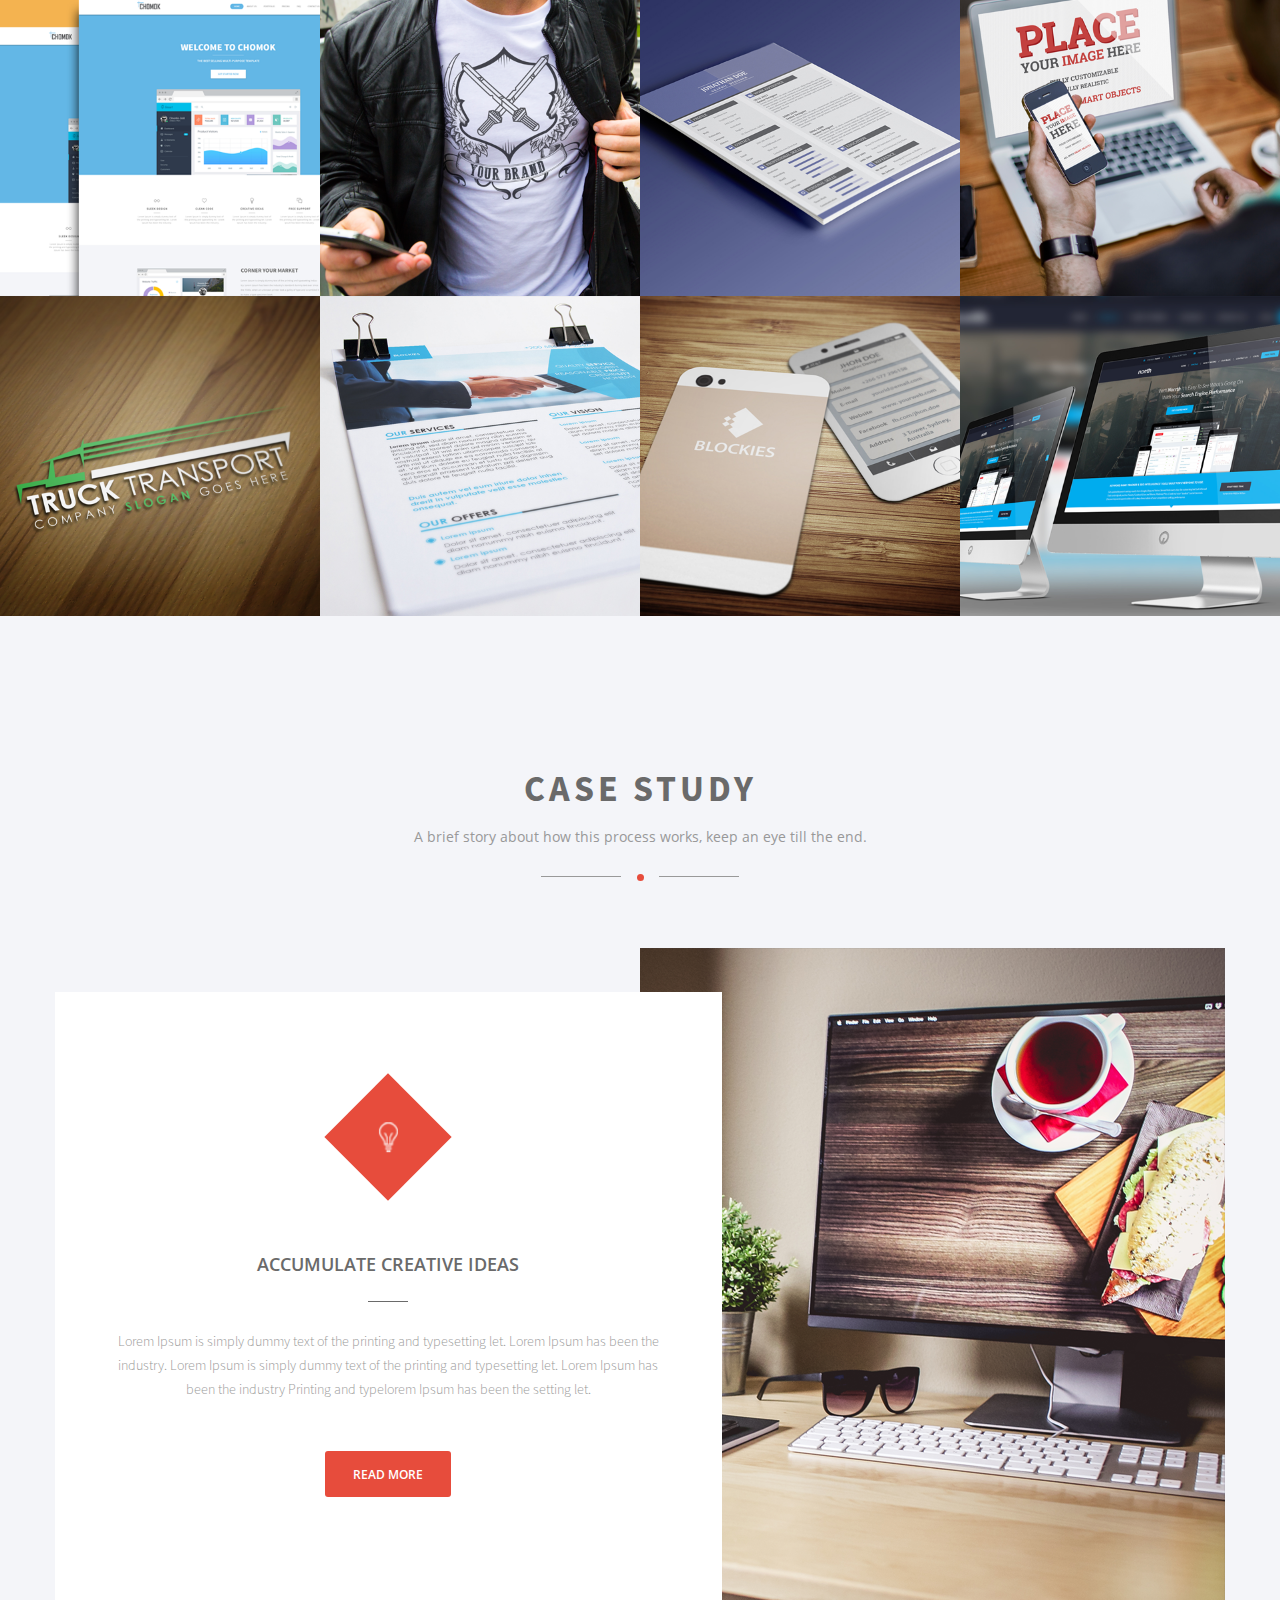
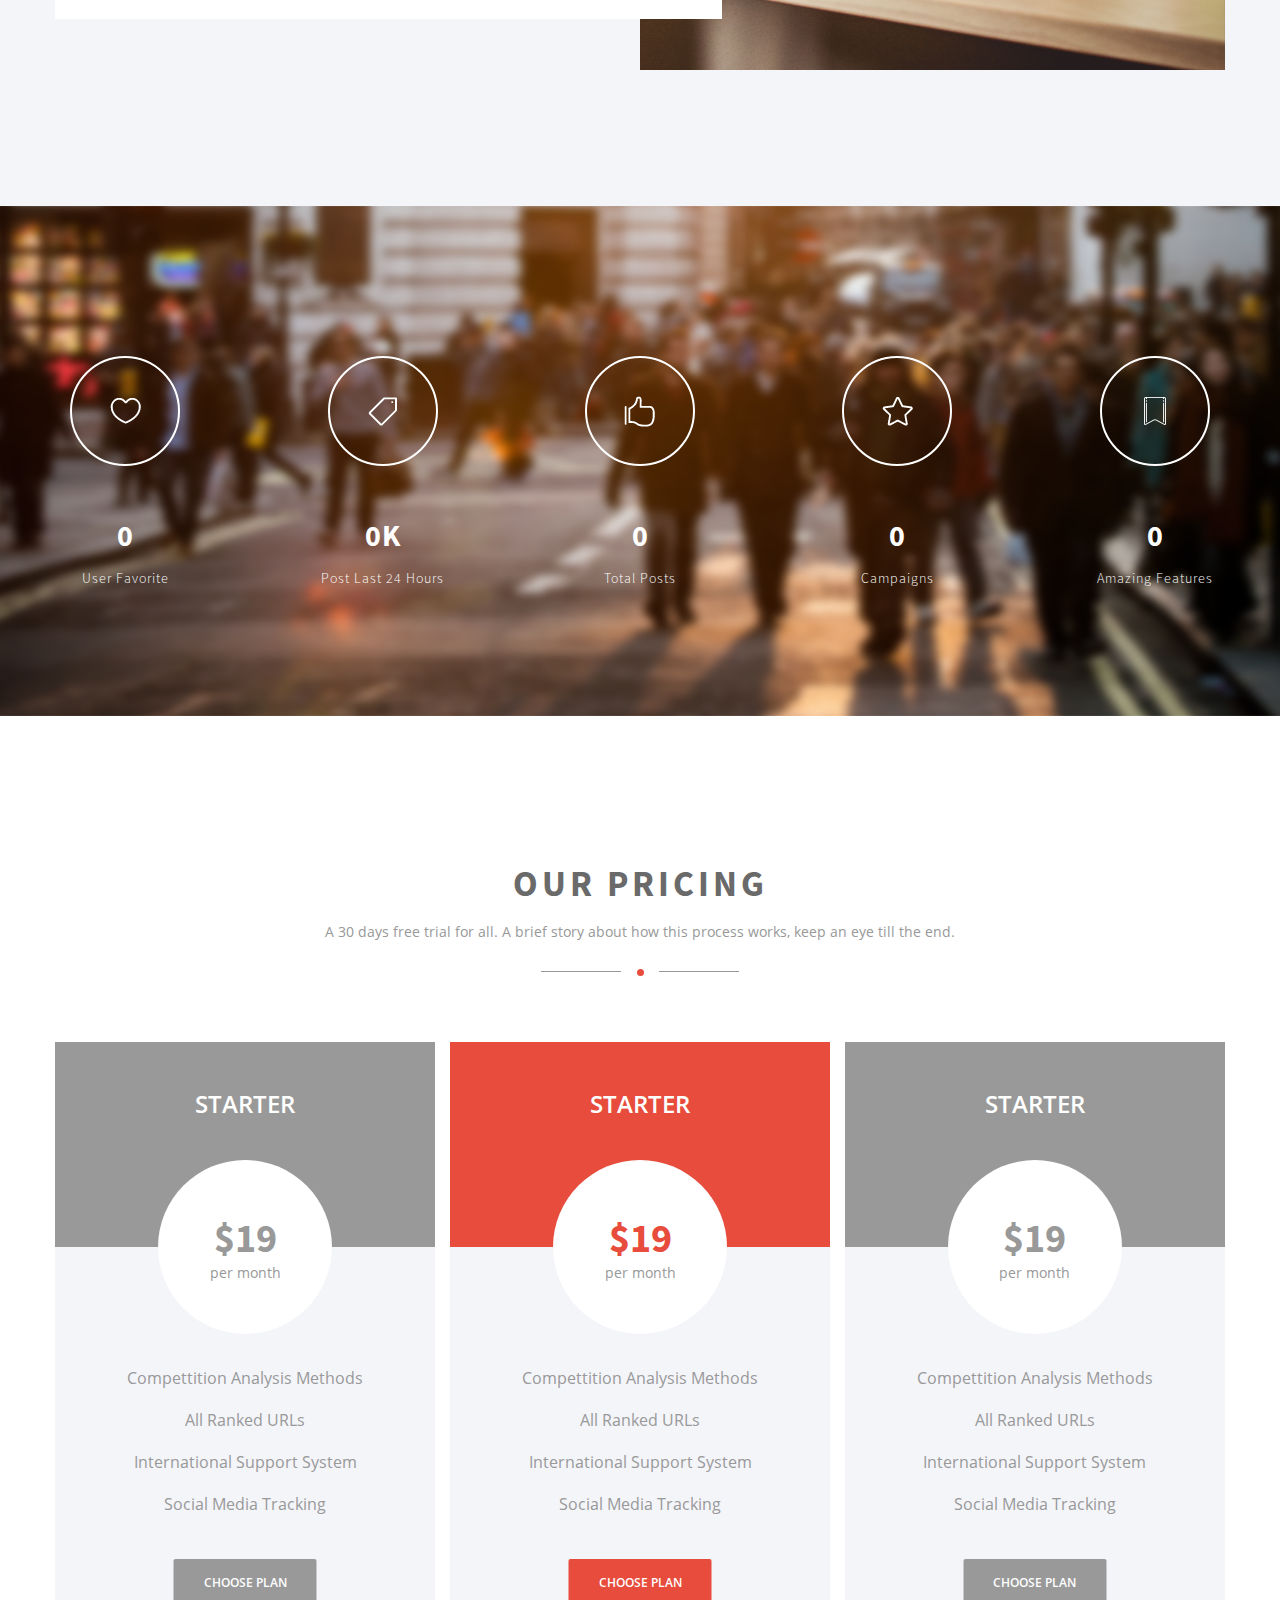
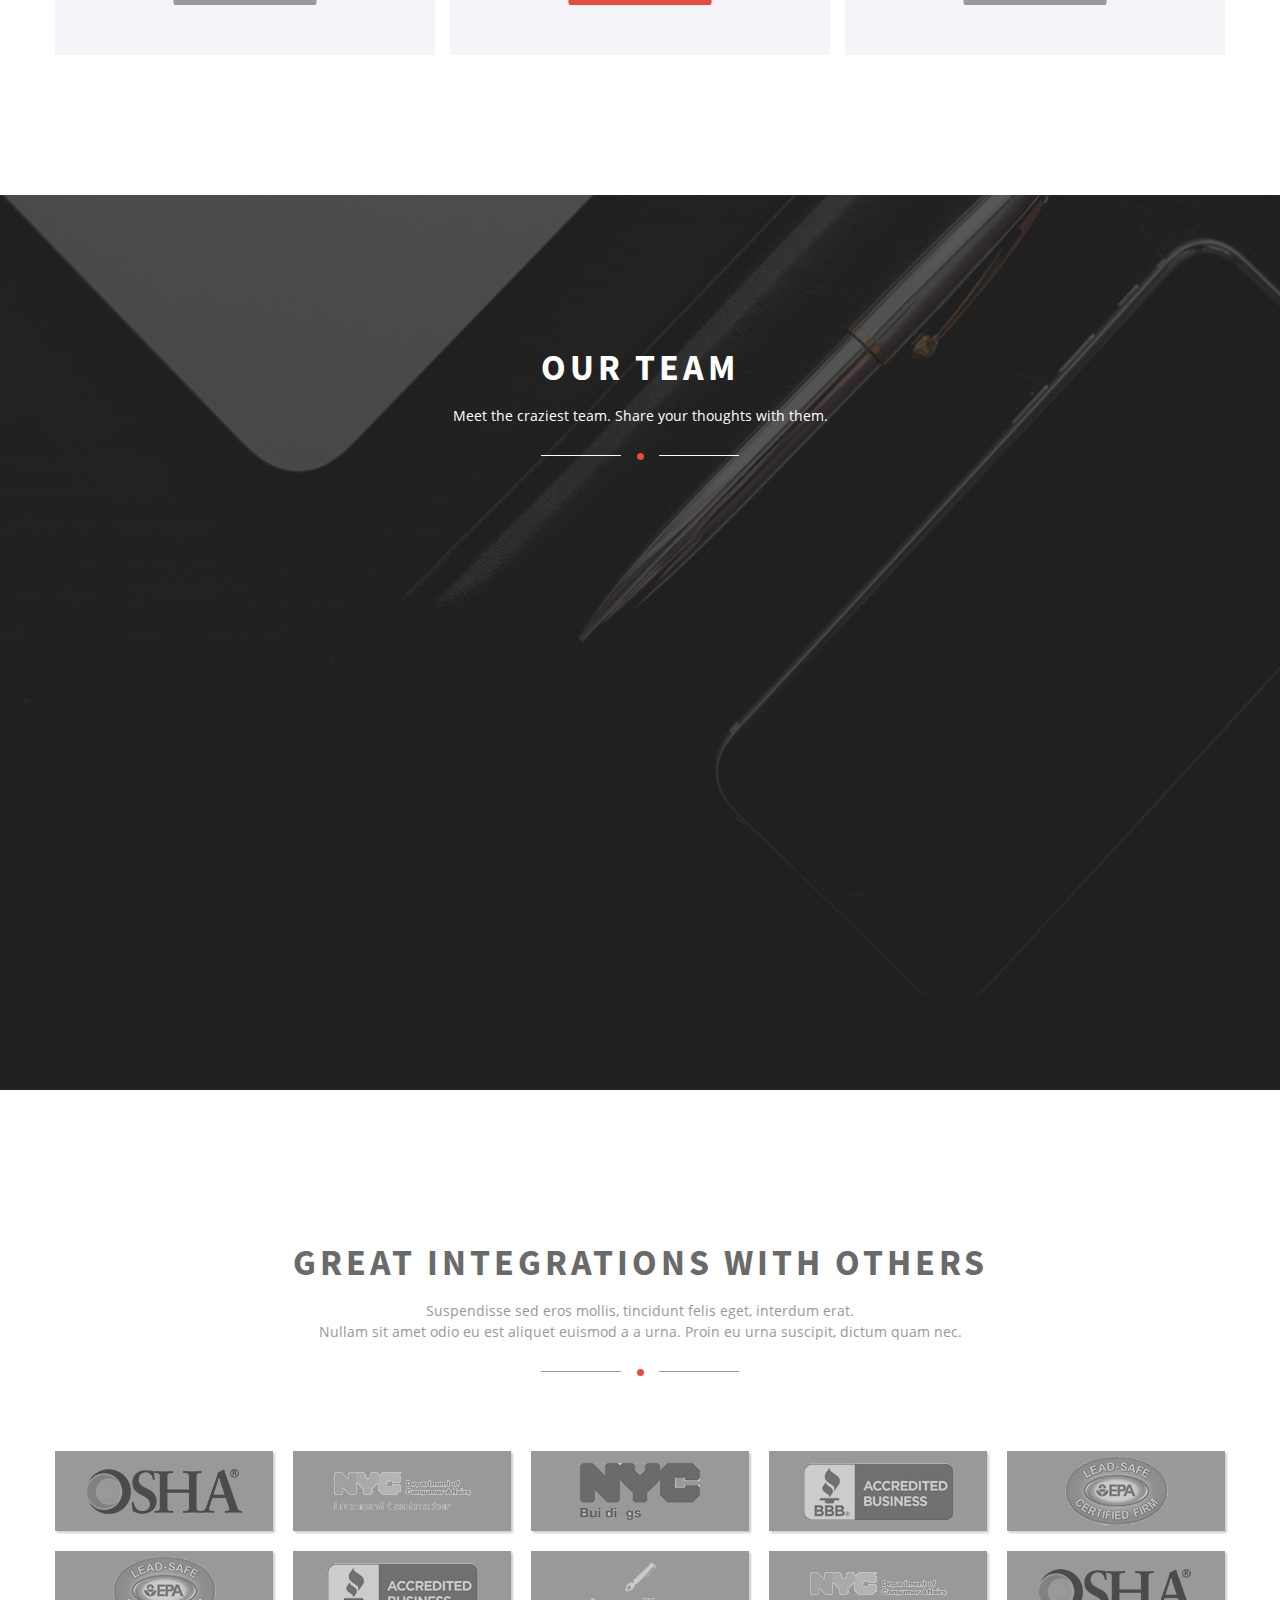
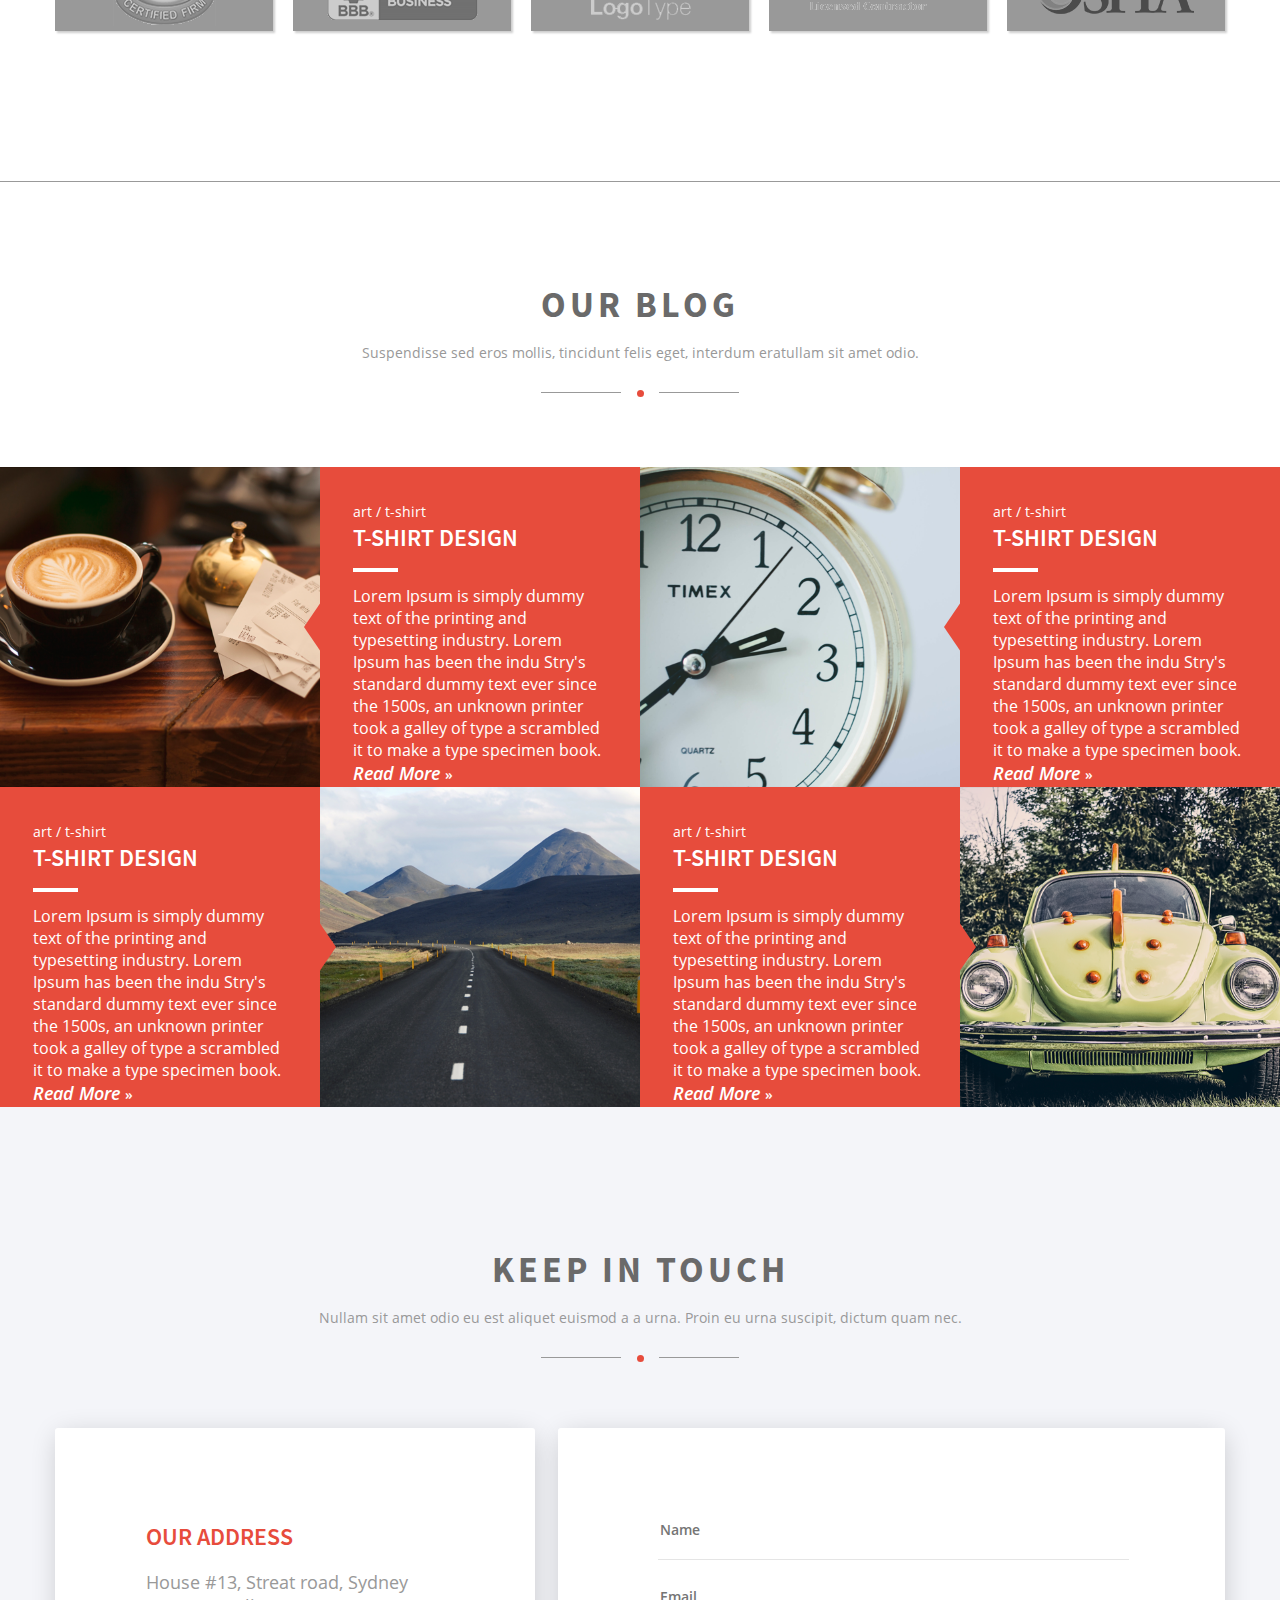
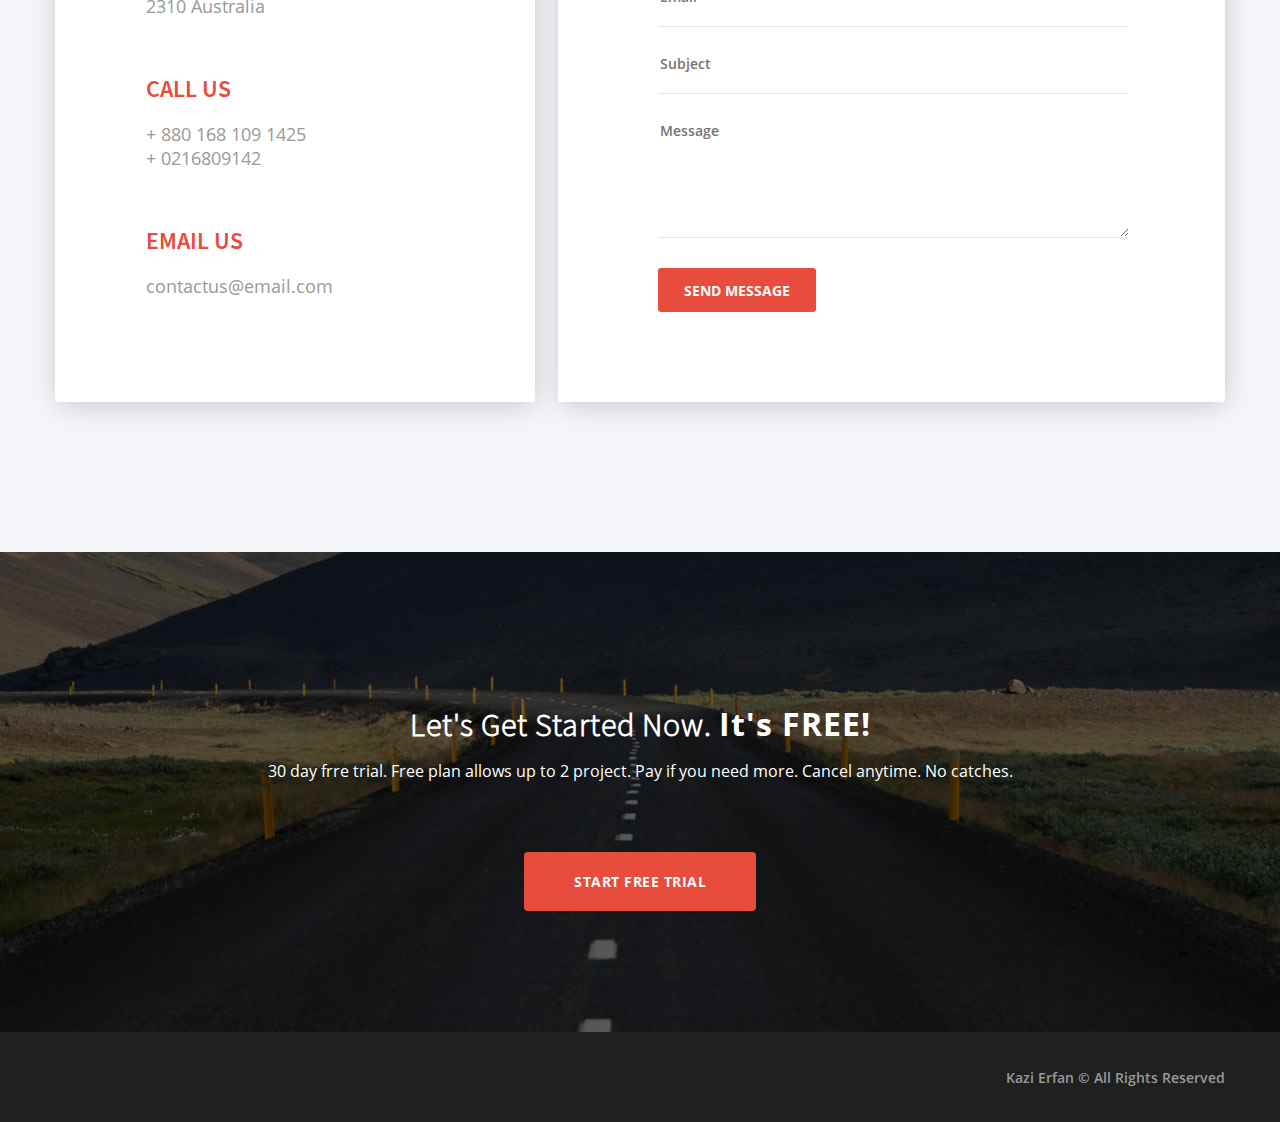
==== commit 8bbbf803: "update" ====
--- a/Bino/index.html
+++ b/Bino/index.html
@@ -5,7 +5,6 @@
   <meta name="viewport" content="width=device-width, initial-scale=1.0">
   <meta http-equiv="X-UA-Compatible" content="ie=edge">
   <title>Bino</title>
-  <!-- <link rel="stylesheet" href="css/font-awesome.min.css" type="text/css"> -->
   <link rel="stylesheet" href="https://use.fontawesome.com/releases/v5.6.3/css/all.css" integrity="sha384-UHRtZLI+pbxtHCWp1t77Bi1L4ZtiqrqD80Kn4Z8NTSRyMA2Fd33n5dQ8lWUE00s/" crossorigin="anonymous">
   <link rel="stylesheet" href="css/style.css" type="text/css">
 </head>
@@ -27,7 +26,7 @@
             <a href="">portfolio</a>
           </li>
           <li class="header-nav-menu__item">
-            <a href="">pricing</a>
+            <a href="#pricing">pricing</a>
           </li>
           <li class="header-nav-menu__item">
             <a href="">team</a>
@@ -59,6 +58,13 @@
         </li><!-- .header-slide-list__item -->
       </ul><!-- .header-slide-list -->
     </div><!-- .header-slide -->
+    <div class="header-down">
+      <a href="#about">
+      <div class="header-down__item">
+        <img src="img/ic_anchor_red.png" alt="">
+      </div>
+      </a>
+    </div>
   </section><!-- .header -->
 
   <section id="about" class="about">
@@ -122,8 +128,10 @@
       <h3>our services</h3>
       <ul class="service-detail-list">
         <li class="service-detail-list-item">
-          <div class="service-detail-list-item__image">
-            <img src="img/ic_tv_red.png" alt="">
+          <div class="service-detail-list-item-image">
+            <div class="service-detail-list-item-image__center">
+              <img src="img/ic_tv_red.png" alt="">
+            </div>
           </div>
           <div class="service-detail-list-item__content">
             <h4>web design</h4>
@@ -131,8 +139,10 @@
           </div>
         </li><!-- .service-detail-list-item -->
         <li class="service-detail-list-item">
-          <div class="service-detail-list-item__image">
-            <img src="img/ic_doc_red.png" alt="">
+          <div class="service-detail-list-item-image">
+            <div class="service-detail-list-item-image__center">
+              <img src="img/ic_doc_red.png" alt="">
+            </div>
           </div>
           <div class="service-detail-list-item__content">
             <h4>print design</h4>
@@ -140,8 +150,10 @@
           </div>
         </li><!-- .service-detail-list-item -->
         <li class="service-detail-list-item">
-          <div class="service-detail-list-item__image">
-            <img src="img/ic_camera_red.png" alt="">
+          <div class="service-detail-list-item-image">
+            <div class="service-detail-list-item-image__center">
+              <img src="img/ic_camera_red.png" alt="">
+            </div>
           </div>
           <div class="service-detail-list-item__content">
             <h4>photography</h4>
@@ -371,7 +383,7 @@
     </div><!-- .container -->
   </section><!-- .count -->
 
-  <section class="price">
+  <section id="pricing" class="price">
     <div class="container">
       <div class="title">
         <h3>our pricing</h3>
--- a/Bino/css/style.css
+++ b/Bino/css/style.css
@@ -53,58 +53,58 @@
   src: url(../fonts/SourceSansPro-SemiboldItalic.otf);
 }
 
-/* line 62, D:/PROJECT/HTML/html-bino/Bino/scss/style.scss */
+/* line 62, D:/Work/VietIS/HTML/html-bino/Bino/scss/style.scss */
 body, div, ul, li, img, h1, h2, h3, h4, h5, h6, p, span {
   padding: 0;
   margin: 0;
 }
 
-/* line 66, D:/PROJECT/HTML/html-bino/Bino/scss/style.scss */
+/* line 66, D:/Work/VietIS/HTML/html-bino/Bino/scss/style.scss */
 ul {
   list-style-type: none;
 }
 
-/* line 69, D:/PROJECT/HTML/html-bino/Bino/scss/style.scss */
+/* line 69, D:/Work/VietIS/HTML/html-bino/Bino/scss/style.scss */
 a {
   text-decoration: none;
 }
 
-/* line 72, D:/PROJECT/HTML/html-bino/Bino/scss/style.scss */
+/* line 72, D:/Work/VietIS/HTML/html-bino/Bino/scss/style.scss */
 body {
   font-family: OpenSans-Regular;
 }
 
-/* line 75, D:/PROJECT/HTML/html-bino/Bino/scss/style.scss */
+/* line 75, D:/Work/VietIS/HTML/html-bino/Bino/scss/style.scss */
 .container {
   width: 1170px;
   height: 100%;
   margin: 0 auto;
 }
 
-/* line 79, D:/PROJECT/HTML/html-bino/Bino/scss/style.scss */
+/* line 79, D:/Work/VietIS/HTML/html-bino/Bino/scss/style.scss */
 .container__row {
   margin-right: -15px;
   margin-left: -15px;
 }
 
-/* line 83, D:/PROJECT/HTML/html-bino/Bino/scss/style.scss */
+/* line 83, D:/Work/VietIS/HTML/html-bino/Bino/scss/style.scss */
 .container__col {
   width: 20%;
   padding-left: 15px;
   padding-right: 15px;
 }
 
-/* line 88, D:/PROJECT/HTML/html-bino/Bino/scss/style.scss */
+/* line 88, D:/Work/VietIS/HTML/html-bino/Bino/scss/style.scss */
 .container--flex {
   display: flex;
 }
 
-/* line 91, D:/PROJECT/HTML/html-bino/Bino/scss/style.scss */
+/* line 91, D:/Work/VietIS/HTML/html-bino/Bino/scss/style.scss */
 .container--relative {
   position: relative;
 }
 
-/* line 94, D:/PROJECT/HTML/html-bino/Bino/scss/style.scss */
+/* line 94, D:/Work/VietIS/HTML/html-bino/Bino/scss/style.scss */
 .container--absolute {
   position: absolute;
   height: auto;
@@ -113,13 +113,13 @@
   transform: translateX(-50%);
 }
 
-/* line 103, D:/PROJECT/HTML/html-bino/Bino/scss/style.scss */
+/* line 103, D:/Work/VietIS/HTML/html-bino/Bino/scss/style.scss */
 .header {
   width: 100%;
-  height: 115vh;
-}
-
-/* line 106, D:/PROJECT/HTML/html-bino/Bino/scss/style.scss */
+  height: 100vh;
+}
+
+/* line 106, D:/Work/VietIS/HTML/html-bino/Bino/scss/style.scss */
 .header-nav {
   position: absolute;
   width: 100%;
@@ -127,7 +127,7 @@
   z-index: 99;
 }
 
-/* line 111, D:/PROJECT/HTML/html-bino/Bino/scss/style.scss */
+/* line 111, D:/Work/VietIS/HTML/html-bino/Bino/scss/style.scss */
 .header-nav__logo {
   position: absolute;
   left: 0;
@@ -137,13 +137,13 @@
   width: 140px;
 }
 
-/* line 118, D:/PROJECT/HTML/html-bino/Bino/scss/style.scss */
+/* line 118, D:/Work/VietIS/HTML/html-bino/Bino/scss/style.scss */
 .header-nav__logo img {
   width: 100%;
   height: 100%;
 }
 
-/* line 123, D:/PROJECT/HTML/html-bino/Bino/scss/style.scss */
+/* line 123, D:/Work/VietIS/HTML/html-bino/Bino/scss/style.scss */
 .header-nav-menu {
   position: absolute;
   right: 0;
@@ -152,12 +152,12 @@
   display: flex;
 }
 
-/* line 129, D:/PROJECT/HTML/html-bino/Bino/scss/style.scss */
+/* line 129, D:/Work/VietIS/HTML/html-bino/Bino/scss/style.scss */
 .header-nav-menu__item {
   margin-left: 60px;
 }
 
-/* line 131, D:/PROJECT/HTML/html-bino/Bino/scss/style.scss */
+/* line 131, D:/Work/VietIS/HTML/html-bino/Bino/scss/style.scss */
 .header-nav-menu__item a {
   font-size: 14px;
   color: #f4f5f9;
@@ -166,7 +166,7 @@
   transition: 0.2s color;
 }
 
-/* line 137, D:/PROJECT/HTML/html-bino/Bino/scss/style.scss */
+/* line 137, D:/Work/VietIS/HTML/html-bino/Bino/scss/style.scss */
 .header-nav-menu__item a::after {
   content: "";
   display: block;
@@ -177,28 +177,28 @@
   margin-top: 20px;
 }
 
-/* line 147, D:/PROJECT/HTML/html-bino/Bino/scss/style.scss */
+/* line 147, D:/Work/VietIS/HTML/html-bino/Bino/scss/style.scss */
 .header-nav-menu__item:first-child {
   margin-left: 0;
 }
 
-/* line 151, D:/PROJECT/HTML/html-bino/Bino/scss/style.scss */
+/* line 151, D:/Work/VietIS/HTML/html-bino/Bino/scss/style.scss */
 .header-nav-menu__item--active a, .header-nav-menu__item:hover a {
   color: #e74c3c;
 }
 
-/* line 153, D:/PROJECT/HTML/html-bino/Bino/scss/style.scss */
+/* line 153, D:/Work/VietIS/HTML/html-bino/Bino/scss/style.scss */
 .header-nav-menu__item--active a::after, .header-nav-menu__item:hover a::after {
   width: 100%;
 }
 
-/* line 161, D:/PROJECT/HTML/html-bino/Bino/scss/style.scss */
+/* line 161, D:/Work/VietIS/HTML/html-bino/Bino/scss/style.scss */
 .header-slide {
   width: 100%;
-  height: 115vh;
-}
-
-/* line 165, D:/PROJECT/HTML/html-bino/Bino/scss/style.scss */
+  height: 100%;
+}
+
+/* line 164, D:/Work/VietIS/HTML/html-bino/Bino/scss/style.scss */
 .header-slide__image {
   position: absolute;
   background-image: url(../img/img_slide_bg.png);
@@ -206,25 +206,25 @@
   top: 0;
   left: 0;
   width: 100%;
-  height: 115vh;
+  height: 100%;
   z-index: -1;
-  clip-path: polygon(0% 0%, 100% 0, 100% 100vh, 50% 115vh, 0 100vh);
-}
-
-/* line 177, D:/PROJECT/HTML/html-bino/Bino/scss/style.scss */
+  clip-path: polygon(0% 0%, 100% 0, 100% 86%, 50% 100%, 0 86%);
+}
+
+/* line 176, D:/Work/VietIS/HTML/html-bino/Bino/scss/style.scss */
 .header-slide__overlay {
   position: absolute;
   z-index: 1;
   top: 0;
   left: 0;
   width: 100%;
-  height: 115vh;
+  height: 100%;
   background: #000;
   opacity: 0.7;
-  clip-path: polygon(0% 0%, 100% 0, 100% 100vh, 50% 115vh, 0 100vh);
-}
-
-/* line 190, D:/PROJECT/HTML/html-bino/Bino/scss/style.scss */
+  clip-path: polygon(0% 0%, 100% 0, 100% 86%, 50% 100%, 0 86%);
+}
+
+/* line 189, D:/Work/VietIS/HTML/html-bino/Bino/scss/style.scss */
 .header-slide-list-item__button {
   width: 226px;
   height: 56px;
@@ -238,13 +238,39 @@
   background: #e74c3c;
 }
 
-/* line 201, D:/PROJECT/HTML/html-bino/Bino/scss/style.scss */
+/* line 200, D:/Work/VietIS/HTML/html-bino/Bino/scss/style.scss */
 .header-slide-list-item__button--transparent {
   background: transparent;
   border: 1px solid #e74c3c;
 }
 
-/* line 211, D:/PROJECT/HTML/html-bino/Bino/scss/style.scss */
+/* line 208, D:/Work/VietIS/HTML/html-bino/Bino/scss/style.scss */
+.header-down {
+  position: absolute;
+  top: 100%;
+  left: 50%;
+  transform: translate(-50%, -50%);
+  width: 74px;
+  height: 74px;
+  border-radius: 50%;
+  background: rgba(255, 255, 255, 0.25);
+  z-index: 99;
+  cursor: pointer;
+}
+
+/* line 219, D:/Work/VietIS/HTML/html-bino/Bino/scss/style.scss */
+.header-down__item {
+  background: #fff;
+  width: 64px;
+  height: 64px;
+  border-radius: 50%;
+  margin: 5px;
+  display: flex;
+  justify-content: center;
+  align-items: center;
+}
+
+/* line 232, D:/Work/VietIS/HTML/html-bino/Bino/scss/style.scss */
 .about {
   width: 100%;
   height: 440px;
@@ -252,7 +278,7 @@
   padding: 110px 0;
 }
 
-/* line 216, D:/PROJECT/HTML/html-bino/Bino/scss/style.scss */
+/* line 237, D:/Work/VietIS/HTML/html-bino/Bino/scss/style.scss */
 .about-item {
   position: relative;
   width: 22%;
@@ -260,7 +286,7 @@
   color: blue;
 }
 
-/* line 221, D:/PROJECT/HTML/html-bino/Bino/scss/style.scss */
+/* line 242, D:/Work/VietIS/HTML/html-bino/Bino/scss/style.scss */
 .about-item__quad {
   position: absolute;
   top: 5px;
@@ -271,7 +297,7 @@
   transition: 0.6s all;
 }
 
-/* line 231, D:/PROJECT/HTML/html-bino/Bino/scss/style.scss */
+/* line 252, D:/Work/VietIS/HTML/html-bino/Bino/scss/style.scss */
 .about-item img {
   position: absolute;
   top: 50%;
@@ -280,13 +306,13 @@
   transition: 0.6s all;
 }
 
-/* line 238, D:/PROJECT/HTML/html-bino/Bino/scss/style.scss */
+/* line 259, D:/Work/VietIS/HTML/html-bino/Bino/scss/style.scss */
 .about-item__content {
   position: absolute;
   top: 100px;
 }
 
-/* line 241, D:/PROJECT/HTML/html-bino/Bino/scss/style.scss */
+/* line 262, D:/Work/VietIS/HTML/html-bino/Bino/scss/style.scss */
 .about-item__content h3 {
   font-size: 18px;
   font-family: OpenSans-Semibold;
@@ -297,7 +323,7 @@
   transition: color 0.6s;
 }
 
-/* line 249, D:/PROJECT/HTML/html-bino/Bino/scss/style.scss */
+/* line 270, D:/Work/VietIS/HTML/html-bino/Bino/scss/style.scss */
 .about-item__content h3::after {
   content: "";
   display: block;
@@ -307,7 +333,7 @@
   background: #6a6a6a;
 }
 
-/* line 258, D:/PROJECT/HTML/html-bino/Bino/scss/style.scss */
+/* line 279, D:/Work/VietIS/HTML/html-bino/Bino/scss/style.scss */
 .about-item__content p {
   width: 100%;
   font-size: 14px;
@@ -316,28 +342,28 @@
   font-family: SourceSansPro-Light;
 }
 
-/* line 266, D:/PROJECT/HTML/html-bino/Bino/scss/style.scss */
+/* line 287, D:/Work/VietIS/HTML/html-bino/Bino/scss/style.scss */
 .about-item:last-child {
   margin-right: 0;
 }
 
-/* line 269, D:/PROJECT/HTML/html-bino/Bino/scss/style.scss */
+/* line 290, D:/Work/VietIS/HTML/html-bino/Bino/scss/style.scss */
 .about-item:hover .about-item__quad {
   border-color: #e74c3c;
   transform: rotate(45deg);
 }
 
-/* line 273, D:/PROJECT/HTML/html-bino/Bino/scss/style.scss */
+/* line 294, D:/Work/VietIS/HTML/html-bino/Bino/scss/style.scss */
 .about-item:hover .about-item__quad img {
   transform: translate(-50%, -50%) rotate(-45deg);
 }
 
-/* line 276, D:/PROJECT/HTML/html-bino/Bino/scss/style.scss */
+/* line 297, D:/Work/VietIS/HTML/html-bino/Bino/scss/style.scss */
 .about-item:hover .about-item__content h3 {
   color: #e74c3c;
 }
 
-/* line 282, D:/PROJECT/HTML/html-bino/Bino/scss/style.scss */
+/* line 303, D:/Work/VietIS/HTML/html-bino/Bino/scss/style.scss */
 .history {
   width: 100%;
   height: 690px;
@@ -346,17 +372,17 @@
   border-top: 1px solid #e6e7eb;
 }
 
-/* line 288, D:/PROJECT/HTML/html-bino/Bino/scss/style.scss */
+/* line 309, D:/Work/VietIS/HTML/html-bino/Bino/scss/style.scss */
 .history-box {
   width: 100%;
 }
 
-/* line 290, D:/PROJECT/HTML/html-bino/Bino/scss/style.scss */
+/* line 311, D:/Work/VietIS/HTML/html-bino/Bino/scss/style.scss */
 .history-box img {
   height: 100%;
 }
 
-/* line 293, D:/PROJECT/HTML/html-bino/Bino/scss/style.scss */
+/* line 314, D:/Work/VietIS/HTML/html-bino/Bino/scss/style.scss */
 .history-box h1 {
   font-size: 36px;
   font-family: SourceSansPro-Bold;
@@ -367,7 +393,7 @@
   margin-bottom: 42px;
 }
 
-/* line 302, D:/PROJECT/HTML/html-bino/Bino/scss/style.scss */
+/* line 323, D:/Work/VietIS/HTML/html-bino/Bino/scss/style.scss */
 .history-box p {
   font-size: 14px;
   font-family: SourceSansPro-Regular;
@@ -376,7 +402,7 @@
   line-height: 2;
 }
 
-/* line 309, D:/PROJECT/HTML/html-bino/Bino/scss/style.scss */
+/* line 330, D:/Work/VietIS/HTML/html-bino/Bino/scss/style.scss */
 .history-box button {
   width: 225px;
   height: 55px;
@@ -390,12 +416,12 @@
   cursor: pointer;
 }
 
-/* line 320, D:/PROJECT/HTML/html-bino/Bino/scss/style.scss */
+/* line 341, D:/Work/VietIS/HTML/html-bino/Bino/scss/style.scss */
 .history-box button:focus {
   outline: none;
 }
 
-/* line 328, D:/PROJECT/HTML/html-bino/Bino/scss/style.scss */
+/* line 349, D:/Work/VietIS/HTML/html-bino/Bino/scss/style.scss */
 .service {
   width: 100%;
   height: 760px;
@@ -403,7 +429,7 @@
   position: relative;
 }
 
-/* line 333, D:/PROJECT/HTML/html-bino/Bino/scss/style.scss */
+/* line 354, D:/Work/VietIS/HTML/html-bino/Bino/scss/style.scss */
 .service__image {
   position: absolute;
   top: 0;
@@ -413,7 +439,7 @@
   object-fit: cover;
 }
 
-/* line 341, D:/PROJECT/HTML/html-bino/Bino/scss/style.scss */
+/* line 362, D:/Work/VietIS/HTML/html-bino/Bino/scss/style.scss */
 .service-detail {
   position: relative;
   width: 54%;
@@ -422,7 +448,7 @@
   padding-top: 150px;
 }
 
-/* line 347, D:/PROJECT/HTML/html-bino/Bino/scss/style.scss */
+/* line 368, D:/Work/VietIS/HTML/html-bino/Bino/scss/style.scss */
 .service-detail h3 {
   text-transform: uppercase;
   color: #fff;
@@ -435,13 +461,13 @@
   margin-bottom: 67px;
 }
 
-/* line 358, D:/PROJECT/HTML/html-bino/Bino/scss/style.scss */
+/* line 379, D:/Work/VietIS/HTML/html-bino/Bino/scss/style.scss */
 .service-detail-list {
   display: block;
   min-height: 500px;
 }
 
-/* line 361, D:/PROJECT/HTML/html-bino/Bino/scss/style.scss */
+/* line 382, D:/Work/VietIS/HTML/html-bino/Bino/scss/style.scss */
 .service-detail-list-item {
   position: relative;
   min-height: 75px;
@@ -449,29 +475,37 @@
   margin-bottom: 55px;
 }
 
-/* line 366, D:/PROJECT/HTML/html-bino/Bino/scss/style.scss */
-.service-detail-list-item__image {
+/* line 387, D:/Work/VietIS/HTML/html-bino/Bino/scss/style.scss */
+.service-detail-list-item-image {
   position: absolute;
   right: 0;
   transform: translateX(50%);
+  height: 72px;
+  width: 72px;
+  border-radius: 50%;
+  background: rgba(255, 255, 255, 0.25);
+}
+
+/* line 395, D:/Work/VietIS/HTML/html-bino/Bino/scss/style.scss */
+.service-detail-list-item-image__center {
+  margin: 4px;
+  width: 64px;
   height: 64px;
-  width: 64px;
   border-radius: 50%;
   background: #fff;
-  border: 4px solid #999;
   display: flex;
   justify-content: center;
   align-items: center;
 }
 
-/* line 379, D:/PROJECT/HTML/html-bino/Bino/scss/style.scss */
+/* line 406, D:/Work/VietIS/HTML/html-bino/Bino/scss/style.scss */
 .service-detail-list-item__content {
   position: absolute;
   right: 80px;
   text-align: right;
 }
 
-/* line 383, D:/PROJECT/HTML/html-bino/Bino/scss/style.scss */
+/* line 410, D:/Work/VietIS/HTML/html-bino/Bino/scss/style.scss */
 .service-detail-list-item__content h4 {
   font-size: 18px;
   font-family: OpenSans-Semibold;
@@ -480,7 +514,7 @@
   margin-bottom: 11px;
 }
 
-/* line 390, D:/PROJECT/HTML/html-bino/Bino/scss/style.scss */
+/* line 417, D:/Work/VietIS/HTML/html-bino/Bino/scss/style.scss */
 .service-detail-list-item__content p {
   font-size: 14px;
   font-family: SourceSansPro-Regular;
@@ -488,13 +522,13 @@
   max-width: 570px;
 }
 
-/* line 402, D:/PROJECT/HTML/html-bino/Bino/scss/style.scss */
+/* line 429, D:/Work/VietIS/HTML/html-bino/Bino/scss/style.scss */
 .work {
   min-height: 300px;
   padding-top: 140px;
 }
 
-/* line 405, D:/PROJECT/HTML/html-bino/Bino/scss/style.scss */
+/* line 432, D:/Work/VietIS/HTML/html-bino/Bino/scss/style.scss */
 .work-list {
   width: 100%;
   display: flex;
@@ -502,44 +536,44 @@
   margin-top: 62px;
 }
 
-/* line 410, D:/PROJECT/HTML/html-bino/Bino/scss/style.scss */
+/* line 437, D:/Work/VietIS/HTML/html-bino/Bino/scss/style.scss */
 .work-list__item {
   font-size: 14px;
   text-transform: uppercase;
   font-family: OpenSans-Regular;
 }
 
-/* line 414, D:/PROJECT/HTML/html-bino/Bino/scss/style.scss */
+/* line 441, D:/Work/VietIS/HTML/html-bino/Bino/scss/style.scss */
 .work-list__item span {
   color: #999;
   cursor: pointer;
 }
 
-/* line 418, D:/PROJECT/HTML/html-bino/Bino/scss/style.scss */
+/* line 445, D:/Work/VietIS/HTML/html-bino/Bino/scss/style.scss */
 .work-list__item:after {
   content: "/";
   margin: 0 18px;
   display: inline-block;
 }
 
-/* line 424, D:/PROJECT/HTML/html-bino/Bino/scss/style.scss */
+/* line 451, D:/Work/VietIS/HTML/html-bino/Bino/scss/style.scss */
 .work-list__item:last-child:after {
   content: none;
 }
 
-/* line 429, D:/PROJECT/HTML/html-bino/Bino/scss/style.scss */
+/* line 456, D:/Work/VietIS/HTML/html-bino/Bino/scss/style.scss */
 .work-list__item:hover span, .work-list__item:active span, .work-list__item--active span {
   color: red;
 }
 
-/* line 435, D:/PROJECT/HTML/html-bino/Bino/scss/style.scss */
+/* line 462, D:/Work/VietIS/HTML/html-bino/Bino/scss/style.scss */
 .work-profolio {
   margin-top: 50px;
   display: flex;
   flex-wrap: wrap;
 }
 
-/* line 439, D:/PROJECT/HTML/html-bino/Bino/scss/style.scss */
+/* line 466, D:/Work/VietIS/HTML/html-bino/Bino/scss/style.scss */
 .work-profolio-item {
   width: 25%;
   height: 25vw;
@@ -547,7 +581,7 @@
   cursor: pointer;
 }
 
-/* line 444, D:/PROJECT/HTML/html-bino/Bino/scss/style.scss */
+/* line 471, D:/Work/VietIS/HTML/html-bino/Bino/scss/style.scss */
 .work-profolio-item img {
   position: absolute;
   top: 0;
@@ -557,7 +591,7 @@
   z-index: -9;
 }
 
-/* line 452, D:/PROJECT/HTML/html-bino/Bino/scss/style.scss */
+/* line 479, D:/Work/VietIS/HTML/html-bino/Bino/scss/style.scss */
 .work-profolio-item-overlay {
   position: absolute;
   top: 0;
@@ -572,7 +606,7 @@
   color: #fff;
 }
 
-/* line 464, D:/PROJECT/HTML/html-bino/Bino/scss/style.scss */
+/* line 491, D:/Work/VietIS/HTML/html-bino/Bino/scss/style.scss */
 .work-profolio-item-overlay__detail {
   position: absolute;
   width: 25vw;
@@ -581,7 +615,7 @@
   display: none;
 }
 
-/* line 470, D:/PROJECT/HTML/html-bino/Bino/scss/style.scss */
+/* line 497, D:/Work/VietIS/HTML/html-bino/Bino/scss/style.scss */
 .work-profolio-item-overlay__detail h3 {
   font-family: SourceSansPro-Semibold;
   font-size: 24px;
@@ -589,7 +623,7 @@
   margin-bottom: 8px;
 }
 
-/* line 475, D:/PROJECT/HTML/html-bino/Bino/scss/style.scss */
+/* line 502, D:/Work/VietIS/HTML/html-bino/Bino/scss/style.scss */
 .work-profolio-item-overlay__detail h3:before {
   content: "";
   height: 4px;
@@ -599,23 +633,23 @@
   background: #fff;
 }
 
-/* line 484, D:/PROJECT/HTML/html-bino/Bino/scss/style.scss */
+/* line 511, D:/Work/VietIS/HTML/html-bino/Bino/scss/style.scss */
 .work-profolio-item-overlay__detail span {
   font-family: OpenSans-Regular;
   font-size: 14px;
 }
 
-/* line 491, D:/PROJECT/HTML/html-bino/Bino/scss/style.scss */
+/* line 518, D:/Work/VietIS/HTML/html-bino/Bino/scss/style.scss */
 .work-profolio-item:hover .work-profolio-item-overlay {
   width: 100%;
 }
 
-/* line 493, D:/PROJECT/HTML/html-bino/Bino/scss/style.scss */
+/* line 520, D:/Work/VietIS/HTML/html-bino/Bino/scss/style.scss */
 .work-profolio-item:hover .work-profolio-item-overlay__detail {
   display: block;
 }
 
-/* line 503, D:/PROJECT/HTML/html-bino/Bino/scss/style.scss */
+/* line 530, D:/Work/VietIS/HTML/html-bino/Bino/scss/style.scss */
 .title h1 {
   font-size: 72px;
   font-family: OpenSans-Bold;
@@ -626,7 +660,7 @@
   letter-spacing: 10px;
 }
 
-/* line 513, D:/PROJECT/HTML/html-bino/Bino/scss/style.scss */
+/* line 540, D:/Work/VietIS/HTML/html-bino/Bino/scss/style.scss */
 .title h3 {
   font-size: 36px;
   font-family: SourceSansPro-Bold;
@@ -638,7 +672,7 @@
   letter-spacing: 4px;
 }
 
-/* line 523, D:/PROJECT/HTML/html-bino/Bino/scss/style.scss */
+/* line 550, D:/Work/VietIS/HTML/html-bino/Bino/scss/style.scss */
 .title span {
   font-size: 24px;
   font-family: SourceSansPro-Regular;
@@ -649,7 +683,7 @@
   margin-bottom: 15px;
 }
 
-/* line 532, D:/PROJECT/HTML/html-bino/Bino/scss/style.scss */
+/* line 559, D:/Work/VietIS/HTML/html-bino/Bino/scss/style.scss */
 .title p {
   width: 100%;
   text-align: center;
@@ -659,7 +693,7 @@
   line-height: 1.5;
 }
 
-/* line 540, D:/PROJECT/HTML/html-bino/Bino/scss/style.scss */
+/* line 567, D:/Work/VietIS/HTML/html-bino/Bino/scss/style.scss */
 .title__separate {
   width: 7px;
   height: 7px;
@@ -669,7 +703,7 @@
   position: relative;
 }
 
-/* line 547, D:/PROJECT/HTML/html-bino/Bino/scss/style.scss */
+/* line 574, D:/Work/VietIS/HTML/html-bino/Bino/scss/style.scss */
 .title__separate::before {
   position: absolute;
   right: 5%;
@@ -682,7 +716,7 @@
   background: #999;
 }
 
-/* line 558, D:/PROJECT/HTML/html-bino/Bino/scss/style.scss */
+/* line 585, D:/Work/VietIS/HTML/html-bino/Bino/scss/style.scss */
 .title__separate::after {
   position: absolute;
   left: 5%;
@@ -695,29 +729,29 @@
   background: #999;
 }
 
-/* line 570, D:/PROJECT/HTML/html-bino/Bino/scss/style.scss */
+/* line 597, D:/Work/VietIS/HTML/html-bino/Bino/scss/style.scss */
 .title--header {
   position: absolute;
-  top: 200px;
+  top: 30%;
   width: 100%;
   z-index: 99;
   left: 50%;
   transform: translateX(-50%);
 }
 
-/* line 577, D:/PROJECT/HTML/html-bino/Bino/scss/style.scss */
+/* line 604, D:/Work/VietIS/HTML/html-bino/Bino/scss/style.scss */
 .title--header .title__separate {
   position: absolute;
   left: 50%;
   transform: translateX(-50%);
 }
 
-/* line 582, D:/PROJECT/HTML/html-bino/Bino/scss/style.scss */
+/* line 609, D:/Work/VietIS/HTML/html-bino/Bino/scss/style.scss */
 .title--header h1 {
   margin-top: 50px;
 }
 
-/* line 585, D:/PROJECT/HTML/html-bino/Bino/scss/style.scss */
+/* line 612, D:/Work/VietIS/HTML/html-bino/Bino/scss/style.scss */
 .title--header p {
   position: absolute;
   left: 50%;
@@ -728,24 +762,24 @@
   text-align: center;
 }
 
-/* line 596, D:/PROJECT/HTML/html-bino/Bino/scss/style.scss */
+/* line 623, D:/Work/VietIS/HTML/html-bino/Bino/scss/style.scss */
 .title--white h3, .title--white p {
   color: #fff;
 }
 
-/* line 599, D:/PROJECT/HTML/html-bino/Bino/scss/style.scss */
+/* line 626, D:/Work/VietIS/HTML/html-bino/Bino/scss/style.scss */
 .title--white .title__separate::before, .title--white .title__separate::after {
   background: #fff;
 }
 
-/* line 605, D:/PROJECT/HTML/html-bino/Bino/scss/style.scss */
+/* line 632, D:/Work/VietIS/HTML/html-bino/Bino/scss/style.scss */
 .count {
   position: relative;
   height: 510px;
   width: 100%;
 }
 
-/* line 609, D:/PROJECT/HTML/html-bino/Bino/scss/style.scss */
+/* line 636, D:/Work/VietIS/HTML/html-bino/Bino/scss/style.scss */
 .count__background {
   position: absolute;
   top: 0;
@@ -756,7 +790,7 @@
   z-index: -99;
 }
 
-/* line 618, D:/PROJECT/HTML/html-bino/Bino/scss/style.scss */
+/* line 645, D:/Work/VietIS/HTML/html-bino/Bino/scss/style.scss */
 .count__overlay {
   position: relative;
   top: 0;
@@ -766,20 +800,20 @@
   z-index: 0;
 }
 
-/* line 626, D:/PROJECT/HTML/html-bino/Bino/scss/style.scss */
+/* line 653, D:/Work/VietIS/HTML/html-bino/Bino/scss/style.scss */
 .count-list {
   display: flex;
   margin-top: 150px;
 }
 
-/* line 629, D:/PROJECT/HTML/html-bino/Bino/scss/style.scss */
+/* line 656, D:/Work/VietIS/HTML/html-bino/Bino/scss/style.scss */
 .count-list-item {
   width: 12%;
   text-align: center;
   margin-right: auto;
 }
 
-/* line 633, D:/PROJECT/HTML/html-bino/Bino/scss/style.scss */
+/* line 660, D:/Work/VietIS/HTML/html-bino/Bino/scss/style.scss */
 .count-list-item__circle {
   width: 110px;
   height: 110px;
@@ -795,7 +829,7 @@
   margin-bottom: 50px;
 }
 
-/* line 647, D:/PROJECT/HTML/html-bino/Bino/scss/style.scss */
+/* line 674, D:/Work/VietIS/HTML/html-bino/Bino/scss/style.scss */
 .count-list-item__number {
   font-size: 30px;
   font-family: SourceSansPro-Bold;
@@ -804,7 +838,7 @@
   letter-spacing: 0.5px;
 }
 
-/* line 654, D:/PROJECT/HTML/html-bino/Bino/scss/style.scss */
+/* line 681, D:/Work/VietIS/HTML/html-bino/Bino/scss/style.scss */
 .count-list-item__text {
   font-size: 14px;
   font-family: SourceSansPro-Light;
@@ -812,29 +846,29 @@
   letter-spacing: 1px;
 }
 
-/* line 660, D:/PROJECT/HTML/html-bino/Bino/scss/style.scss */
+/* line 687, D:/Work/VietIS/HTML/html-bino/Bino/scss/style.scss */
 .count-list-item:last-child {
   margin-right: 0;
 }
 
-/* line 667, D:/PROJECT/HTML/html-bino/Bino/scss/style.scss */
+/* line 694, D:/Work/VietIS/HTML/html-bino/Bino/scss/style.scss */
 .price {
   padding: 145px 0 140px;
 }
 
-/* line 669, D:/PROJECT/HTML/html-bino/Bino/scss/style.scss */
+/* line 696, D:/Work/VietIS/HTML/html-bino/Bino/scss/style.scss */
 .price-list {
   margin-top: 66px;
   display: flex;
 }
 
-/* line 672, D:/PROJECT/HTML/html-bino/Bino/scss/style.scss */
+/* line 699, D:/Work/VietIS/HTML/html-bino/Bino/scss/style.scss */
 .price-list-item {
   width: 32.5%;
   margin-right: auto;
 }
 
-/* line 675, D:/PROJECT/HTML/html-bino/Bino/scss/style.scss */
+/* line 702, D:/Work/VietIS/HTML/html-bino/Bino/scss/style.scss */
 .price-list-item__title {
   width: 100%;
   height: 205px;
@@ -848,14 +882,14 @@
   text-align: center;
 }
 
-/* line 687, D:/PROJECT/HTML/html-bino/Bino/scss/style.scss */
+/* line 714, D:/Work/VietIS/HTML/html-bino/Bino/scss/style.scss */
 .price-list-item-detail {
   position: relative;
   background: #f4f5f9;
   padding: 120px 0 140px;
 }
 
-/* line 691, D:/PROJECT/HTML/html-bino/Bino/scss/style.scss */
+/* line 718, D:/Work/VietIS/HTML/html-bino/Bino/scss/style.scss */
 .price-list-item-detail__mark {
   position: absolute;
   top: 0;
@@ -873,32 +907,32 @@
   text-align: center;
 }
 
-/* line 706, D:/PROJECT/HTML/html-bino/Bino/scss/style.scss */
+/* line 733, D:/Work/VietIS/HTML/html-bino/Bino/scss/style.scss */
 .price-list-item-detail__mark h3 {
   font-size: 40px;
   color: #999;
   font-family: SourceSansPro-Bold;
 }
 
-/* line 711, D:/PROJECT/HTML/html-bino/Bino/scss/style.scss */
+/* line 738, D:/Work/VietIS/HTML/html-bino/Bino/scss/style.scss */
 .price-list-item-detail__mark p {
   font-size: 14px;
   color: #999;
 }
 
-/* line 717, D:/PROJECT/HTML/html-bino/Bino/scss/style.scss */
+/* line 744, D:/Work/VietIS/HTML/html-bino/Bino/scss/style.scss */
 .price-list-item-detail ul li {
   color: #999;
   text-align: center;
   margin-bottom: 20px;
 }
 
-/* line 721, D:/PROJECT/HTML/html-bino/Bino/scss/style.scss */
+/* line 748, D:/Work/VietIS/HTML/html-bino/Bino/scss/style.scss */
 .price-list-item-detail ul li:last-child {
   margin-bottom: 0;
 }
 
-/* line 726, D:/PROJECT/HTML/html-bino/Bino/scss/style.scss */
+/* line 753, D:/Work/VietIS/HTML/html-bino/Bino/scss/style.scss */
 .price-list-item-detail button {
   position: absolute;
   bottom: 50px;
@@ -916,27 +950,27 @@
   cursor: pointer;
 }
 
-/* line 745, D:/PROJECT/HTML/html-bino/Bino/scss/style.scss */
+/* line 772, D:/Work/VietIS/HTML/html-bino/Bino/scss/style.scss */
 .price-list-item--red .price-list-item__title {
   background: #e74c3c;
 }
 
-/* line 749, D:/PROJECT/HTML/html-bino/Bino/scss/style.scss */
+/* line 776, D:/Work/VietIS/HTML/html-bino/Bino/scss/style.scss */
 .price-list-item--red .price-list-item-detail h3 {
   color: #e74c3c;
 }
 
-/* line 752, D:/PROJECT/HTML/html-bino/Bino/scss/style.scss */
+/* line 779, D:/Work/VietIS/HTML/html-bino/Bino/scss/style.scss */
 .price-list-item--red .price-list-item-detail button {
   background: #e74c3c;
 }
 
-/* line 757, D:/PROJECT/HTML/html-bino/Bino/scss/style.scss */
+/* line 784, D:/Work/VietIS/HTML/html-bino/Bino/scss/style.scss */
 .price-list-item:last-child {
   margin-right: 0;
 }
 
-/* line 764, D:/PROJECT/HTML/html-bino/Bino/scss/style.scss */
+/* line 791, D:/Work/VietIS/HTML/html-bino/Bino/scss/style.scss */
 .team {
   width: 100%;
   height: 745px;
@@ -944,7 +978,7 @@
   position: relative;
 }
 
-/* line 769, D:/PROJECT/HTML/html-bino/Bino/scss/style.scss */
+/* line 796, D:/Work/VietIS/HTML/html-bino/Bino/scss/style.scss */
 .team__background {
   position: absolute;
   top: 0;
@@ -955,7 +989,7 @@
   z-index: -9;
 }
 
-/* line 778, D:/PROJECT/HTML/html-bino/Bino/scss/style.scss */
+/* line 805, D:/Work/VietIS/HTML/html-bino/Bino/scss/style.scss */
 .team__overlay {
   position: absolute;
   top: 0;
@@ -966,7 +1000,7 @@
   background: rgba(32, 32, 32, 0.75);
 }
 
-/* line 789, D:/PROJECT/HTML/html-bino/Bino/scss/style.scss */
+/* line 816, D:/Work/VietIS/HTML/html-bino/Bino/scss/style.scss */
 .client {
   width: 100%;
   height: auto;
@@ -974,7 +1008,7 @@
   border-bottom: 1px solid #999;
 }
 
-/* line 794, D:/PROJECT/HTML/html-bino/Bino/scss/style.scss */
+/* line 821, D:/Work/VietIS/HTML/html-bino/Bino/scss/style.scss */
 .client-list {
   margin-top: 65px;
   margin-right: -10px;
@@ -983,7 +1017,7 @@
   flex-wrap: wrap;
 }
 
-/* line 800, D:/PROJECT/HTML/html-bino/Bino/scss/style.scss */
+/* line 827, D:/Work/VietIS/HTML/html-bino/Bino/scss/style.scss */
 .client-list-item {
   padding: 10px;
   width: 20%;
@@ -991,7 +1025,7 @@
   height: 100px;
 }
 
-/* line 805, D:/PROJECT/HTML/html-bino/Bino/scss/style.scss */
+/* line 832, D:/Work/VietIS/HTML/html-bino/Bino/scss/style.scss */
 .client-list-item__image {
   width: 100%;
   height: 100%;
@@ -1006,25 +1040,25 @@
   cursor: pointer;
 }
 
-/* line 817, D:/PROJECT/HTML/html-bino/Bino/scss/style.scss */
+/* line 844, D:/Work/VietIS/HTML/html-bino/Bino/scss/style.scss */
 .client-list-item__image img {
   filter: grayscale(100%);
   opacity: 0.5;
   transition: all 0.3s;
 }
 
-/* line 822, D:/PROJECT/HTML/html-bino/Bino/scss/style.scss */
+/* line 849, D:/Work/VietIS/HTML/html-bino/Bino/scss/style.scss */
 .client-list-item__image:hover {
   background: #e74c3c;
 }
 
-/* line 824, D:/PROJECT/HTML/html-bino/Bino/scss/style.scss */
+/* line 851, D:/Work/VietIS/HTML/html-bino/Bino/scss/style.scss */
 .client-list-item__image:hover img {
   filter: none;
   opacity: 1;
 }
 
-/* line 835, D:/PROJECT/HTML/html-bino/Bino/scss/style.scss */
+/* line 862, D:/Work/VietIS/HTML/html-bino/Bino/scss/style.scss */
 .study {
   width: 100%;
   height: 1190px;
@@ -1033,7 +1067,7 @@
   background: #f4f5f9;
 }
 
-/* line 841, D:/PROJECT/HTML/html-bino/Bino/scss/style.scss */
+/* line 868, D:/Work/VietIS/HTML/html-bino/Bino/scss/style.scss */
 .study-box {
   margin-top: 67px;
   width: 100%;
@@ -1041,7 +1075,7 @@
   position: relative;
 }
 
-/* line 846, D:/PROJECT/HTML/html-bino/Bino/scss/style.scss */
+/* line 873, D:/Work/VietIS/HTML/html-bino/Bino/scss/style.scss */
 .study-box__image {
   position: absolute;
   width: 50%;
@@ -1050,7 +1084,7 @@
   z-index: 0;
 }
 
-/* line 853, D:/PROJECT/HTML/html-bino/Bino/scss/style.scss */
+/* line 880, D:/Work/VietIS/HTML/html-bino/Bino/scss/style.scss */
 .study-box-slide {
   position: absolute;
   height: 627px;
@@ -1061,12 +1095,12 @@
   z-index: 1;
 }
 
-/* line 861, D:/PROJECT/HTML/html-bino/Bino/scss/style.scss */
+/* line 888, D:/Work/VietIS/HTML/html-bino/Bino/scss/style.scss */
 .study-box-slide-list {
   height: 100%;
 }
 
-/* line 863, D:/PROJECT/HTML/html-bino/Bino/scss/style.scss */
+/* line 890, D:/Work/VietIS/HTML/html-bino/Bino/scss/style.scss */
 .study-box-slide-list-item {
   z-index: 9;
   height: 100%;
@@ -1076,7 +1110,7 @@
   display: none;
 }
 
-/* line 870, D:/PROJECT/HTML/html-bino/Bino/scss/style.scss */
+/* line 897, D:/Work/VietIS/HTML/html-bino/Bino/scss/style.scss */
 .study-box-slide-list-item__image {
   width: 90px;
   height: 90px;
@@ -1088,13 +1122,13 @@
   transform: rotate(45deg);
 }
 
-/* line 879, D:/PROJECT/HTML/html-bino/Bino/scss/style.scss */
+/* line 906, D:/Work/VietIS/HTML/html-bino/Bino/scss/style.scss */
 .study-box-slide-list-item__image img {
   max-height: 30px;
   transform: rotate(-45deg);
 }
 
-/* line 884, D:/PROJECT/HTML/html-bino/Bino/scss/style.scss */
+/* line 911, D:/Work/VietIS/HTML/html-bino/Bino/scss/style.scss */
 .study-box-slide-list-item h3 {
   font-family: OpenSans-Semibold;
   font-size: 18px;
@@ -1104,7 +1138,7 @@
   margin-bottom: 28px;
 }
 
-/* line 891, D:/PROJECT/HTML/html-bino/Bino/scss/style.scss */
+/* line 918, D:/Work/VietIS/HTML/html-bino/Bino/scss/style.scss */
 .study-box-slide-list-item h3::after {
   content: "";
   display: block;
@@ -1115,7 +1149,7 @@
   margin-top: 25px;
 }
 
-/* line 901, D:/PROJECT/HTML/html-bino/Bino/scss/style.scss */
+/* line 928, D:/Work/VietIS/HTML/html-bino/Bino/scss/style.scss */
 .study-box-slide-list-item p {
   font-family: SourceSansPro-Light;
   font-size: 14px;
@@ -1124,7 +1158,7 @@
   margin-bottom: 50px;
 }
 
-/* line 908, D:/PROJECT/HTML/html-bino/Bino/scss/style.scss */
+/* line 935, D:/Work/VietIS/HTML/html-bino/Bino/scss/style.scss */
 .study-box-slide-list-item button {
   background: #e74c3c;
   height: 46px;
@@ -1138,12 +1172,12 @@
   font-size: 12px;
 }
 
-/* line 920, D:/PROJECT/HTML/html-bino/Bino/scss/style.scss */
+/* line 947, D:/Work/VietIS/HTML/html-bino/Bino/scss/style.scss */
 .study-box-slide-list-item--active {
   display: block;
 }
 
-/* line 925, D:/PROJECT/HTML/html-bino/Bino/scss/style.scss */
+/* line 952, D:/Work/VietIS/HTML/html-bino/Bino/scss/style.scss */
 .study-box-slide-dot {
   position: absolute;
   display: flex;
@@ -1153,37 +1187,37 @@
   transform: translateX(-50%);
 }
 
-/* line 932, D:/PROJECT/HTML/html-bino/Bino/scss/style.scss */
+/* line 959, D:/Work/VietIS/HTML/html-bino/Bino/scss/style.scss */
 .study-box-slide-dot__item {
   color: #f4f5f9;
   margin-right: 10px;
   cursor: pointer;
 }
 
-/* line 936, D:/PROJECT/HTML/html-bino/Bino/scss/style.scss */
+/* line 963, D:/Work/VietIS/HTML/html-bino/Bino/scss/style.scss */
 .study-box-slide-dot__item--active {
   color: #e74c3c;
 }
 
-/* line 939, D:/PROJECT/HTML/html-bino/Bino/scss/style.scss */
+/* line 966, D:/Work/VietIS/HTML/html-bino/Bino/scss/style.scss */
 .study-box-slide-dot__item:last-child {
   margin-right: 0;
 }
 
-/* line 942, D:/PROJECT/HTML/html-bino/Bino/scss/style.scss */
+/* line 969, D:/Work/VietIS/HTML/html-bino/Bino/scss/style.scss */
 .study-box-slide-dot__item i {
   height: 12px;
   width: 12px;
   color: inherit;
 }
 
-/* line 953, D:/PROJECT/HTML/html-bino/Bino/scss/style.scss */
+/* line 980, D:/Work/VietIS/HTML/html-bino/Bino/scss/style.scss */
 .blog {
   width: 100%;
   padding-top: 100px;
 }
 
-/* line 956, D:/PROJECT/HTML/html-bino/Bino/scss/style.scss */
+/* line 983, D:/Work/VietIS/HTML/html-bino/Bino/scss/style.scss */
 .blog-profolio {
   margin-top: 70px;
   width: 100%;
@@ -1191,14 +1225,14 @@
   flex-wrap: wrap;
 }
 
-/* line 961, D:/PROJECT/HTML/html-bino/Bino/scss/style.scss */
+/* line 988, D:/Work/VietIS/HTML/html-bino/Bino/scss/style.scss */
 .blog-profolio-single {
   width: 50%;
   height: 25vw;
   display: flex;
 }
 
-/* line 965, D:/PROJECT/HTML/html-bino/Bino/scss/style.scss */
+/* line 992, D:/Work/VietIS/HTML/html-bino/Bino/scss/style.scss */
 .blog-profolio-single img {
   width: 50%;
   height: 100%;
@@ -1206,7 +1240,7 @@
   z-index: -1;
 }
 
-/* line 971, D:/PROJECT/HTML/html-bino/Bino/scss/style.scss */
+/* line 998, D:/Work/VietIS/HTML/html-bino/Bino/scss/style.scss */
 .blog-profolio-single-content {
   width: 50%;
   height: 100%;
@@ -1219,13 +1253,13 @@
   padding-top: 5.2%;
 }
 
-/* line 982, D:/PROJECT/HTML/html-bino/Bino/scss/style.scss */
+/* line 1009, D:/Work/VietIS/HTML/html-bino/Bino/scss/style.scss */
 .blog-profolio-single-content span {
   font-size: 14px;
   font-family: OpenSans-Regular;
 }
 
-/* line 986, D:/PROJECT/HTML/html-bino/Bino/scss/style.scss */
+/* line 1013, D:/Work/VietIS/HTML/html-bino/Bino/scss/style.scss */
 .blog-profolio-single-content h3 {
   font-size: 24px;
   font-family: SourceSansPro-Semibold;
@@ -1234,7 +1268,7 @@
   margin-bottom: 5%;
 }
 
-/* line 992, D:/PROJECT/HTML/html-bino/Bino/scss/style.scss */
+/* line 1019, D:/Work/VietIS/HTML/html-bino/Bino/scss/style.scss */
 .blog-profolio-single-content h3::after {
   content: "";
   display: block;
@@ -1244,25 +1278,25 @@
   width: 45px;
 }
 
-/* line 1001, D:/PROJECT/HTML/html-bino/Bino/scss/style.scss */
+/* line 1028, D:/Work/VietIS/HTML/html-bino/Bino/scss/style.scss */
 .blog-profolio-single-content p {
   font-size: 16px;
   font-family: OpenSans-Regular;
 }
 
-/* line 1005, D:/PROJECT/HTML/html-bino/Bino/scss/style.scss */
+/* line 1032, D:/Work/VietIS/HTML/html-bino/Bino/scss/style.scss */
 .blog-profolio-single-content a {
   font-size: 18px;
   font-family: OpenSans-SemiboldItalic;
   color: #fff;
 }
 
-/* line 1009, D:/PROJECT/HTML/html-bino/Bino/scss/style.scss */
+/* line 1036, D:/Work/VietIS/HTML/html-bino/Bino/scss/style.scss */
 .blog-profolio-single-content a span {
   font-family: OpenSans-Semibold;
 }
 
-/* line 1013, D:/PROJECT/HTML/html-bino/Bino/scss/style.scss */
+/* line 1040, D:/Work/VietIS/HTML/html-bino/Bino/scss/style.scss */
 .blog-profolio-single-content::before {
   position: absolute;
   display: block;
@@ -1277,7 +1311,7 @@
   border-bottom: 2vw solid transparent;
 }
 
-/* line 1026, D:/PROJECT/HTML/html-bino/Bino/scss/style.scss */
+/* line 1053, D:/Work/VietIS/HTML/html-bino/Bino/scss/style.scss */
 .blog-profolio-single-content::after {
   position: absolute;
   display: none;
@@ -1292,24 +1326,24 @@
   border-bottom: 2vw solid transparent;
 }
 
-/* line 1040, D:/PROJECT/HTML/html-bino/Bino/scss/style.scss */
+/* line 1067, D:/Work/VietIS/HTML/html-bino/Bino/scss/style.scss */
 .blog-profolio-single-content--left::before {
   display: none;
 }
 
-/* line 1043, D:/PROJECT/HTML/html-bino/Bino/scss/style.scss */
+/* line 1070, D:/Work/VietIS/HTML/html-bino/Bino/scss/style.scss */
 .blog-profolio-single-content--left::after {
   display: block;
 }
 
-/* line 1052, D:/PROJECT/HTML/html-bino/Bino/scss/style.scss */
+/* line 1079, D:/Work/VietIS/HTML/html-bino/Bino/scss/style.scss */
 .contact {
   width: 100%;
   padding: 140px 0 150px;
   background: #f4f5f9;
 }
 
-/* line 1056, D:/PROJECT/HTML/html-bino/Bino/scss/style.scss */
+/* line 1083, D:/Work/VietIS/HTML/html-bino/Bino/scss/style.scss */
 .contact-box {
   display: flex;
   flex-wrap: wrap;
@@ -1317,7 +1351,7 @@
   margin-top: 66px;
 }
 
-/* line 1061, D:/PROJECT/HTML/html-bino/Bino/scss/style.scss */
+/* line 1088, D:/Work/VietIS/HTML/html-bino/Bino/scss/style.scss */
 .contact-box-address {
   width: 41%;
   box-sizing: border-box;
@@ -1329,12 +1363,12 @@
   box-shadow: 1px 5px 26px -3px rgba(0, 0, 0, 0.2);
 }
 
-/* line 1070, D:/PROJECT/HTML/html-bino/Bino/scss/style.scss */
+/* line 1097, D:/Work/VietIS/HTML/html-bino/Bino/scss/style.scss */
 .contact-box-address__item {
   margin-bottom: 55px;
 }
 
-/* line 1072, D:/PROJECT/HTML/html-bino/Bino/scss/style.scss */
+/* line 1099, D:/Work/VietIS/HTML/html-bino/Bino/scss/style.scss */
 .contact-box-address__item h1 {
   font-family: SourceSansPro-Semibold;
   color: #e74c3c;
@@ -1343,19 +1377,19 @@
   margin-bottom: 18px;
 }
 
-/* line 1079, D:/PROJECT/HTML/html-bino/Bino/scss/style.scss */
+/* line 1106, D:/Work/VietIS/HTML/html-bino/Bino/scss/style.scss */
 .contact-box-address__item p {
   font-family: OpenSans-Regular;
   font-size: 18px;
   color: #999;
 }
 
-/* line 1084, D:/PROJECT/HTML/html-bino/Bino/scss/style.scss */
+/* line 1111, D:/Work/VietIS/HTML/html-bino/Bino/scss/style.scss */
 .contact-box-address__item:last-child {
   margin-bottom: 0;
 }
 
-/* line 1089, D:/PROJECT/HTML/html-bino/Bino/scss/style.scss */
+/* line 1116, D:/Work/VietIS/HTML/html-bino/Bino/scss/style.scss */
 .contact-box-text {
   width: 57%;
   box-sizing: border-box;
@@ -1365,7 +1399,7 @@
   box-shadow: 1px 5px 26px -3px rgba(0, 0, 0, 0.2);
 }
 
-/* line 1096, D:/PROJECT/HTML/html-bino/Bino/scss/style.scss */
+/* line 1123, D:/Work/VietIS/HTML/html-bino/Bino/scss/style.scss */
 .contact-box-text input {
   width: 100%;
   font-family: OpenSans-Semibold;
@@ -1377,12 +1411,12 @@
   margin-bottom: 25px;
 }
 
-/* line 1105, D:/PROJECT/HTML/html-bino/Bino/scss/style.scss */
+/* line 1132, D:/Work/VietIS/HTML/html-bino/Bino/scss/style.scss */
 .contact-box-text input:focus {
   outline: none;
 }
 
-/* line 1109, D:/PROJECT/HTML/html-bino/Bino/scss/style.scss */
+/* line 1136, D:/Work/VietIS/HTML/html-bino/Bino/scss/style.scss */
 .contact-box-text textarea {
   width: 100%;
   border: none;
@@ -1393,18 +1427,18 @@
   color: #6a6a6a;
 }
 
-/* line 1117, D:/PROJECT/HTML/html-bino/Bino/scss/style.scss */
+/* line 1144, D:/Work/VietIS/HTML/html-bino/Bino/scss/style.scss */
 .contact-box-text textarea::placeholder {
   font-family: OpenSans-Semibold;
   font-size: 14px;
 }
 
-/* line 1121, D:/PROJECT/HTML/html-bino/Bino/scss/style.scss */
+/* line 1148, D:/Work/VietIS/HTML/html-bino/Bino/scss/style.scss */
 .contact-box-text textarea:focus {
   outline: none;
 }
 
-/* line 1125, D:/PROJECT/HTML/html-bino/Bino/scss/style.scss */
+/* line 1152, D:/Work/VietIS/HTML/html-bino/Bino/scss/style.scss */
 .contact-box-text button {
   height: 44px;
   padding: 0 26px;
@@ -1418,7 +1452,7 @@
   cursor: pointer;
 }
 
-/* line 1141, D:/PROJECT/HTML/html-bino/Bino/scss/style.scss */
+/* line 1168, D:/Work/VietIS/HTML/html-bino/Bino/scss/style.scss */
 .trial {
   height: 480px;
   width: 100%;
@@ -1426,7 +1460,7 @@
   position: relative;
 }
 
-/* line 1146, D:/PROJECT/HTML/html-bino/Bino/scss/style.scss */
+/* line 1173, D:/Work/VietIS/HTML/html-bino/Bino/scss/style.scss */
 .trial__background {
   position: absolute;
   top: 0;
@@ -1437,7 +1471,7 @@
   z-index: -99;
 }
 
-/* line 1155, D:/PROJECT/HTML/html-bino/Bino/scss/style.scss */
+/* line 1182, D:/Work/VietIS/HTML/html-bino/Bino/scss/style.scss */
 .trial__overlay {
   position: absolute;
   top: 0;
@@ -1449,7 +1483,7 @@
   z-index: -1;
 }
 
-/* line 1165, D:/PROJECT/HTML/html-bino/Bino/scss/style.scss */
+/* line 1192, D:/Work/VietIS/HTML/html-bino/Bino/scss/style.scss */
 .trial__content {
   position: absolute;
   width: 100%;
@@ -1460,7 +1494,7 @@
   z-index: 99;
 }
 
-/* line 1173, D:/PROJECT/HTML/html-bino/Bino/scss/style.scss */
+/* line 1200, D:/Work/VietIS/HTML/html-bino/Bino/scss/style.scss */
 .trial__content h3 {
   font-family: SourceSansPro-Light;
   font-size: 32px;
@@ -1468,19 +1502,19 @@
   letter-spacing: 1px;
 }
 
-/* line 1178, D:/PROJECT/HTML/html-bino/Bino/scss/style.scss */
+/* line 1205, D:/Work/VietIS/HTML/html-bino/Bino/scss/style.scss */
 .trial__content h3 b {
   font-family: OpenSans-Bold;
 }
 
-/* line 1182, D:/PROJECT/HTML/html-bino/Bino/scss/style.scss */
+/* line 1209, D:/Work/VietIS/HTML/html-bino/Bino/scss/style.scss */
 .trial__content p {
   font-family: OpenSans-Regular;
   font-size: 16px;
   margin-bottom: 70px;
 }
 
-/* line 1187, D:/PROJECT/HTML/html-bino/Bino/scss/style.scss */
+/* line 1214, D:/Work/VietIS/HTML/html-bino/Bino/scss/style.scss */
 .trial__content button {
   font-size: 14px;
   font-family: OpenSans-Bold;
@@ -1494,12 +1528,12 @@
   cursor: pointer;
 }
 
-/* line 1198, D:/PROJECT/HTML/html-bino/Bino/scss/style.scss */
+/* line 1225, D:/Work/VietIS/HTML/html-bino/Bino/scss/style.scss */
 .trial__content button:focus {
   outline: none;
 }
 
-/* line 1205, D:/PROJECT/HTML/html-bino/Bino/scss/style.scss */
+/* line 1232, D:/Work/VietIS/HTML/html-bino/Bino/scss/style.scss */
 .footer {
   background: #202020;
   height: 90px;
@@ -1507,7 +1541,7 @@
   box-sizing: border-box;
 }
 
-/* line 1210, D:/PROJECT/HTML/html-bino/Bino/scss/style.scss */
+/* line 1237, D:/Work/VietIS/HTML/html-bino/Bino/scss/style.scss */
 .footer-social {
   position: absolute;
   left: 0;
@@ -1517,7 +1551,7 @@
   align-items: center;
 }
 
-/* line 1217, D:/PROJECT/HTML/html-bino/Bino/scss/style.scss */
+/* line 1244, D:/Work/VietIS/HTML/html-bino/Bino/scss/style.scss */
 .footer-social__item {
   font-size: 14px;
   color: #999;
@@ -1526,22 +1560,22 @@
   transition: 0.2s color;
 }
 
-/* line 1223, D:/PROJECT/HTML/html-bino/Bino/scss/style.scss */
+/* line 1250, D:/Work/VietIS/HTML/html-bino/Bino/scss/style.scss */
 .footer-social__item a {
   color: inherit;
 }
 
-/* line 1226, D:/PROJECT/HTML/html-bino/Bino/scss/style.scss */
+/* line 1253, D:/Work/VietIS/HTML/html-bino/Bino/scss/style.scss */
 .footer-social__item:hover {
   color: #e74c3c;
 }
 
-/* line 1229, D:/PROJECT/HTML/html-bino/Bino/scss/style.scss */
+/* line 1256, D:/Work/VietIS/HTML/html-bino/Bino/scss/style.scss */
 .footer-social__item:last-child {
   margin-right: 0;
 }
 
-/* line 1234, D:/PROJECT/HTML/html-bino/Bino/scss/style.scss */
+/* line 1261, D:/Work/VietIS/HTML/html-bino/Bino/scss/style.scss */
 .footer__author {
   position: absolute;
   right: 0;
@@ -1552,15 +1586,20 @@
   font-size: 14px;
 }
 
-/* line 1245, D:/PROJECT/HTML/html-bino/Bino/scss/style.scss */
+/* line 1272, D:/Work/VietIS/HTML/html-bino/Bino/scss/style.scss */
 .test {
   box-sizing: border-box;
   border: 1px dashed red;
 }
 
-/* line 1248, D:/PROJECT/HTML/html-bino/Bino/scss/style.scss */
+/* line 1275, D:/Work/VietIS/HTML/html-bino/Bino/scss/style.scss */
 .test--2 {
   border: 1px dashed blue;
 }
 
+/* line 1278, D:/Work/VietIS/HTML/html-bino/Bino/scss/style.scss */
+.test--3 {
+  border: 1px solid black;
+}
+
 /*# sourceMappingURL=../css/style.map */